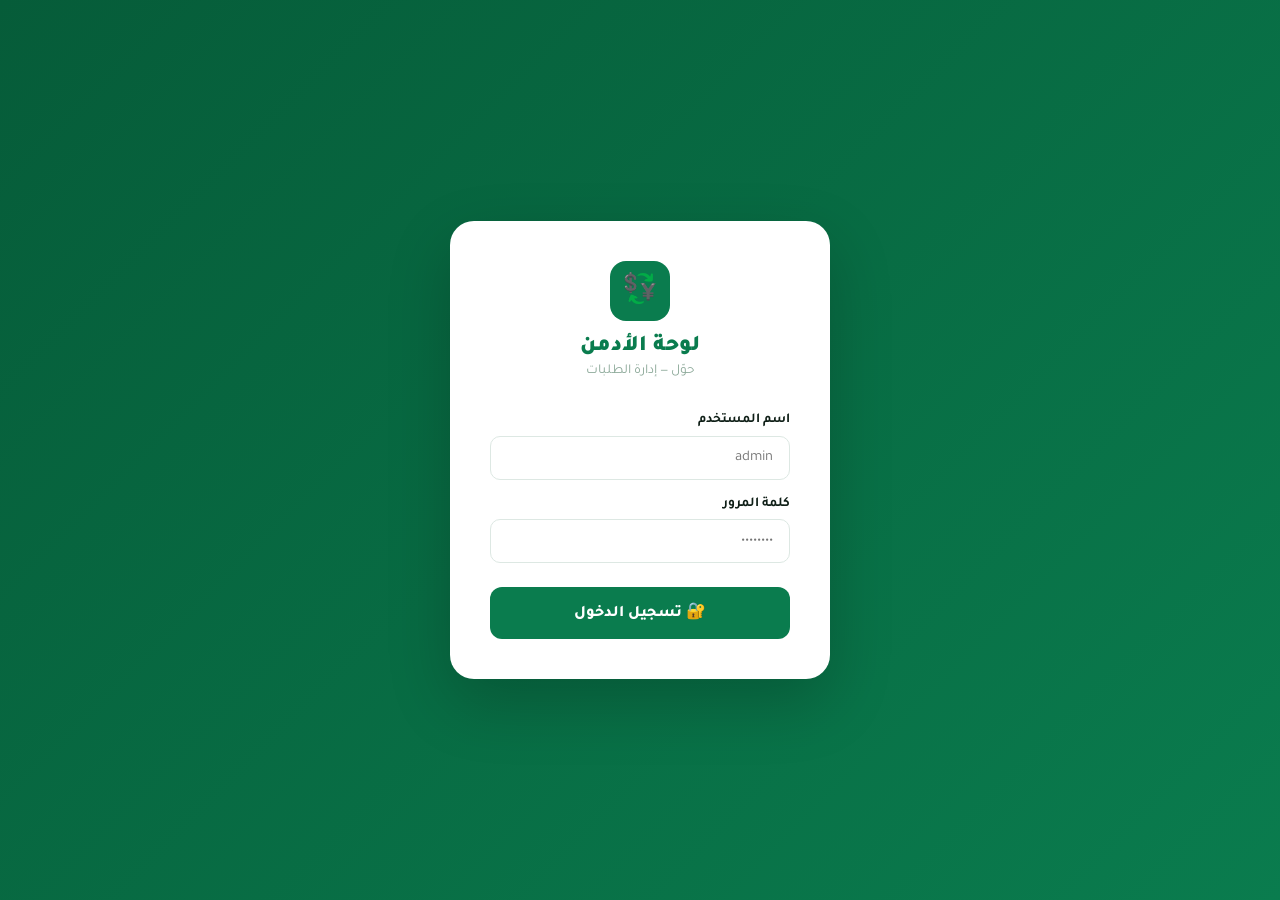
==== hwwil/public/admin/index.html @ 3f45c7f5 "حفظ التعديلات النهائية لملفات الموقع" ====
<!DOCTYPE html>
<html lang="ar" dir="rtl">
<head>
<meta charset="UTF-8"/>
<meta name="viewport" content="width=device-width, initial-scale=1.0"/>
<title>لوحة الأدمن | حوّل</title>
<link href="https://fonts.googleapis.com/css2?family=Tajawal:wght@300;400;500;700;800;900&display=swap" rel="stylesheet"/>
<style>
*,*::before,*::after{box-sizing:border-box;margin:0;padding:0}
:root{
  --green:#0A7C4E;--green-dark:#065C39;--green-light:#E8F5EE;
  --gold:#D4A853;--red:#DC2626;--red-light:#FEF2F2;
  --ink:#0F1F17;--mid:#4A6357;--muted:#8BA898;
  --bg:#F0F4F2;--white:#fff;--sand:#E8EFeb;
  --shadow:0 2px 16px rgba(10,124,78,.08);
  --shadow-lg:0 8px 32px rgba(10,124,78,.14);
}
body{font-family:'Tajawal',sans-serif;background:var(--bg);color:var(--ink);direction:rtl;min-height:100vh}

/* LOGIN */
.login-wrap{min-height:100vh;display:flex;align-items:center;justify-content:center;background:linear-gradient(135deg,var(--green-dark),var(--green))}
.login-card{background:var(--white);border-radius:24px;padding:2.5rem;width:100%;max-width:380px;box-shadow:0 24px 64px rgba(0,0,0,.2)}
.login-logo{text-align:center;margin-bottom:2rem}
.login-logo-icon{width:60px;height:60px;background:var(--green);border-radius:16px;display:flex;align-items:center;justify-content:center;font-size:1.8rem;margin:0 auto .8rem}
.login-logo h1{font-size:1.4rem;font-weight:900;color:var(--green)}
.login-logo p{font-size:.85rem;color:var(--muted);margin-top:.2rem}
.login-field{display:flex;flex-direction:column;gap:.4rem;margin-bottom:1rem}
.login-field label{font-size:.85rem;font-weight:700}
.login-input{padding:.75rem 1rem;border:1.5px solid #DDE8E3;border-radius:10px;font-family:inherit;font-size:.93rem;outline:none;transition:border-color .2s}
.login-input:focus{border-color:var(--green)}
.login-btn{width:100%;padding:.9rem;background:var(--green);color:#fff;border:none;border-radius:12px;font-family:inherit;font-size:1rem;font-weight:800;cursor:pointer;transition:background .2s;margin-top:.5rem}
.login-btn:hover{background:var(--green-dark)}
.login-btn:disabled{background:var(--muted);cursor:not-allowed;}
.login-err{color:var(--red);font-size:.85rem;text-align:center;margin-top:.5rem;display:none}

/* LAYOUT */
.app{display:none;min-height:100vh;flex-direction:column}
.app.show{display:flex}

/* TOPBAR */
.topbar{background:var(--white);border-bottom:1.5px solid var(--sand);padding:0 1.5rem;height:64px;display:flex;align-items:center;justify-content:space-between;position:sticky;top:0;z-index:100}
.topbar-logo{font-size:1.3rem;font-weight:900;color:var(--green);display:flex;align-items:center;gap:.5rem}
.topbar-logo-icon{width:32px;height:32px;background:var(--green);border-radius:8px;display:flex;align-items:center;justify-content:center;color:#fff;font-size:1rem}
.topbar-right{display:flex;align-items:center;gap:1rem}
.live-badge{display:flex;align-items:center;gap:.4rem;background:var(--green-light);color:var(--green);border-radius:99px;padding:.3rem .8rem;font-size:.8rem;font-weight:700}
.live-dot{width:8px;height:8px;background:var(--green);border-radius:50%;animation:pulse 1.5s infinite}
@keyframes pulse{0%,100%{opacity:1}50%{opacity:.4}}
.logout-btn{background:var(--red-light);color:var(--red);border:none;border-radius:8px;padding:.4rem .9rem;font-family:inherit;font-size:.85rem;font-weight:700;cursor:pointer;transition:background .2s}
.logout-btn:hover{background:#FCA5A5}

/* MAIN */
.main{flex:1;padding:1.5rem;max-width:1400px;width:100%;margin:0 auto}

/* TABS */
.tabs{display:flex;gap:.4rem;margin-bottom:1.5rem;background:var(--white);padding:.4rem;border-radius:12px;box-shadow:var(--shadow)}
.tab{flex:1;padding:.6rem;border:none;border-radius:8px;font-family:inherit;font-size:.9rem;font-weight:700;cursor:pointer;background:transparent;color:var(--mid);transition:all .2s}
.tab.active{background:var(--green);color:#fff}

/* STATS */
.stats{display:grid;grid-template-columns:repeat(4,1fr);gap:1rem;margin-bottom:1.5rem}
.stat-card{background:var(--white);border-radius:16px;padding:1.2rem 1.4rem;box-shadow:var(--shadow);border:1.5px solid var(--sand)}
.stat-icon{font-size:1.6rem;margin-bottom:.6rem}
.stat-val{font-size:1.7rem;font-weight:900;color:var(--ink);letter-spacing:-.02em}
.stat-label{font-size:.8rem;color:var(--muted);margin-top:.2rem}
.stat-card.green .stat-val{color:var(--green)}
.stat-card.gold  .stat-val{color:var(--gold)}

/* TABLE */
.table-card{background:var(--white);border-radius:16px;box-shadow:var(--shadow);border:1.5px solid var(--sand);overflow:hidden;margin-bottom:1.5rem}
.table-header{padding:1rem 1.4rem;border-bottom:1.5px solid var(--sand);display:flex;align-items:center;justify-content:space-between;flex-wrap:wrap;gap:.8rem}
.table-title{font-size:1rem;font-weight:800}
.search-input{padding:.5rem .9rem;border:1.5px solid var(--sand);border-radius:8px;font-family:inherit;font-size:.85rem;outline:none;width:200px;transition:border-color .2s}
.search-input:focus{border-color:var(--green)}
.table-wrap{overflow-x:auto}
table{width:100%;border-collapse:collapse;min-width:600px}
th{background:var(--bg);padding:.8rem 1rem;text-align:right;font-size:.8rem;font-weight:800;color:var(--mid);border-bottom:1.5px solid var(--sand);white-space:nowrap}
td{padding:.85rem 1rem;border-bottom:1px solid var(--sand);font-size:.85rem;vertical-align:middle}
tr:last-child td{border-bottom:none}
tr:hover td{background:var(--bg)}
.status-select{border:1.5px solid var(--sand);border-radius:8px;padding:.3rem .6rem;font-family:inherit;font-size:.8rem;cursor:pointer;outline:none;background:var(--white);color:var(--ink);font-weight:600}
.ref{font-family:monospace;font-size:.8rem;background:var(--bg);border-radius:6px;padding:.15rem .5rem;color:var(--green);font-weight:700}
.empty{text-align:center;padding:3rem;color:var(--muted)}
.empty-icon{font-size:3rem;margin-bottom:.8rem}
.loading{text-align:center;padding:3rem;color:var(--muted)}

/* STOCK BTN */
.stock-btn{background:var(--green);color:#fff;border:none;border-radius:8px;padding:.4rem .9rem;font-family:inherit;font-size:.85rem;font-weight:700;cursor:pointer;transition:background .2s;display:inline-flex;align-items:center;gap:.4rem}
.stock-btn:hover{background:var(--green-dark)}
.del-btn{background:var(--red-light);color:var(--red);border:none;border-radius:6px;padding:.25rem .6rem;font-size:.75rem;font-weight:700;cursor:pointer;transition:background .15s}
.del-btn:hover{background:#FCA5A5}

/* MODALS */
.modal-overlay{display:none;position:fixed;inset:0;background:rgba(0,0,0,.55);z-index:500;align-items:flex-start;justify-content:center;padding:1.5rem 1rem;overflow-y:auto;backdrop-filter:blur(4px)}
.modal-overlay.open{display:flex}
.modal-box{background:var(--white);border-radius:24px;width:100%;max-width:580px;box-shadow:0 24px 64px rgba(0,0,0,.22);margin:auto}
.cm-modal{background:var(--white);border-radius:24px;width:100%;max-width:540px;box-shadow:0 24px 64px rgba(0,0,0,.22);margin:auto;max-height:90vh;overflow-y:auto}
.modal-hdr{padding:1.2rem 1.5rem;border-bottom:1.5px solid var(--sand);display:flex;align-items:center;justify-content:space-between;position:sticky;top:0;background:var(--white);border-radius:24px 24px 0 0;z-index:1}
.modal-x{width:34px;height:34px;border-radius:50%;background:var(--sand);border:none;cursor:pointer;font-size:1.1rem;display:flex;align-items:center;justify-content:center}
.modal-x:hover{background:var(--red-light);color:var(--red)}
.modal-bod{padding:1.5rem}

/* FORM */
.form-row{margin-bottom:1.2rem}
.flabel{display:block;font-size:.85rem;font-weight:800;margin-bottom:.5rem;color:var(--ink)}
.finput{width:100%;padding:.7rem 1rem;border:1.5px solid #DDE8E3;border-radius:10px;font-family:inherit;font-size:.9rem;color:var(--ink);outline:none;transition:border-color .2s;background:var(--white)}
.finput:focus{border-color:var(--green);box-shadow:0 0 0 3px rgba(10,124,78,.08)}

/* CAT GRID */
.cat-grid{display:grid;grid-template-columns:repeat(4,1fr);gap:.5rem}
.cat-btn{border:2px solid #DDE8E3;border-radius:10px;padding:.55rem .4rem;text-align:center;cursor:pointer;font-size:.82rem;font-weight:700;transition:all .15s;background:var(--white);color:var(--mid)}
.cat-btn:hover{border-color:var(--green);color:var(--green)}
.cat-btn.active{border-color:var(--green);background:var(--green-light);color:var(--green)}

/* PREVIEW */
.preview-box{background:var(--green-light);border:1.5px solid rgba(10,124,78,.2);border-radius:12px;padding:1rem 1.2rem;margin-bottom:1.2rem}
.code-preview{font-family:monospace;font-size:.82rem;background:var(--white);border-radius:6px;padding:.3rem .6rem;margin:.2rem 0;display:inline-block;color:var(--ink);border:1px solid var(--sand)}
.code-cell{font-family:monospace;font-size:.78rem;background:var(--bg);border-radius:6px;padding:.2rem .5rem;color:var(--ink);cursor:pointer;border:1px solid var(--sand);transition:background .15s}
.code-cell:hover{background:var(--green-light);border-color:var(--green)}

/* SAVE BTN */
.save-btn{width:100%;padding:.9rem;background:var(--green);color:#fff;border:none;border-radius:12px;font-family:inherit;font-size:1rem;font-weight:800;cursor:pointer;transition:all .2s;box-shadow:0 4px 16px rgba(10,124,78,.25)}
.save-btn:hover{background:var(--green-dark);transform:translateY(-1px)}
.save-btn:disabled{background:var(--muted);cursor:not-allowed;transform:none}

/* BANK PREVIEW */
.preview-circle{width:64px;height:64px;border-radius:14px;display:flex;align-items:center;justify-content:center;font-size:1.6rem;border:2px solid var(--sand)}

/* TOAST */
.toast{position:fixed;bottom:1.5rem;left:50%;transform:translateX(-50%) translateY(80px);background:var(--ink);color:#fff;border-radius:99px;padding:.7rem 1.6rem;font-size:.9rem;font-weight:700;box-shadow:0 8px 30px rgba(0,0,0,.2);z-index:999;transition:transform .35s cubic-bezier(.34,1.56,.64,1),opacity .3s;opacity:0;white-space:nowrap}
.toast.show{transform:translateX(-50%) translateY(0);opacity:1}

/* CONTENT SECTION */
.content-section{background:var(--white);border-radius:16px;box-shadow:var(--shadow);border:1.5px solid var(--sand);margin-bottom:1.5rem;overflow:hidden}
.content-section-hdr{padding:1rem 1.4rem;border-bottom:1.5px solid var(--sand);display:flex;align-items:center;justify-content:space-between}
.content-section-title{font-size:1rem;font-weight:800}

/* CODE INPUT NEW */
.code-input-field {
    width: 140px;
    padding: 0.4rem 0.6rem;
    border: 1.5px dashed var(--green);
    border-radius: 8px;
    font-family: monospace;
    font-size: 0.8rem;
    outline: none;
    background: var(--green-light);
    color: var(--ink);
    font-weight: bold;
    transition: all 0.2s;
}
.code-input-field:focus { border-style: solid; box-shadow: 0 0 0 3px rgba(10,124,78,.1); }

/* =========================================
   💡 أكواد الإخفاء الذكية الخاصة بالمدير
========================================= */
/* إخفاء العمود بالكامل في قسم المخزون فقط للعامل */
.admin-col { display: none !important; }
body.is-admin .admin-col { display: table-cell !important; }

/* إخفاء النص فقط في جداول التحويلات والبطاقات */
.admin-text { display: none !important; }
body.is-admin .admin-text { display: inline !important; }

@media(max-width:768px){
  .stats{grid-template-columns:repeat(2,1fr)}
  .main{padding:1rem}
  .search-input{width:140px}
  .cat-grid{grid-template-columns:repeat(2,1fr)}
  .tabs{flex-wrap:wrap}
}
@media(max-width:480px){
  .stats{grid-template-columns:1fr 1fr}
  .topbar-logo span{display:none}
}
</style>
</head>
<body>

<div class="login-wrap" id="loginWrap">
  <div class="login-card">
    <div class="login-logo">
      <div class="login-logo-icon">💱</div>
      <h1>لوحة الأدمن</h1>
      <p>حوّل — إدارة الطلبات</p>
    </div>
    <div class="login-field">
      <label>اسم المستخدم</label>
      <input class="login-input" id="loginUser" type="text" placeholder="admin" autocomplete="username"/>
    </div>
    <div class="login-field">
      <label>كلمة المرور</label>
      <input class="login-input" id="loginPass" type="password" placeholder="••••••••" autocomplete="current-password"/>
    </div>
    <button class="login-btn" id="loginBtn">🔐 تسجيل الدخول</button>
    <div class="login-err" id="loginErr">❌ اسم المستخدم أو كلمة المرور غير صحيحة</div>
  </div>
</div>

<div class="app" id="app">

  <div class="topbar">
    <div class="topbar-logo">
      <div class="topbar-logo-icon">💱</div>
      <span>حوّل — لوحة الأدمن</span>
    </div>
    <div class="topbar-right">
      <div class="live-badge"><div class="live-dot"></div> مباشر</div>
      <button class="logout-btn" id="logoutBtn">خروج</button>
    </div>
  </div>

  <div class="main">

    <div class="stats">
      <div class="stat-card green"><div class="stat-icon">📋</div><div class="stat-val" id="sTotal">—</div><div class="stat-label">إجمالي الطلبات</div></div>
      <div class="stat-card"><div class="stat-icon">⏳</div><div class="stat-val" id="sPending">—</div><div class="stat-label">طلبات معلقة</div></div>
      <div class="stat-card green"><div class="stat-icon">✅</div><div class="stat-val" id="sDone">—</div><div class="stat-label">طلبات مكتملة</div></div>
      <div class="stat-card gold"><div class="stat-icon">💰</div><div class="stat-val" id="sAmount">—</div><div class="stat-label">إجمالي المبالغ (أوقية)</div></div>
    </div>

    <div class="tabs">
      <button class="tab active" data-tab="transfers">🏦 التحويلات</button>
      <button class="tab" data-tab="cards">🎮 الطلبات الرقمية</button>
      <button class="tab" data-tab="stock">📦 المخزون</button>
      <button class="tab" data-tab="content">⚙️ إدارة المحتوى</button>
    </div>

    <div id="tabTransfers" class="table-card">
      <div class="table-header">
        <div class="table-title">طلبات التحويل البنكي</div>
        <input class="search-input" id="searchTransfer" placeholder="🔍 بحث..."/>
      </div>
      <div class="table-wrap">
        <table>
          <thead><tr><th>رقم الطلب</th><th>الاسم</th><th>الهاتف</th><th>المبلغ</th><th>العمولة</th><th>يستلم</th><th>من بنك</th><th>إلى بنك</th><th>رقم الحساب</th><th>التاريخ</th><th>الوصل</th><th>الحالة<span class="admin-text"> والإجراء</span></th></tr></thead>
          <tbody id="transfersBody"><tr><td colspan="12" class="loading">⏳ جاري التحميل...</td></tr></tbody>
        </table>
      </div>
    </div>

    <div id="tabCards" class="table-card" style="display:none">
      <div class="table-header">
        <div class="table-title">طلبات البطاقات والخدمات الرقمية</div>
        <input class="search-input" id="searchCards" placeholder="🔍 بحث..."/>
      </div>
      <div class="table-wrap">
        <table>
          <thead><tr><th>رقم الطلب</th><th>المنتج</th><th>الباقة</th><th>دفع عبر</th><th>تسليم الكود</th><th>شراء من المورد</th><th>بيانات الحساب</th><th>الهاتف</th><th>التاريخ</th><th>الوصل</th><th>الحالة<span class="admin-text"> والإجراء</span></th></tr></thead>
          <tbody id="cardsBody"><tr><td colspan="11" class="loading">⏳ جاري التحميل...</td></tr></tbody>
        </table>
      </div>
    </div>

    <div id="tabStock" style="display:none">
      <div class="stats" style="margin-bottom:1.2rem">
        <div class="stat-card green"><div class="stat-icon">🃏</div><div class="stat-val" id="stTotal">—</div><div class="stat-label">إجمالي البطاقات</div></div>
        <div class="stat-card"><div class="stat-icon">✅</div><div class="stat-val" id="stAvail">—</div><div class="stat-label">متاح</div></div>
        <div class="stat-card gold"><div class="stat-icon">📤</div><div class="stat-val" id="stUsed">—</div><div class="stat-label">مستخدم</div></div>
        <div class="stat-card"><div class="stat-icon">🏷️</div><div class="stat-val" id="stCategories">—</div><div class="stat-label">فئات</div></div>
      </div>
      <div class="table-card" style="margin-bottom:1rem">
        <div style="padding:1rem 1.4rem;display:flex;gap:.8rem;flex-wrap:wrap;align-items:center">
          <select class="status-select" id="filterCat" style="padding:.5rem .8rem;font-size:.85rem"><option value="">كل الفئات</option></select>
          <select class="status-select" id="filterStatus" style="padding:.5rem .8rem;font-size:.85rem">
            <option value="">كل الحالات</option>
            <option value="available">✅ متاح</option>
            <option value="used">📤 مستخدم</option>
          </select>
          <input class="search-input" id="searchStock" placeholder="🔍 بحث بالكود..." style="width:200px"/>
          <button class="stock-btn" id="openStockBtn" style="margin-right:auto">📦 إضافة بطاقات</button>
        </div>
      </div>
      <div class="table-card">
        <div class="table-header">
          <div class="table-title">📦 مخزون البطاقات</div>
          <span id="stockCount" style="font-size:.82rem;color:var(--muted)"></span>
        </div>
        <div class="table-wrap">
          <table>
            <thead><tr><th>الفئة</th><th>البطاقة</th><th>الباقة</th><th>الكود</th><th>تاريخ الإضافة</th><th>الحالة</th><th class="admin-col">إجراء</th></tr></thead>
            <tbody id="stockBody"><tr><td colspan="7" class="loading">⏳ جاري التحميل...</td></tr></tbody>
          </table>
        </div>
      </div>
    </div>

    <div id="tabContent" style="display:none">
      
      <div class="content-section">
        <div class="content-section-hdr">
          <div class="content-section-title">🖼️ إدارة السلايدر (العروض المتحركة)</div>
          <button class="stock-btn" id="openAddSliderBtn">➕ إضافة عرض للسلايدر</button>
        </div>
        <div class="table-wrap">
          <table>
            <thead><tr><th>الصورة</th><th>المنتج المرتبط</th><th>الترتيب</th><th>إجراء</th></tr></thead>
            <tbody id="slidersBody"><tr><td colspan="4" class="loading">⏳ جاري التحميل...</td></tr></tbody>
          </table>
        </div>
      </div>

      <div class="content-section">
        <div class="content-section-hdr">
          <div class="content-section-title">💳 بنوك دفع البطاقات (يختارها العميل)</div>
          <button class="stock-btn" id="openAddPaymentBankBtn">➕ اختيار بنك دفع</button>
        </div>
        <div class="table-wrap">
          <table>
            <thead><tr><th>البنك</th><th>الترتيب</th><th>إجراء</th></tr></thead>
            <tbody id="paymentBanksBody"><tr><td colspan="3" class="loading">⏳ جاري التحميل...</td></tr></tbody>
          </table>
        </div>
      </div>

      <div class="content-section">
        <div class="content-section-hdr">
          <div class="content-section-title">🏦 إدارة البنوك</div>
          <button class="stock-btn" id="openAddBankBtn">➕ إضافة بنك</button>
        </div>
        <div class="table-wrap">
          <table>
            <thead><tr><th>البنك</th><th>رابط الشعار</th><th>اللون</th><th>الترتيب</th><th>إجراء</th></tr></thead>
            <tbody id="banksBody"><tr><td colspan="5" class="loading">⏳ جاري التحميل...</td></tr></tbody>
          </table>
        </div>
      </div>

      <div class="content-section">
        <div class="content-section-hdr">
          <div class="content-section-title">🎮 إدارة البطاقات والمنتجات</div>
          <button class="stock-btn" id="openAddGameBtn">➕ إضافة منتج / لعبة</button>
        </div>
        <div class="table-wrap">
          <table>
            <thead><tr><th>المنتج</th><th>النوع</th><th>الشارة</th><th>الباقات</th><th>الترتيب</th><th>إجراء</th></tr></thead>
            <tbody id="gamesBody"><tr><td colspan="6" class="loading">⏳ جاري التحميل...</td></tr></tbody>
          </table>
        </div>
      </div>
    </div>

  </div>
</div>

<div class="modal-overlay" id="imagePreviewModal" onclick="this.classList.remove('open')" style="z-index: 9999;">
  <div style="max-width: 90%; max-height: 90%; margin: auto; position: relative;">
    <span style="position:absolute; top:-40px; right:0; color:white; font-size:2.5rem; cursor:pointer; font-weight:bold;">&times;</span>
    <img id="largeImagePreview" src="" style="max-width: 100%; max-height: 85vh; border-radius: 12px; box-shadow: 0 10px 30px rgba(0,0,0,0.5);">
  </div>
</div>

<div class="modal-overlay" id="sliderModal">
  <div class="cm-modal">
    <div class="modal-hdr">
      <div style="font-size:1.1rem;font-weight:900" id="sliderModalTitle">➕ إضافة عرض للسلايدر</div>
      <button class="modal-x" id="closeSliderBtn">✕</button>
    </div>
    <div class="modal-bod">
      <div class="form-row">
        <label class="flabel" style="color:var(--green)">اختر المنتج (ستظهر صورته في السلايدر ويفتح عند الضغط) *</label>
        <select class="finput" id="sliderGameId" style="border-color:var(--green); font-weight:bold;">
          <option value="">— اختر المنتج —</option>
        </select>
      </div>
      <div class="form-row">
        <label class="flabel">الترتيب</label>
        <input class="finput" id="sliderOrder" type="number" value="0"/>
      </div>
      <div id="sliderPreviewCont" style="margin-top:1rem; display:none; height: 160px; background: var(--bg); border-radius: 12px; overflow: hidden; position: relative; border:2px dashed var(--sand);">
        <img id="sliderPreviewImg" src="" style="width:100%; height:100%; object-fit:cover; display:none;">
        <div id="sliderPreviewFallback" style="width:100%; height:100%; display:flex; align-items:center; justify-content:center; font-size:4rem; color:var(--white);"></div>
      </div>
      <button class="save-btn" id="saveSliderBtn" style="margin-top:1rem">💾 حفظ العرض</button>
    </div>
  </div>
</div>

<div class="modal-overlay" id="paymentBankModal">
  <div class="cm-modal">
    <div class="modal-hdr">
      <div style="font-size:1.1rem;font-weight:900" id="paymentBankModalTitle">➕ اختيار بنك دفع للبطاقات</div>
      <button class="modal-x" id="closePaymentBankBtn">✕</button>
    </div>
    <div class="modal-bod">
      <div class="form-row">
        <label class="flabel" style="color:var(--green);">اختر البنك (من قائمة بنوك التحويل) *</label>
        <select class="finput" id="pbBankSelect" style="border-color:var(--green); font-weight:bold;">
          <option value="">— اختر البنك —</option>
        </select>
      </div>
      <div class="form-row">
        <label class="flabel">الترتيب</label>
        <input class="finput" id="pbOrder" type="number" value="0"/>
      </div>
      <button class="save-btn" id="savePaymentBankBtn" style="margin-top:1rem">💾 إضافة البنك للدفع</button>
    </div>
  </div>
</div>

<div class="modal-overlay" id="stockModal">
  <div class="modal-box">
    <div class="modal-hdr">
      <div style="font-size:1.1rem;font-weight:900">📦 إضافة بطاقات للمخزون</div>
      <button class="modal-x" id="closeStockBtn">✕</button>
    </div>
    <div class="modal-bod">
      <div class="form-row">
        <label class="flabel">١ — الفئة</label>
        <div class="cat-grid" id="catGrid">
          <div class="cat-btn active" data-cat="Apple">🍎 Apple</div>
          <div class="cat-btn" data-cat="Google Play">🎮 Google Play</div>
          <div class="cat-btn" data-cat="Netflix">🎬 Netflix</div>
          <div class="cat-btn" data-cat="PlayStation">🕹️ PlayStation</div>
          <div class="cat-btn" data-cat="PUBG">🎯 PUBG</div>
          <div class="cat-btn" data-cat="Free Fire">🔥 Free Fire</div>
          <div class="cat-btn" data-cat="Steam">🖥️ Steam</div>
          <div class="cat-btn" data-cat="أخرى">➕ أخرى</div>
        </div>
        <input class="finput" id="customCat" placeholder="فئة مخصصة..." style="display:none;margin-top:.5rem"/>
      </div>
      <div class="form-row">
        <label class="flabel">٢ — نوع البطاقة</label>
        <select class="finput" id="cardType"><option value="">— اختر —</option></select>
      </div>
      
      <div class="form-row">
        <label class="flabel">٣ — الكودات (كل كود في سطر)</label>
        <textarea class="finput" id="codesArea" rows="6" style="resize:vertical;font-family:monospace;font-size:.88rem;line-height:1.8" placeholder="XXXX-XXXX-XXXX&#10;YYYY-YYYY-YYYY"></textarea>
        <div style="display:flex;justify-content:space-between;margin-top:.3rem">
          <span style="font-size:.78rem;color:var(--muted)" id="codesCount">٠ كود</span>
          <button id="clearCodesBtn" style="background:none;border:none;color:var(--red);font-size:.78rem;cursor:pointer;font-family:inherit">مسح الكل</button>
        </div>
      </div>
      <div class="preview-box" id="previewBox" style="display:none">
        <div style="font-size:.82rem;font-weight:800;margin-bottom:.5rem;color:var(--green)">📋 معاينة</div>
        <div id="previewContent"></div>
      </div>
      <button class="save-btn" id="saveStockBtn">💾 حفظ البطاقات في المخزون</button>
    </div>
  </div>
</div>

<div class="modal-overlay" id="bankModal">
  <div class="cm-modal">
    <div class="modal-hdr">
      <div style="font-size:1.1rem;font-weight:900" id="bankModalTitle">➕ إضافة بنك</div>
      <button class="modal-x" id="closeBankBtn">✕</button>
    </div>
    <div class="modal-bod">
      <div style="display:flex;align-items:center;gap:1rem;margin-bottom:1.5rem;background:var(--bg);border-radius:14px;padding:1rem 1.2rem">
        <div class="preview-circle" id="bankPreview" style="background:#0A7C4E"><span style="color:#fff;font-weight:900">؟</span></div>
        <div style="font-size:.85rem;color:var(--mid)">معاينة مباشرة</div>
      </div>
      <div class="form-row"><label class="flabel">اسم البنك *</label><input class="finput" id="bankName" type="text" placeholder="مثال: BCI"/></div>
      <div class="form-row"><label class="flabel">رابط الشعار (URL)</label><input class="finput" id="bankLogo" type="url" placeholder="https://..."/></div>
      <div class="form-row">
        <label class="flabel">لون الخلفية</label>
        <input type="color" id="bankColor" value="#0A7C4E" style="width:50px;height:40px;border:none;border-radius:8px;cursor:pointer"/>
      </div>
      <div class="form-row"><label class="flabel">معرّف البنك (ID) — فارغ = تلقائي</label><input class="finput" id="bankId" type="text" placeholder="مثال: bci"/></div>
      <div class="form-row"><label class="flabel">الترتيب</label><input class="finput" id="bankOrder" type="number" value="0"/></div>
      <button class="save-btn" id="saveBankBtn">💾 حفظ البنك</button>
    </div>
  </div>
</div>

<div class="modal-overlay" id="gameModal">
  <div class="cm-modal">
    <div class="modal-hdr">
      <div style="font-size:1.1rem;font-weight:900" id="gameModalTitle">➕ إضافة منتج / لعبة</div>
      <button class="modal-x" id="closeGameBtn">✕</button>
    </div>
    <div class="modal-bod">
      <div style="display:flex;align-items:center;gap:1rem;margin-bottom:1.5rem;background:var(--bg);border-radius:14px;padding:1rem 1.2rem">
        <div class="preview-circle" id="gamePreview" style="background:#1A1A2E"><span style="font-size:2rem">🎮</span></div>
        <div style="font-size:.85rem;color:var(--mid)">معاينة مباشرة</div>
      </div>
      
      <div class="form-row" style="margin-bottom:1.5rem; background: var(--green-light); padding: 1rem; border-radius: 10px; border: 1px solid var(--green);">
        <label class="flabel" style="color: var(--green);">تحديد نوع المنتج *</label>
        <select class="finput" id="productType" style="border-color: var(--green); font-weight: bold;">
          <option value="game">🎮 لعبة (مثل ببجي، فري فاير)</option>
          <option value="service">💳 خدمة / بطاقة (مثل نتفلكس، آبل، بلايستيشن)</option>
        </select>
      </div>

      <div style="display:grid;grid-template-columns:1fr 1fr;gap:1rem">
        <div class="form-row" style="margin-bottom:0"><label class="flabel">اسم المنتج *</label><input class="finput" id="gameName" type="text" placeholder="مثال: نتفلكس"/></div>
        <div class="form-row" style="margin-bottom:0"><label class="flabel">الأيقونة</label><input class="finput" id="gameIcon" type="text" placeholder="🎬"/></div>
      </div>
      <div class="form-row" style="margin-top:1rem"><label class="flabel">رابط الشعار (URL)</label><input class="finput" id="gameLogo" type="url" placeholder="https://..."/></div>
      <div class="form-row">
        <label class="flabel">لون الخلفية</label>
        <input type="color" id="gameBg" value="#1A1A2E" style="width:50px;height:40px;border:none;border-radius:8px;cursor:pointer"/>
      </div>
      <div class="form-row"><label class="flabel">وصف قصير</label><input class="finput" id="gameDesc" type="text" placeholder="مثال: اشتراك رسمي"/></div>
      <div style="display:grid;grid-template-columns:1fr 1fr;gap:1rem">
        <div class="form-row" style="margin-bottom:0"><label class="flabel">شارة</label><input class="finput" id="gameBadge" type="text" placeholder="الأكثر مبيعاً"/></div>
        <div class="form-row" style="margin-bottom:0"><label class="flabel">الترتيب</label><input class="finput" id="gameOrder" type="number" value="0"/></div>
      </div>
      <div class="form-row" style="margin-top:1rem"><label class="flabel">معرّف المنتج (ID) — فارغ = تلقائي</label><input class="finput" id="gameId" type="text" placeholder="مثال: netflix"/></div>
      
      <div class="form-row" style="margin-top:1rem; padding:1rem; background:var(--sand); border-radius:10px;">
        <label style="display:block; font-weight:800; font-size:.9rem; color:var(--ink); margin-bottom:.8rem;">🔗 الموردين (اختياري)</label>
        <div id="supsEditor" style="margin-top:.5rem"></div>
      </div>

      <div class="form-row" style="margin-top:1rem">
        <label class="flabel">تصنيف العرض (الستيكر في واجهة العميل)</label>
        <div style="display: flex; gap: 10px; align-items: center;">
            <select class="finput" id="gameProvider" style="flex: 1; cursor: pointer;">
                <option value="">— اختر التصنيف —</option>
                <option value="PUBG">ببجي 🎯</option>
                <option value="Free Fire">فري فاير 🔥</option>
                <option value="Netflix">نتفلكس 🎬</option>
                <option value="Apple">آبل 🍎</option>
                <option value="Others">أخرى ➕</option>
            </select>
        </div>
      </div>

      <div class="form-row" style="margin-top:1rem">
        <label class="flabel">الباقات والأسعار</label>
        <div id="pkgsEditor" style="margin-top:.5rem"></div>
      </div>
      <button class="save-btn" id="saveGameBtn" style="margin-top:1rem">💾 حفظ المنتج</button>
    </div>
  </div>
</div>

<div class="toast" id="toast"></div>

<script type="module">
import { initializeApp } from "https://www.gstatic.com/firebasejs/10.12.0/firebase-app.js";
import { getFirestore, collection, onSnapshot, doc, updateDoc, setDoc, getDocs, where,
         orderBy, query, addDoc, deleteDoc, serverTimestamp }
  from "https://www.gstatic.com/firebasejs/10.12.0/firebase-firestore.js";

const app = initializeApp({
  apiKey: "AIzaSyA4W0Rq_Rd7c7zmh-Vuw8YV9v4WDFCgoeI",
  authDomain: "hawwil2.firebaseapp.com",
  projectId: "hawwil2",
  storageBucket: "hawwil2.firebasestorage.app",
  messagingSenderId: "350634992471",
  appId: "1:350634992471:web:5c1da802f0bad15332715c"
});

const db = getFirestore(app);

function playAlertSound() {}

let currentUserRole = ''; 

window.doLogin = async function() {
  const u = document.getElementById('loginUser').value.trim();
  const p = document.getElementById('loginPass').value.trim();
  const btn = document.getElementById('loginBtn');
  const err = document.getElementById('loginErr');

  if(!u || !p) return;

  btn.disabled = true;
  btn.textContent = '⏳ جاري التحقق...';
  err.style.display = 'none';

  try {
    const qAdmins = query(collection(db, 'admins'), where('username', '==', u));
    const snap = await getDocs(qAdmins);

    if (!snap.empty) {
      const userData = snap.docs[0].data();
      if (userData.password === p) {
        currentUserRole = userData.role;
        
        if(currentUserRole === 'admin') {
           document.body.classList.add('is-admin');
        } else {
           document.body.classList.remove('is-admin');
        }

        document.getElementById('loginWrap').style.display = 'none';
        document.getElementById('app').classList.add('show');
        startListeners();
      } else { throw new Error(); }
    } else { throw new Error(); }
  } catch (e) {
    err.style.display = 'block';
  }
  btn.disabled = false;
  btn.textContent = '🔐 تسجيل الدخول';
}

document.getElementById('loginBtn').addEventListener('click', doLogin);
document.getElementById('logoutBtn').addEventListener('click', () => {
  location.reload(); 
});
document.addEventListener('keydown', e => {
  if (e.key === 'Enter' && document.getElementById('loginWrap').style.display !== 'none') doLogin();
});

let allTransfers = [], allCards = [], allStock = [], allBanks = [], allGames = [], allSliders = [], allPaymentBanks = [];

function startListeners() {
  onSnapshot(query(collection(db,'transfers'), orderBy('createdAt','desc')), snap => {
    allTransfers = snap.docs.map(d => ({id:d.id,...d.data()}));
    renderTransfers(allTransfers); updateStats();
  });
  
  onSnapshot(query(collection(db,'cards'), orderBy('createdAt','desc')), snap => {
    allCards = snap.docs.map(d => ({id:d.id,...d.data()}));
    renderCards(allCards); updateStats();
  });
  
  onSnapshot(query(collection(db,'stock'), orderBy('createdAt','desc')), snap => {
    allStock = snap.docs.map(d => ({id:d.id,...d.data()}));
    renderStock(); updateStockStats(); updateCatFilter();
  });

  onSnapshot(collection(db,'banks'), snap => {
    allBanks = snap.docs.map(d => ({id:d.id,...d.data()}));
    renderBanksTable();
  });

  onSnapshot(collection(db,'games'), snap => {
    allGames = snap.docs.map(d => ({id:d.id,...d.data()}));
    renderGamesTable();
    if(allCards.length > 0) renderCards(allCards);
  });

  onSnapshot(query(collection(db,'sliders'), orderBy('order','asc')), snap => {
    allSliders = snap.docs.map(d => ({id:d.id,...d.data()}));
    renderSlidersTable();
  });

  onSnapshot(query(collection(db,'payment_banks'), orderBy('order','asc')), snap => {
    allPaymentBanks = snap.docs.map(d => ({id:d.id,...d.data()}));
    renderPaymentBanksTable();
  });
}

const TAB_IDS = ['transfers','cards','stock','content'];
document.querySelectorAll('.tab').forEach(btn => {
  btn.addEventListener('click', () => {
    const tab = btn.dataset.tab;
    document.querySelectorAll('.tab').forEach(t => t.classList.remove('active'));
    btn.classList.add('active');
    TAB_IDS.forEach(t => {
      const el = document.getElementById('tab' + t.charAt(0).toUpperCase() + t.slice(1));
      if (el) el.style.display = t === tab ? 'block' : 'none';
    });
  });
});

function updateStats() {
  const all = [...allTransfers,...allCards];
  document.getElementById('sTotal').textContent   = fmt(all.length);
  document.getElementById('sPending').textContent = fmt(all.filter(r=>r.status==='pending').length);
  document.getElementById('sDone').textContent    = fmt(all.filter(r=>r.status==='done').length);
  document.getElementById('sAmount').textContent  = fmt(Math.round(
    allTransfers.reduce((s,r)=>s+(r.amount||0),0)+allCards.reduce((s,r)=>s+(r.price||0),0)
  ));
}
function updateStockStats() {
  document.getElementById('stTotal').textContent      = fmt(allStock.length);
  document.getElementById('stAvail').textContent      = fmt(allStock.filter(s=>s.status==='available').length);
  document.getElementById('stUsed').textContent       = fmt(allStock.filter(s=>s.status==='used').length);
  document.getElementById('stCategories').textContent = fmt(new Set(allStock.map(s=>s.category)).size);
}

window.previewImage = function(url) {
  document.getElementById('largeImagePreview').src = url;
  document.getElementById('imagePreviewModal').classList.add('open');
};

window.deleteOrder = async (collectionName, docId) => {
  if (currentUserRole !== 'admin') {
    showToast('❌ عذراً، لا تملك صلاحية لحذف الطلبات!');
    return;
  }
  if (!confirm('⚠️ هل أنت متأكد من حذف هذا الطلب نهائياً؟')) return;
  try { 
    await deleteDoc(doc(db, collectionName, docId)); 
    showToast('🗑️ تم الحذف بنجاح'); 
  } catch(e) { 
    showToast('❌ حدث خطأ في الحذف'); 
  }
};

function renderTransfers(data) {
  const tbody = document.getElementById('transfersBody');
  if (!data.length) { tbody.innerHTML=`<tr><td colspan="12"><div class="empty"><div class="empty-icon">📭</div>لا توجد طلبات</div></td></tr>`; return; }
  tbody.innerHTML = data.map(r=>{
    const imgUrl = r.image || r.receipt || r.img || "";
    return `<tr>
    <td><span class="ref">${r.ref||'—'}</span></td>
    <td><strong>${r.name||'—'}</strong></td>
    <td dir="ltr">${r.phone||'—'}</td>
    <td><strong>${fmt(r.amount||0)} أوقية</strong></td>
    <td style="color:#DC2626">-${fmt(r.commission||0)}</td>
    <td style="color:var(--green);font-weight:800">${fmt(r.receive||0)}</td>
    <td>${r.fromBank||'—'}</td><td>${r.toBank||'—'}</td>
    <td dir="ltr" style="font-weight:bold; color:var(--ink);">${r.account||'—'}</td>
    <td style="font-size:.78rem">${fmtDate(r.createdAt)}</td>
    <td>${imgUrl ? `<img src="${imgUrl}" onclick="previewImage('${imgUrl}')" style="width:38px;height:38px;border-radius:6px;object-fit:cover;border:1px solid var(--sand);cursor:pointer;" title="اضغط لتكبير الصورة">` : '<span style="color:var(--muted);font-size:.7rem">لا يوجد</span>'}</td>
    <td>
      <div style="display:flex; gap:8px; align-items:center;">
        <select class="status-select" onchange="changeStatus('transfers','${r.id}',this.value)">
          <option value="pending" ${r.status==='pending'?'selected':''}>⏳ معلق</option>
          <option value="done" ${r.status==='done'?'selected':''}>✅ مكتمل</option>
          <option value="rejected" ${r.status==='rejected'?'selected':''}>❌ مرفوض</option>
        </select>
        ${currentUserRole === 'admin' ? `<button class="del-btn" onclick="deleteOrder('transfers', '${r.id}')" title="حذف الطلب">🗑️</button>` : ''}
      </div>
    </td></tr>`;
  }).join('');
}

function renderCards(data) {
  const tbody = document.getElementById('cardsBody');
  if (!data.length) { tbody.innerHTML=`<tr><td colspan="10"><div class="empty"><div class="empty-icon">🎮</div>لا توجد طلبات</div></td></tr>`; return; }
  
  tbody.innerHTML = data.map(r=>{
    const imgUrl = r.image || r.receipt || r.img || ""; 
    const specificGame = allGames.find(g => (g.id && r.gameId && g.id === r.gameId) || g.name === r.game);
    
    let gameSups = [];
    if(specificGame) {
       if (specificGame.sups && specificGame.sups.length > 0) {
           gameSups = specificGame.sups;
       } 
       else if (specificGame.supName && specificGame.supLink) {
           gameSups = [{ name: specificGame.supName, link: specificGame.supLink }];
       }
    }

    let dropdownHtml = '';
    if(gameSups.length > 0) {
       let optionsHtml = gameSups.map((s, idx) => `<option value="${s.link}" ${idx===0?'selected':''}>🛒 ${s.name}</option>`).join('');
       dropdownHtml = `
       <div style="display:flex; gap:4px; align-items:center; min-width:140px;">
          <select id="sup_${r.id}" class="status-select" style="flex:1; font-size:0.75rem; padding:4px; max-width:100px;">
             ${optionsHtml}
          </select>
          <button onclick="const l=document.getElementById('sup_${r.id}').value; if(l){ window.open(l, '_blank'); }" style="background:var(--gold); color:white; border:none; border-radius:6px; padding:4px 8px; cursor:pointer; font-weight:bold; font-size:0.75rem;">شراء</button>
       </div>`;
    } else {
       dropdownHtml = `<span style="font-size:0.75rem; color:var(--muted);">لا يوجد مورد</span>`;
    }

    return `<tr>
    <td><span class="ref">${r.ref||'—'}</span></td>
    <td><strong>${r.game||'—'}</strong></td>
    <td>${r.package||'—'}</td>
    <td style="color:var(--green); font-weight:bold;">${r.paymentBank || '—'}</td>
    <td>
      <input type="text" class="code-input-field" placeholder="الصق الكود هنا..." 
             value="${r.deliveredCode || ''}" 
             onchange="updateDeliveredCode('${r.id}', this.value)">
    </td>
    <td>${dropdownHtml}</td>
    <td dir="ltr">${r.playerId||'—'}</td>
    <td dir="ltr">${r.phone||'—'}</td>
    <td style="font-size:.78rem">${fmtDate(r.createdAt)}</td>
    <td>${imgUrl ? `<img src="${imgUrl}" onclick="previewImage('${imgUrl}')" style="width:38px;height:38px;border-radius:6px;object-fit:cover;border:1px solid var(--sand);cursor:pointer;" title="اضغط لتكبير الصورة">` : '<span style="color:var(--muted);font-size:.7rem">لا يوجد</span>'}</td>
    <td>
      <div style="display:flex; gap:8px; align-items:center;">
        <select class="status-select" onchange="changeStatus('cards','${r.id}',this.value)">
          <option value="pending" ${r.status==='pending'?'selected':''}>⏳ معلق</option>
          <option value="done" ${r.status==='done'?'selected':''}>✅ مكتمل</option>
          <option value="rejected" ${r.status==='rejected'?'selected':''}>❌ مرفوض</option>
        </select>
        ${currentUserRole === 'admin' ? `<button class="del-btn" onclick="deleteOrder('cards', '${r.id}')" title="حذف الطلب">🗑️</button>` : ''}
      </div>
    </td></tr>`;
  }).join('');
}

window.updateDeliveredCode = async (id, code) => {
  try {
    await updateDoc(doc(db, 'cards', id), { deliveredCode: code });
    showToast('✅ تم حفظ الكود بالطلب!');
  } catch (e) {
    showToast('❌ حدث خطأ أثناء حفظ الكود');
  }
};

function renderStock() {
  const catF   = document.getElementById('filterCat').value;
  const statF  = document.getElementById('filterStatus').value;
  const searchF= document.getElementById('searchStock').value.toLowerCase();
  const data   = allStock.filter(s => {
    if (catF   && s.category !== catF)  return false;
    if (statF  && s.status   !== statF) return false;
    if (searchF && !(s.code||'').toLowerCase().includes(searchF)) return false;
    return true;
  });
  document.getElementById('stockCount').textContent = `${fmt(data.length)} بطاقة`;
  const tbody = document.getElementById('stockBody');
  if (!data.length) { tbody.innerHTML=`<tr><td colspan="7"><div class="empty"><div class="empty-icon">📭</div>لا توجد بطاقات</div></td></tr>`; return; }
  
  tbody.innerHTML = data.map(s=>`<tr>
    <td><strong>${s.category||'—'}</strong></td>
    <td>${s.cardType||'—'}</td><td>${s.value||'—'}</td>
    <td><span class="code-cell" onclick="copyCode('${s.code}')">${s.code||'—'}</span></td>
    <td style="font-size:.78rem">${fmtDate(s.createdAt)}</td>
    <td><select class="status-select" onchange="changeStatus('stock','${s.id}',this.value)">
      <option value="available" ${s.status==='available'?'selected':''}>✅ متاح</option>
      <option value="used" ${s.status==='used'?'selected':''}>📤 مستخدم</option>
    </select></td>
    <td class="admin-col">
      <button class="del-btn" onclick="deleteStock('${s.id}')">🗑️</button>
    </td></tr>`).join('');
}

function updateCatFilter() {
  const sel  = document.getElementById('filterCat');
  const cats = [...new Set(allStock.map(s=>s.category).filter(Boolean))];
  const cur  = sel.value;
  sel.innerHTML = '<option value="">كل الفئات</option>'+cats.map(c=>`<option value="${c}" ${c===cur?'selected':''}>${c}</option>`).join('');
}

function renderBanksTable() {
  const tbody = document.getElementById('banksBody'); if (!tbody) return;
  if (!allBanks.length) { tbody.innerHTML=`<tr><td colspan="5"><div class="empty"><div class="empty-icon">🏦</div>لا توجد بنوك</div></td></tr>`; return; }
  
  tbody.innerHTML = allBanks.map(b=>`<tr>
    <td><div style="display:flex;align-items:center;gap:.7rem">
      <div style="width:40px;height:40px;border-radius:8px;background:${b.color||'#888'};display:flex;align-items:center;justify-content:center;overflow:hidden;flex-shrink:0">
        ${b.logo?`<img src="${b.logo}" style="width:36px;height:36px;object-fit:contain" onerror="this.parentElement.innerHTML='<span style=color:#fff;font-weight:800;font-size:.75rem>${(b.name||'').substring(0,3)}</span>'">`:`<span style="color:#fff;font-weight:800;font-size:.75rem">${(b.name||'').substring(0,3)}</span>`}
      </div><strong>${b.name||'—'}</strong></div></td>
    <td><span style="font-size:.75rem;color:var(--muted)">${b.logo?b.logo.substring(0,40)+'...':'لا يوجد'}</span></td>
    <td><div style="width:24px;height:24px;border-radius:50%;background:${b.color||'#888'}"></div></td>
    <td>${b.order||0}</td>
    <td><div style="display:flex;gap:.4rem">
      <button class="stock-btn" style="font-size:.75rem;padding:.3rem .7rem" onclick="openEditBank('${b.id}')">✏️</button>
      <button class="del-btn" onclick="deleteBank('${b.id}')">🗑️</button>
    </div></td></tr>`).join('');
}

function renderGamesTable() {
  const tbody = document.getElementById('gamesBody'); if (!tbody) return;
  if (!allGames.length) { tbody.innerHTML=`<tr><td colspan="6"><div class="empty"><div class="empty-icon">🎮</div>لا توجد منتجات</div></td></tr>`; return; }
  
  tbody.innerHTML = allGames.map(g=>{
    const typeLabel = g.productType === 'service' ? '💳 خدمة' : '🎮 لعبة';
    return `<tr>
    <td><div style="display:flex;align-items:center;gap:.7rem">
      <div style="width:44px;height:44px;border-radius:10px;background:${g.bg||'#1a1a2e'};display:flex;align-items:center;justify-content:center;overflow:hidden;flex-shrink:0">
        ${g.logo?`<img src="${g.logo}" style="width:38px;height:38px;object-fit:contain" onerror="this.parentElement.innerHTML='<span style=font-size:1.4rem>${g.icon||'🎮'}</span>'">`:`<span style="font-size:1.4rem">${g.icon||'🎮'}</span>`}
      </div>
      <div><div style="font-weight:800">${g.name||'—'}</div><div style="font-size:.75rem;color:var(--muted)">${g.desc||''}</div></div>
    </div></td>
    <td><span style="background:var(--bg);padding:0.2rem 0.5rem;border-radius:6px;font-size:0.8rem;font-weight:bold;">${typeLabel}</span></td>
    <td>${g.badge||'—'}</td>
    <td>${(g.pkgs||[]).length} باقة</td>
    <td>${g.order||0}</td>
    <td><div style="display:flex;gap:.4rem">
      <button class="stock-btn" style="font-size:.75rem;padding:.3rem .7rem" onclick="openEditGame('${g.id}')">✏️</button>
      <button class="del-btn" onclick="deleteGame('${g.id}')">🗑️</button>
    </div></td></tr>`;
  }).join('');
}

function renderSlidersTable() {
  const tbody = document.getElementById('slidersBody'); if(!tbody) return;
  if(!allSliders.length) { tbody.innerHTML=`<tr><td colspan="4"><div class="empty"><div class="empty-icon">🖼️</div>لا توجد عروض</div></td></tr>`; return; }
  tbody.innerHTML = allSliders.map(s=> {
    const g = allGames.find(x => x.id === s.gameId);
    const gameName = g ? g.name : '—';
    const imgHtml = (g && g.logo) 
      ? `<img src="${g.logo}" style="height:50px; width:80px; object-fit:cover; border-radius:8px;">` 
      : `<div style="height:50px; width:80px; border-radius:8px; background:${g?g.bg:'#eee'}; display:flex; align-items:center; justify-content:center; font-size:1.5rem;">${g?g.icon:'🎮'}</div>`;
    return `<tr>
    <td>${imgHtml}</td>
    <td><strong>${gameName}</strong></td>
    <td>${s.order||0}</td>
    <td><button class="del-btn" onclick="deleteSlider('${s.id}')">🗑️</button></td>
  </tr>`}).join('');
}

function renderPaymentBanksTable() {
  const tbody = document.getElementById('paymentBanksBody'); if(!tbody) return;
  if(!allPaymentBanks.length) { tbody.innerHTML=`<tr><td colspan="3"><div class="empty"><div class="empty-icon">💳</div>لا توجد بنوك دفع</div></td></tr>`; return; }
  tbody.innerHTML = allPaymentBanks.map(b=>`<tr>
    <td>
      <div style="display:flex;align-items:center;gap:.7rem">
        <div style="width:36px;height:36px;border-radius:8px;background:${b.color||'#0A7C4E'};display:flex;align-items:center;justify-content:center;overflow:hidden;">
          ${b.logo?`<img src="${b.logo}" style="width:100%;height:100%;object-fit:contain">`:`<span style="color:#fff;font-size:.7rem;font-weight:bold">${(b.name||'').substring(0,3)}</span>`}
        </div>
        <strong>${b.name||'—'}</strong>
      </div>
    </td>
    <td>${b.order||0}</td>
    <td><button class="del-btn" onclick="deletePaymentBank('${b.id}')">🗑️</button></td>
  </tr>`).join('');
}

window.changeStatus = async (col, docId, status) => {
  try { await updateDoc(doc(db,col,docId),{status}); showToast('✅ تم تحديث الحالة'); }
  catch { showToast('❌ خطأ في التحديث'); }
};

window.deleteStock = async (id) => {
  if (currentUserRole !== 'admin') return;
  if (!confirm('حذف هذه البطاقة؟')) return;
  try { await deleteDoc(doc(db,'stock',id)); showToast('🗑️ تم الحذف'); }
  catch { showToast('❌ خطأ في الحذف'); }
};
window.copyCode = (code) => navigator.clipboard.writeText(code).then(()=>showToast('📋 تم نسخ: '+code));

window.deleteBank = async (id) => {
  if (!confirm('حذف هذا البنك؟')) return;
  try { await deleteDoc(doc(db,'banks',id)); showToast('🗑️ تم الحذف'); }
  catch { showToast('❌ خطأ'); }
};
window.deleteGame = async (id) => {
  if (!confirm('حذف هذا المنتج؟')) return;
  try { await deleteDoc(doc(db,'games',id)); showToast('🗑️ تم الحذف'); }
  catch { showToast('❌ خطأ'); }
};

window.deleteSlider = async (id) => {
  if(!confirm('حذف هذا العرض من السلايدر؟')) return;
  try { await deleteDoc(doc(db,'sliders',id)); showToast('🗑️ تم الحذف'); } catch { showToast('❌ خطأ'); }
};
window.deletePaymentBank = async (id) => {
  if(!confirm('حذف بنك الدفع هذا؟')) return;
  try { await deleteDoc(doc(db,'payment_banks',id)); showToast('🗑️ تم الحذف'); } catch { showToast('❌ خطأ'); }
};

document.getElementById('searchTransfer').addEventListener('input', function() {
  const q = this.value.toLowerCase();
  renderTransfers(allTransfers.filter(r=>(r.name||'').toLowerCase().includes(q)||(r.phone||'').includes(q)||(r.ref||'').toLowerCase().includes(q)));
});
document.getElementById('searchCards').addEventListener('input', function() {
  const q = this.value.toLowerCase();
  renderCards(allCards.filter(r=>(r.game||'').toLowerCase().includes(q)||(r.ref||'').toLowerCase().includes(q)));
});
document.getElementById('filterCat').addEventListener('change', renderStock);
document.getElementById('filterStatus').addEventListener('change', renderStock);
document.getElementById('searchStock').addEventListener('input', renderStock);

const CARD_OPTIONS = {
  'Apple':['iTunes 10$','iTunes 25$','iTunes 50$','iTunes 100$','App Store 5$','App Store 15$'],
  'Google Play':['Google Play 5$','Google Play 10$','Google Play 25$','Google Play 50$'],
  'Netflix':['Netflix 1 شهر','Netflix 3 أشهر','Netflix 6 أشهر','Netflix سنة'],
  'PlayStation':['PSN 10$','PSN 20$','PSN 50$','PSN 100$','PS Plus شهر','PS Plus سنة'],
  'PUBG':['60 UC','325 UC','660 UC','1800 UC','3850 UC','8100 UC'],
  'Free Fire':['100 جوهرة','310 جوهرة','520 جوهرة','1060 جوهرة','2180 جوهرة'],
  'Steam':['Steam 5$','Steam 10$','Steam 20$','Steam 50$','Steam 100$'],
  'أخرى':['مخصص'],
};
let selectedCat = 'Apple';

function updateCardOptions() {
  const opts = CARD_OPTIONS[selectedCat]||['مخصص'];
  document.getElementById('cardType').innerHTML = '<option value="">— اختر —</option>'+opts.map(o=>`<option value="${o}">${o}</option>`).join('');
  updatePreview();
}

function getCodes() {
  return document.getElementById('codesArea').value.split('\n').map(c=>c.trim()).filter(c=>c);
}

function updatePreview() {
  const codes    = getCodes();
  const cardType = document.getElementById('cardType').value;
  const box      = document.getElementById('previewBox');
  if (!codes.length||!cardType) { box.style.display='none'; return; }
  box.style.display='block';
  const preview  = codes.slice(0,3).map(c=>`<div class="code-preview">${c}</div>`).join('');
  const more     = codes.length>3?`<div style="font-size:.78rem;color:var(--muted);margin-top:.3rem">+${codes.length-3} كود...</div>`:'';
  document.getElementById('previewContent').innerHTML=`
    <div style="font-size:.82rem;color:var(--mid);margin-bottom:.5rem"><strong>${selectedCat}</strong> — ${cardType}</div>
    ${preview}${more}
    <div style="margin-top:.6rem;font-size:.82rem;font-weight:800;color:var(--green)">إجمالي: ${codes.length} بطاقة</div>`;
}

document.getElementById('openStockBtn').addEventListener('click', () => {
  document.getElementById('codesArea').value = '';
  document.getElementById('codesCount').textContent = '٠ كود';
  document.getElementById('previewBox').style.display = 'none';
  updateCardOptions();
  document.getElementById('stockModal').classList.add('open');
});
document.getElementById('closeStockBtn').addEventListener('click', () => document.getElementById('stockModal').classList.remove('open'));
document.getElementById('stockModal').addEventListener('click', e => { if(e.target===document.getElementById('stockModal')) document.getElementById('stockModal').classList.remove('open'); });
document.getElementById('clearCodesBtn').addEventListener('click', () => {
  document.getElementById('codesArea').value='';
  document.getElementById('codesCount').textContent='٠ كود';
  document.getElementById('previewBox').style.display='none';
});
document.getElementById('codesArea').addEventListener('input', () => {
  document.getElementById('codesCount').textContent = getCodes().length+' كود';
  updatePreview();
});
document.getElementById('catGrid').addEventListener('click', e => {
  const btn = e.target.closest('.cat-btn'); if (!btn) return;
  document.querySelectorAll('.cat-btn').forEach(b=>b.classList.remove('active'));
  btn.classList.add('active');
  selectedCat = btn.dataset.cat;
  document.getElementById('customCat').style.display = selectedCat==='أخرى'?'block':'none';
  updateCardOptions();
});
document.getElementById('customCat').addEventListener('input', updateCardOptions);
document.getElementById('cardType').addEventListener('change', updatePreview);

document.getElementById('saveStockBtn').addEventListener('click', async () => {
  const cardType = document.getElementById('cardType').value;
  const codes    = getCodes();
  const cat      = selectedCat==='أخرى'?(document.getElementById('customCat').value.trim()||'أخرى'):selectedCat;
  
  if (!cardType) { showToast('⚠️ اختر نوع البطاقة أولاً'); return; }
  if (!codes.length) { showToast('⚠️ أدخل كود واحد على الأقل'); return; }
  
  const btn = document.getElementById('saveStockBtn');
  btn.disabled=true; btn.textContent='⏳ جاري الحفظ...';
  try {
    await Promise.all(codes.map(code=>addDoc(collection(db,'stock'),{
      category:cat, cardType, value:cardType,
      code, status:'available', createdAt:serverTimestamp()
    })));
    showToast(`✅ تم حفظ ${codes.length} بطاقة!`);
    document.getElementById('stockModal').classList.remove('open');
  } catch(e) { console.error("STOCK ERROR:", e); showToast('❌ خطأ في الحفظ: '+e.message); }
  btn.disabled=false; btn.textContent='💾 حفظ البطاقات في المخزون';
});

// 🟢 إدارة أزرار السلايدر الجديدة بدون حقل الرابط
document.getElementById('openAddSliderBtn').addEventListener('click', () => {
  document.getElementById('sliderOrder').value = allSliders.length;
  document.getElementById('sliderPreviewCont').style.display = 'none';
  const gameSelect = document.getElementById('sliderGameId');
  gameSelect.innerHTML = '<option value="">— اختر المنتج —</option>' + allGames.map(g => `<option value="${g.id}">${g.name}</option>`).join('');
  document.getElementById('sliderModal').classList.add('open');
});

document.getElementById('closeSliderBtn').addEventListener('click', () => document.getElementById('sliderModal').classList.remove('open'));

document.getElementById('sliderGameId').addEventListener('change', (e) => {
   const gameId = e.target.value;
   const cont = document.getElementById('sliderPreviewCont');
   const img = document.getElementById('sliderPreviewImg');
   const fallback = document.getElementById('sliderPreviewFallback');
   if(gameId) {
       const g = allGames.find(x => x.id === gameId);
       cont.style.display = 'block';
       if(g && g.logo) { img.src = g.logo; img.style.display = 'block'; fallback.style.display = 'none'; } 
       else if (g) { img.style.display = 'none'; fallback.style.display = 'flex'; fallback.style.background = g.bg || '#1A1A2E'; fallback.innerHTML = g.icon || '🎮'; }
   } else { cont.style.display = 'none'; }
});

document.getElementById('saveSliderBtn').addEventListener('click', async () => {
  const order = parseInt(document.getElementById('sliderOrder').value)||0;
  const gameId = document.getElementById('sliderGameId').value;
  if(!gameId) { showToast('⚠️ اختر المنتج المرتبط'); return; }
  const btn = document.getElementById('saveSliderBtn'); btn.disabled=true; btn.textContent='⏳...';
  try {
    await addDoc(collection(db,'sliders'), { gameId, order, createdAt:serverTimestamp() });
    showToast('✅ تم إضافة العرض'); document.getElementById('sliderModal').classList.remove('open');
  } catch(e) { showToast('❌ '+e.message); }
  btn.disabled=false; btn.textContent='💾 حفظ العرض';
});

// 🔵 إدارة بنوك الدفع (للبطاقات)
document.getElementById('openAddPaymentBankBtn').addEventListener('click', () => {
  const select = document.getElementById('pbBankSelect');
  select.innerHTML = '<option value="">— اختر البنك —</option>' + allBanks.map(b => `<option value="${b.id}">${b.name}</option>`).join('');
  document.getElementById('pbOrder').value = allPaymentBanks.length;
  document.getElementById('paymentBankModal').classList.add('open');
});
document.getElementById('closePaymentBankBtn').addEventListener('click', () => document.getElementById('paymentBankModal').classList.remove('open'));
document.getElementById('savePaymentBankBtn').addEventListener('click', async () => {
  const bankId = document.getElementById('pbBankSelect').value;
  const order = parseInt(document.getElementById('pbOrder').value)||0;
  if(!bankId) { showToast('⚠️ يرجى اختيار البنك'); return; }
  const selectedBank = allBanks.find(b => b.id === bankId); if(!selectedBank) return;
  const name = selectedBank.name; const logo = selectedBank.logo || ''; const color = selectedBank.color || '#0A7C4E';
  const btn = document.getElementById('savePaymentBankBtn'); btn.disabled=true; btn.textContent='⏳...';
  try {
    await addDoc(collection(db,'payment_banks'), { name, logo, color, order, createdAt:serverTimestamp() });
    showToast('✅ تم إضافة بنك الدفع'); document.getElementById('paymentBankModal').classList.remove('open');
  } catch(e) { showToast('❌ '+e.message); }
  btn.disabled=false; btn.textContent='💾 إضافة البنك للدفع';
});

let editingBankId = null;
function updateBankPreview() {
  const logo  = document.getElementById('bankLogo').value.trim(); const color = document.getElementById('bankColor').value;
  const name  = document.getElementById('bankName').value.trim(); const prev  = document.getElementById('bankPreview');
  prev.style.background = color;
  prev.innerHTML = logo ? `<img src="${logo}" style="width:40px;height:40px;object-fit:contain" onerror="this.parentElement.innerHTML='<span style=color:#fff;font-weight:900;font-size:.85rem>${name.substring(0,3)||'؟'}</span>'">` : `<span style="color:#fff;font-weight:900;font-size:.85rem">${name.substring(0,3)||'؟'}</span>`;
}
document.getElementById('bankName').addEventListener('input',  updateBankPreview); document.getElementById('bankLogo').addEventListener('input',  updateBankPreview); document.getElementById('bankColor').addEventListener('input', updateBankPreview);

document.getElementById('openAddBankBtn').addEventListener('click', () => {
  editingBankId = null; document.getElementById('bankModalTitle').textContent = '➕ إضافة بنك';
  ['bankName','bankLogo','bankId'].forEach(id=>document.getElementById(id).value='');
  document.getElementById('bankColor').value = '#0A7C4E'; document.getElementById('bankOrder').value = allBanks.length;
  updateBankPreview(); document.getElementById('bankModal').classList.add('open');
});
document.getElementById('closeBankBtn').addEventListener('click', ()=>document.getElementById('bankModal').classList.remove('open'));
document.getElementById('bankModal').addEventListener('click', e=>{ if(e.target===document.getElementById('bankModal')) document.getElementById('bankModal').classList.remove('open'); });

window.openEditBank = (id) => {
  const b = allBanks.find(x=>x.id===id); if (!b) return;
  editingBankId = id; document.getElementById('bankModalTitle').textContent = '✏️ تعديل البنك';
  document.getElementById('bankName').value  = b.name||''; document.getElementById('bankLogo').value  = b.logo||'';
  document.getElementById('bankColor').value = b.color||'#0A7C4E'; document.getElementById('bankOrder').value = b.order||0;
  document.getElementById('bankId').value    = b.id||''; updateBankPreview(); document.getElementById('bankModal').classList.add('open');
};

document.getElementById('saveBankBtn').addEventListener('click', async () => {
  const name  = document.getElementById('bankName').value.trim(); const logo  = document.getElementById('bankLogo').value.trim();
  const color = document.getElementById('bankColor').value; const order = parseInt(document.getElementById('bankOrder').value)||0;
  const rawId = document.getElementById('bankId').value.trim()||name.toLowerCase().replace(/\s+/g,'-').replace(/[^a-z0-9-]/g,''); const finalId = rawId||'bank-'+Date.now();
  if (!name) { showToast('⚠️ أدخل اسم البنك'); return; }
  const btn = document.getElementById('saveBankBtn'); btn.disabled=true; btn.textContent='⏳...';
  try {
    if (editingBankId) await updateDoc(doc(db,'banks',editingBankId),{name,logo,color,order});
    else await setDoc(doc(db,'banks',finalId),{name,logo,color,order,createdAt:serverTimestamp()});
    showToast('✅ تم حفظ البنك'); document.getElementById('bankModal').classList.remove('open');
  } catch(e) { console.error("BANK ERROR:", e); showToast('❌ '+e.message); }
  btn.disabled=false; btn.textContent='💾 حفظ البنك';
});

let editingGameId = null, gamePkgs = [], gameSups = [];
function updateGamePreview() {
  const logo = document.getElementById('gameLogo').value.trim(); const bg = document.getElementById('gameBg').value;
  const icon = document.getElementById('gameIcon').value||'🎮'; const prev = document.getElementById('gamePreview');
  prev.style.background = bg;
  prev.innerHTML = logo ? `<img src="${logo}" style="width:48px;height:48px;object-fit:contain;border-radius:8px" onerror="this.outerHTML='<span style=font-size:2rem>${icon}</span>'">` : `<span style="font-size:2rem">${icon}</span>`;
}
function renderSupsEditor() {
  const cont = document.getElementById('supsEditor');
  cont.innerHTML = gameSups.map((s,i)=>`<div style="display:flex;gap:.5rem;align-items:center;margin-bottom:.5rem"><input class="finput" style="flex:1" value="${s.name||''}" oninput="gameSupUpdate(${i},'name',this.value)" placeholder="اسم المتجر..."/><input class="finput" style="flex:2" type="url" dir="ltr" value="${s.link||''}" oninput="gameSupUpdate(${i},'link',this.value)" placeholder="https://..."/><button onclick="gameSupRemove(${i})" style="background:var(--red-light);color:var(--red);border:none;border-radius:8px;width:32px;height:32px;cursor:pointer;font-size:1rem">✕</button></div>`).join('')+`<button onclick="gameSupAdd()" class="stock-btn" style="font-size:.82rem;padding:.4rem .9rem;margin-top:.3rem;background:var(--mid);">➕ إضافة مورد آخر</button>`;
}
window.gameSupAdd = () => { gameSups.push({name:'',link:''}); renderSupsEditor(); }; window.gameSupRemove = (i) => { gameSups.splice(i,1); renderSupsEditor(); }; window.gameSupUpdate = (i,f,v) => { gameSups[i][f]=v; };
function renderPkgsEditor() {
  const cont = document.getElementById('pkgsEditor');
  cont.innerHTML = gamePkgs.map((p,i)=>`<div style="display:flex;gap:.5rem;align-items:center;margin-bottom:.5rem"><input class="finput" style="flex:1" value="${p.amount||''}" oninput="gamePkgUpdate(${i},'amount',this.value)" placeholder="مثال: 60 UC"/><input class="finput" style="width:110px" type="number" value="${p.price||''}" oninput="gamePkgUpdate(${i},'price',this.value)" placeholder="السعر"/><button onclick="gamePkgRemove(${i})" style="background:var(--red-light);color:var(--red);border:none;border-radius:8px;width:32px;height:32px;cursor:pointer;font-size:1rem">✕</button></div>`).join('')+`<button onclick="gamePkgAdd()" class="stock-btn" style="font-size:.82rem;padding:.4rem .9rem;margin-top:.3rem">➕ إضافة باقة</button>`;
}
window.gamePkgAdd = () => { gamePkgs.push({amount:'',price:0}); renderPkgsEditor(); }; window.gamePkgRemove = (i) => { gamePkgs.splice(i,1); renderPkgsEditor(); }; window.gamePkgUpdate = (i,f,v) => { gamePkgs[i][f]=f==='price'?parseFloat(v)||0:v; };
document.getElementById('gameName').addEventListener('input', updateGamePreview); document.getElementById('gameLogo').addEventListener('input', updateGamePreview); document.getElementById('gameIcon').addEventListener('input', updateGamePreview); document.getElementById('gameBg').addEventListener('input', updateGamePreview);

document.getElementById('openAddGameBtn').addEventListener('click', () => {
  editingGameId=null; gamePkgs=[]; gameSups=[]; document.getElementById('gameModalTitle').textContent='➕ إضافة منتج / لعبة';
  ['gameName','gameLogo','gameDesc','gameBadge','gameId','gameProvider'].forEach(id=>document.getElementById(id).value='');
  document.getElementById('gameIcon').value='🎮'; document.getElementById('gameBg').value='#1A1A2E'; document.getElementById('productType').value='game'; document.getElementById('gameOrder').value=allGames.length;
  renderPkgsEditor(); renderSupsEditor(); updateGamePreview(); document.getElementById('gameModal').classList.add('open');
});
document.getElementById('closeGameBtn').addEventListener('click', ()=>document.getElementById('gameModal').classList.remove('open')); document.getElementById('gameModal').addEventListener('click', e=>{ if(e.target===document.getElementById('gameModal')) document.getElementById('gameModal').classList.remove('open'); });

window.openEditGame = (id) => {
  const g=allGames.find(x=>x.id===id); if (!g) return;
  editingGameId=id; gamePkgs=JSON.parse(JSON.stringify(g.pkgs||[])); gameSups=JSON.parse(JSON.stringify(g.sups||[]));
  if(g.supName && g.supLink && gameSups.length === 0) gameSups.push({name: g.supName, link: g.supLink});
  document.getElementById('gameModalTitle').textContent='✏️ تعديل المنتج'; document.getElementById('gameName').value = g.name||''; document.getElementById('gameIcon').value = g.icon||'🎮';
  document.getElementById('gameLogo').value = g.logo||''; document.getElementById('gameBg').value = g.bg||'#1A1A2E'; document.getElementById('gameDesc').value = g.desc||'';
  document.getElementById('gameBadge').value = g.badge||''; document.getElementById('gameOrder').value = g.order||0; document.getElementById('gameId').value = g.id||'';
  document.getElementById('gameProvider').value = g.provider||''; document.getElementById('productType').value = g.productType||'game';
  renderPkgsEditor(); renderSupsEditor(); updateGamePreview(); document.getElementById('gameModal').classList.add('open');
};

document.getElementById('saveGameBtn').addEventListener('click', async () => {
  const name = document.getElementById('gameName').value.trim(); const icon = document.getElementById('gameIcon').value.trim()||'🎮';
  const logo = document.getElementById('gameLogo').value.trim(); const bg = document.getElementById('gameBg').value; const desc = document.getElementById('gameDesc').value.trim();
  const badge = document.getElementById('gameBadge').value.trim(); const order = parseInt(document.getElementById('gameOrder').value)||0; const provider = document.getElementById('gameProvider').value; const productType = document.getElementById('productType').value;
  const rawId = document.getElementById('gameId').value.trim()||name.toLowerCase().replace(/\s+/g,'-').replace(/[^\w-]/g,'').substring(0,20); const finalId = rawId||'game-'+Date.now();
  if (!name) { showToast('⚠️ أدخل اسم المنتج'); return; }
  const pkgs = gamePkgs.filter(p=>p.amount&&p.price>0); const sups = gameSups.filter(s=>s.name&&s.link);
  const btn = document.getElementById('saveGameBtn'); btn.disabled=true; btn.textContent='⏳...';
  try {
    const data={name,icon,logo,bg,desc,badge,order,pkgs,sups,provider,productType};
    if (editingGameId) await updateDoc(doc(db,'games',editingGameId),data); else await setDoc(doc(db,'games',finalId),{...data,createdAt:serverTimestamp()});
    showToast('✅ تم الحفظ بنجاح'); document.getElementById('gameModal').classList.remove('open');
  } catch(e) { console.error("GAME ERROR:", e); showToast('❌ '+e.message); }
  btn.disabled=false; btn.textContent='💾 حفظ المنتج';
});
function fmt(n) { return Number(n).toLocaleString('ar-MA'); }
function fmtDate(ts) { if (!ts) return '—'; try { const d=ts.toDate?ts.toDate():new Date(ts); return d.toLocaleDateString('ar-MA',{day:'2-digit',month:'2-digit',year:'numeric'})+' '+d.toLocaleTimeString('ar-MA',{hour:'2-digit',minute:'2-digit'}); } catch { return '—'; } }
function showToast(msg) { const t=document.getElementById('toast'); t.textContent=msg; t.classList.add('show'); setTimeout(()=>t.classList.remove('show'),3000); }
</script>
</body>
</html>
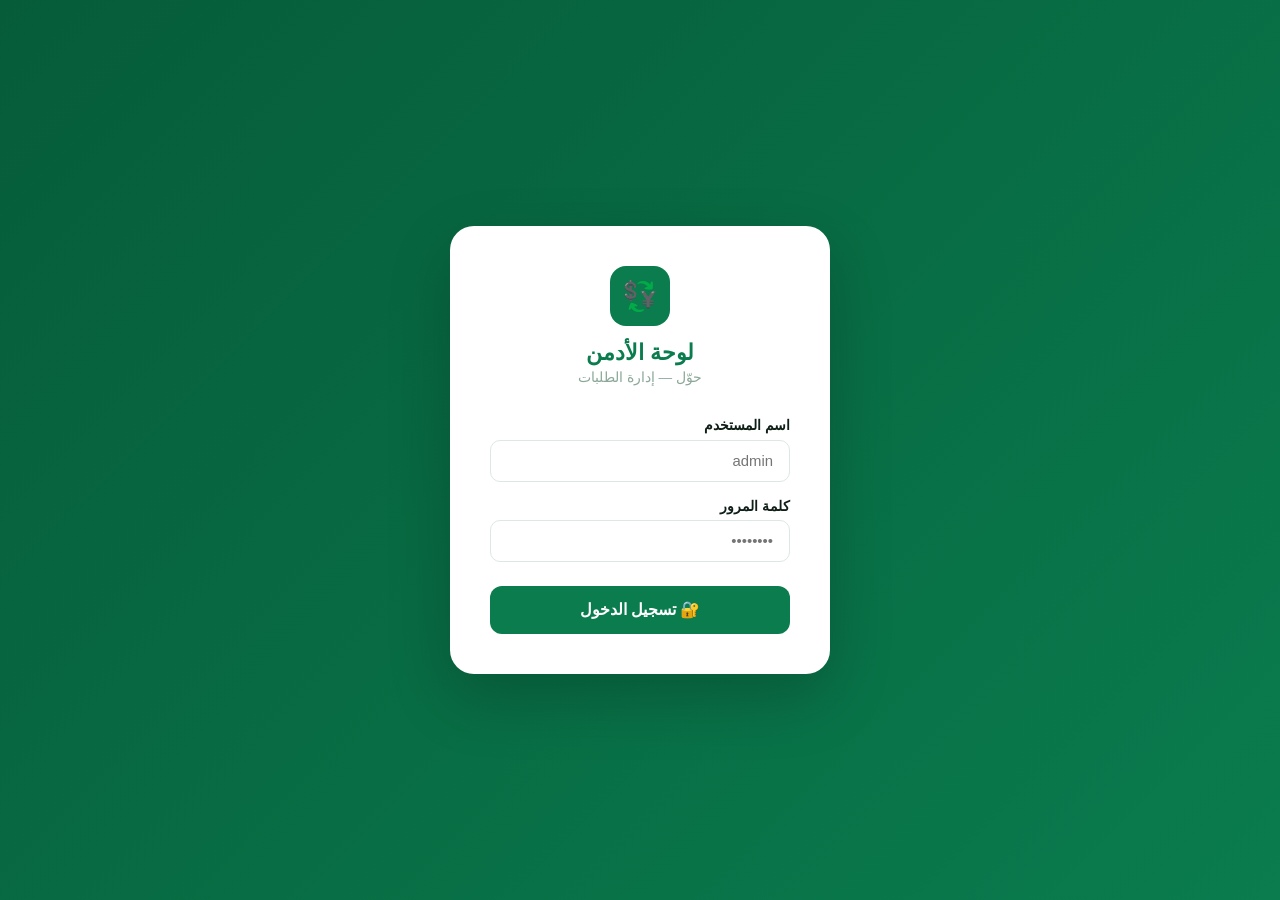
==== commit adeaa908: "حفظ التعديلات النهائية لملفات الموقع" ====
--- a/hwwil/public/admin/index.html
+++ b/hwwil/public/admin/index.html
@@ -4,7 +4,7 @@
 <meta charset="UTF-8"/>
 <meta name="viewport" content="width=device-width, initial-scale=1.0"/>
 <title>لوحة الأدمن | حوّل</title>
-<link href="https://fonts.googleapis.com/css2?family=Tajawal:wght@300;400;500;700;800;900&display=swap" rel="stylesheet"/>
+<link href="[https://fonts.googleapis.com/css2?family=Tajawal:wght@300;400;500;700;800;900&display=swap](https://fonts.googleapis.com/css2?family=Tajawal:wght@300;400;500;700;800;900&display=swap)" rel="stylesheet"/>
 <style>
 *,*::before,*::after{box-sizing:border-box;margin:0;padding:0}
 :root{
@@ -136,22 +136,22 @@
 
 /* CODE INPUT NEW */
 .code-input-field {
-    width: 140px;
-    padding: 0.4rem 0.6rem;
-    border: 1.5px dashed var(--green);
-    border-radius: 8px;
-    font-family: monospace;
-    font-size: 0.8rem;
-    outline: none;
-    background: var(--green-light);
-    color: var(--ink);
-    font-weight: bold;
-    transition: all 0.2s;
+width: 140px;
+padding: 0.4rem 0.6rem;
+border: 1.5px dashed var(--green);
+border-radius: 8px;
+font-family: monospace;
+font-size: 0.8rem;
+outline: none;
+background: var(--green-light);
+color: var(--ink);
+font-weight: bold;
+transition: all 0.2s;
 }
 .code-input-field:focus { border-style: solid; box-shadow: 0 0 0 3px rgba(10,124,78,.1); }
 
 /* =========================================
-   💡 أكواد الإخفاء الذكية الخاصة بالمدير
+💡 أكواد الإخفاء الذكية الخاصة بالمدير
 ========================================= */
 /* إخفاء العمود بالكامل في قسم المخزون فقط للعامل */
 .admin-col { display: none !important; }
@@ -162,17 +162,18 @@
 body.is-admin .admin-text { display: inline !important; }
 
 @media(max-width:768px){
-  .stats{grid-template-columns:repeat(2,1fr)}
-  .main{padding:1rem}
-  .search-input{width:140px}
-  .cat-grid{grid-template-columns:repeat(2,1fr)}
-  .tabs{flex-wrap:wrap}
+.stats{grid-template-columns:repeat(2,1fr)}
+.main{padding:1rem}
+.search-input{width:140px}
+.cat-grid{grid-template-columns:repeat(2,1fr)}
+.tabs{flex-wrap:wrap}
 }
 @media(max-width:480px){
-  .stats{grid-template-columns:1fr 1fr}
-  .topbar-logo span{display:none}
+.stats{grid-template-columns:1fr 1fr}
+.topbar-logo span{display:none}
 }
 </style>
+
 </head>
 <body>
 
@@ -211,133 +212,133 @@
 
   <div class="main">
 
-    <div class="stats">
-      <div class="stat-card green"><div class="stat-icon">📋</div><div class="stat-val" id="sTotal">—</div><div class="stat-label">إجمالي الطلبات</div></div>
-      <div class="stat-card"><div class="stat-icon">⏳</div><div class="stat-val" id="sPending">—</div><div class="stat-label">طلبات معلقة</div></div>
-      <div class="stat-card green"><div class="stat-icon">✅</div><div class="stat-val" id="sDone">—</div><div class="stat-label">طلبات مكتملة</div></div>
-      <div class="stat-card gold"><div class="stat-icon">💰</div><div class="stat-val" id="sAmount">—</div><div class="stat-label">إجمالي المبالغ (أوقية)</div></div>
-    </div>
-
-    <div class="tabs">
-      <button class="tab active" data-tab="transfers">🏦 التحويلات</button>
-      <button class="tab" data-tab="cards">🎮 الطلبات الرقمية</button>
-      <button class="tab" data-tab="stock">📦 المخزون</button>
-      <button class="tab" data-tab="content">⚙️ إدارة المحتوى</button>
-    </div>
-
-    <div id="tabTransfers" class="table-card">
-      <div class="table-header">
-        <div class="table-title">طلبات التحويل البنكي</div>
-        <input class="search-input" id="searchTransfer" placeholder="🔍 بحث..."/>
-      </div>
-      <div class="table-wrap">
-        <table>
-          <thead><tr><th>رقم الطلب</th><th>الاسم</th><th>الهاتف</th><th>المبلغ</th><th>العمولة</th><th>يستلم</th><th>من بنك</th><th>إلى بنك</th><th>رقم الحساب</th><th>التاريخ</th><th>الوصل</th><th>الحالة<span class="admin-text"> والإجراء</span></th></tr></thead>
-          <tbody id="transfersBody"><tr><td colspan="12" class="loading">⏳ جاري التحميل...</td></tr></tbody>
-        </table>
-      </div>
-    </div>
-
-    <div id="tabCards" class="table-card" style="display:none">
-      <div class="table-header">
-        <div class="table-title">طلبات البطاقات والخدمات الرقمية</div>
-        <input class="search-input" id="searchCards" placeholder="🔍 بحث..."/>
-      </div>
-      <div class="table-wrap">
-        <table>
-          <thead><tr><th>رقم الطلب</th><th>المنتج</th><th>الباقة</th><th>دفع عبر</th><th>تسليم الكود</th><th>شراء من المورد</th><th>بيانات الحساب</th><th>الهاتف</th><th>التاريخ</th><th>الوصل</th><th>الحالة<span class="admin-text"> والإجراء</span></th></tr></thead>
-          <tbody id="cardsBody"><tr><td colspan="11" class="loading">⏳ جاري التحميل...</td></tr></tbody>
-        </table>
-      </div>
-    </div>
-
-    <div id="tabStock" style="display:none">
-      <div class="stats" style="margin-bottom:1.2rem">
-        <div class="stat-card green"><div class="stat-icon">🃏</div><div class="stat-val" id="stTotal">—</div><div class="stat-label">إجمالي البطاقات</div></div>
-        <div class="stat-card"><div class="stat-icon">✅</div><div class="stat-val" id="stAvail">—</div><div class="stat-label">متاح</div></div>
-        <div class="stat-card gold"><div class="stat-icon">📤</div><div class="stat-val" id="stUsed">—</div><div class="stat-label">مستخدم</div></div>
-        <div class="stat-card"><div class="stat-icon">🏷️</div><div class="stat-val" id="stCategories">—</div><div class="stat-label">فئات</div></div>
-      </div>
-      <div class="table-card" style="margin-bottom:1rem">
-        <div style="padding:1rem 1.4rem;display:flex;gap:.8rem;flex-wrap:wrap;align-items:center">
-          <select class="status-select" id="filterCat" style="padding:.5rem .8rem;font-size:.85rem"><option value="">كل الفئات</option></select>
-          <select class="status-select" id="filterStatus" style="padding:.5rem .8rem;font-size:.85rem">
-            <option value="">كل الحالات</option>
-            <option value="available">✅ متاح</option>
-            <option value="used">📤 مستخدم</option>
-          </select>
-          <input class="search-input" id="searchStock" placeholder="🔍 بحث بالكود..." style="width:200px"/>
-          <button class="stock-btn" id="openStockBtn" style="margin-right:auto">📦 إضافة بطاقات</button>
-        </div>
-      </div>
-      <div class="table-card">
-        <div class="table-header">
-          <div class="table-title">📦 مخزون البطاقات</div>
-          <span id="stockCount" style="font-size:.82rem;color:var(--muted)"></span>
-        </div>
-        <div class="table-wrap">
-          <table>
-            <thead><tr><th>الفئة</th><th>البطاقة</th><th>الباقة</th><th>الكود</th><th>تاريخ الإضافة</th><th>الحالة</th><th class="admin-col">إجراء</th></tr></thead>
-            <tbody id="stockBody"><tr><td colspan="7" class="loading">⏳ جاري التحميل...</td></tr></tbody>
-          </table>
-        </div>
-      </div>
-    </div>
-
-    <div id="tabContent" style="display:none">
-      
-      <div class="content-section">
-        <div class="content-section-hdr">
-          <div class="content-section-title">🖼️ إدارة السلايدر (العروض المتحركة)</div>
-          <button class="stock-btn" id="openAddSliderBtn">➕ إضافة عرض للسلايدر</button>
-        </div>
-        <div class="table-wrap">
-          <table>
-            <thead><tr><th>الصورة</th><th>المنتج المرتبط</th><th>الترتيب</th><th>إجراء</th></tr></thead>
-            <tbody id="slidersBody"><tr><td colspan="4" class="loading">⏳ جاري التحميل...</td></tr></tbody>
-          </table>
-        </div>
-      </div>
-
-      <div class="content-section">
-        <div class="content-section-hdr">
-          <div class="content-section-title">💳 بنوك دفع البطاقات (يختارها العميل)</div>
-          <button class="stock-btn" id="openAddPaymentBankBtn">➕ اختيار بنك دفع</button>
-        </div>
-        <div class="table-wrap">
-          <table>
-            <thead><tr><th>البنك</th><th>الترتيب</th><th>إجراء</th></tr></thead>
-            <tbody id="paymentBanksBody"><tr><td colspan="3" class="loading">⏳ جاري التحميل...</td></tr></tbody>
-          </table>
-        </div>
-      </div>
-
-      <div class="content-section">
-        <div class="content-section-hdr">
-          <div class="content-section-title">🏦 إدارة البنوك</div>
-          <button class="stock-btn" id="openAddBankBtn">➕ إضافة بنك</button>
-        </div>
-        <div class="table-wrap">
-          <table>
-            <thead><tr><th>البنك</th><th>رابط الشعار</th><th>اللون</th><th>الترتيب</th><th>إجراء</th></tr></thead>
-            <tbody id="banksBody"><tr><td colspan="5" class="loading">⏳ جاري التحميل...</td></tr></tbody>
-          </table>
-        </div>
-      </div>
-
-      <div class="content-section">
-        <div class="content-section-hdr">
-          <div class="content-section-title">🎮 إدارة البطاقات والمنتجات</div>
-          <button class="stock-btn" id="openAddGameBtn">➕ إضافة منتج / لعبة</button>
-        </div>
-        <div class="table-wrap">
-          <table>
-            <thead><tr><th>المنتج</th><th>النوع</th><th>الشارة</th><th>الباقات</th><th>الترتيب</th><th>إجراء</th></tr></thead>
-            <tbody id="gamesBody"><tr><td colspan="6" class="loading">⏳ جاري التحميل...</td></tr></tbody>
-          </table>
-        </div>
-      </div>
-    </div>
+<div class="stats">
+  <div class="stat-card green"><div class="stat-icon">📋</div><div class="stat-val" id="sTotal">—</div><div class="stat-label">إجمالي الطلبات</div></div>
+  <div class="stat-card"><div class="stat-icon">⏳</div><div class="stat-val" id="sPending">—</div><div class="stat-label">طلبات معلقة</div></div>
+  <div class="stat-card green"><div class="stat-icon">✅</div><div class="stat-val" id="sDone">—</div><div class="stat-label">طلبات مكتملة</div></div>
+  <div class="stat-card gold"><div class="stat-icon">💰</div><div class="stat-val" id="sAmount">—</div><div class="stat-label">إجمالي المبالغ (أوقية)</div></div>
+</div>
+
+<div class="tabs">
+  <button class="tab active" data-tab="transfers">🏦 التحويلات</button>
+  <button class="tab" data-tab="cards">🎮 الطلبات الرقمية</button>
+  <button class="tab" data-tab="stock">📦 المخزون</button>
+  <button class="tab" data-tab="content">⚙️ إدارة المحتوى</button>
+</div>
+
+<div id="tabTransfers" class="table-card">
+  <div class="table-header">
+    <div class="table-title">طلبات التحويل البنكي</div>
+    <input class="search-input" id="searchTransfer" placeholder="🔍 بحث..."/>
+  </div>
+  <div class="table-wrap">
+    <table>
+      <thead><tr><th>رقم الطلب</th><th>الاسم</th><th>الهاتف</th><th>المبلغ</th><th>العمولة</th><th>يستلم</th><th>من بنك</th><th>إلى بنك</th><th>رقم الحساب</th><th>التاريخ</th><th>الوصل</th><th>الحالة<span class="admin-text"> والإجراء</span></th></tr></thead>
+      <tbody id="transfersBody"><tr><td colspan="12" class="loading">⏳ جاري التحميل...</td></tr></tbody>
+    </table>
+  </div>
+</div>
+
+<div id="tabCards" class="table-card" style="display:none">
+  <div class="table-header">
+    <div class="table-title">طلبات البطاقات والخدمات الرقمية</div>
+    <input class="search-input" id="searchCards" placeholder="🔍 بحث..."/>
+  </div>
+  <div class="table-wrap">
+    <table>
+      <thead><tr><th>رقم الطلب</th><th>المنتج</th><th>الباقة</th><th>دفع عبر</th><th>تسليم الكود</th><th>شراء من المورد</th><th>بيانات الحساب</th><th>الهاتف</th><th>التاريخ</th><th>الوصل</th><th>الحالة<span class="admin-text"> والإجراء</span></th></tr></thead>
+      <tbody id="cardsBody"><tr><td colspan="11" class="loading">⏳ جاري التحميل...</td></tr></tbody>
+    </table>
+  </div>
+</div>
+
+<div id="tabStock" style="display:none">
+  <div class="stats" style="margin-bottom:1.2rem">
+    <div class="stat-card green"><div class="stat-icon">🃏</div><div class="stat-val" id="stTotal">—</div><div class="stat-label">إجمالي البطاقات</div></div>
+    <div class="stat-card"><div class="stat-icon">✅</div><div class="stat-val" id="stAvail">—</div><div class="stat-label">متاح</div></div>
+    <div class="stat-card gold"><div class="stat-icon">📤</div><div class="stat-val" id="stUsed">—</div><div class="stat-label">مستخدم</div></div>
+    <div class="stat-card"><div class="stat-icon">🏷️</div><div class="stat-val" id="stCategories">—</div><div class="stat-label">فئات</div></div>
+  </div>
+  <div class="table-card" style="margin-bottom:1rem">
+    <div style="padding:1rem 1.4rem;display:flex;gap:.8rem;flex-wrap:wrap;align-items:center">
+      <select class="status-select" id="filterCat" style="padding:.5rem .8rem;font-size:.85rem"><option value="">كل الفئات</option></select>
+      <select class="status-select" id="filterStatus" style="padding:.5rem .8rem;font-size:.85rem">
+        <option value="">كل الحالات</option>
+        <option value="available">✅ متاح</option>
+        <option value="used">📤 مستخدم</option>
+      </select>
+      <input class="search-input" id="searchStock" placeholder="🔍 بحث بالكود..." style="width:200px"/>
+      <button class="stock-btn" id="openStockBtn" style="margin-right:auto">📦 إضافة بطاقات</button>
+    </div>
+  </div>
+  <div class="table-card">
+    <div class="table-header">
+      <div class="table-title">📦 مخزون البطاقات</div>
+      <span id="stockCount" style="font-size:.82rem;color:var(--muted)"></span>
+    </div>
+    <div class="table-wrap">
+      <table>
+        <thead><tr><th>الفئة</th><th>البطاقة</th><th>الباقة</th><th>الكود</th><th>تاريخ الإضافة</th><th>الحالة</th><th class="admin-col">إجراء</th></tr></thead>
+        <tbody id="stockBody"><tr><td colspan="7" class="loading">⏳ جاري التحميل...</td></tr></tbody>
+      </table>
+    </div>
+  </div>
+</div>
+
+<div id="tabContent" style="display:none">
+  
+  <div class="content-section">
+    <div class="content-section-hdr">
+      <div class="content-section-title">🖼️ إدارة السلايدر (العروض المتحركة)</div>
+      <button class="stock-btn" id="openAddSliderBtn">➕ إضافة عرض للسلايدر</button>
+    </div>
+    <div class="table-wrap">
+      <table>
+        <thead><tr><th>الصورة</th><th>المنتج المرتبط</th><th>الترتيب</th><th>إجراء</th></tr></thead>
+        <tbody id="slidersBody"><tr><td colspan="4" class="loading">⏳ جاري التحميل...</td></tr></tbody>
+      </table>
+    </div>
+  </div>
+
+  <div class="content-section">
+    <div class="content-section-hdr">
+      <div class="content-section-title">💳 بنوك دفع البطاقات (يختارها العميل)</div>
+      <button class="stock-btn" id="openAddPaymentBankBtn">➕ اختيار بنك دفع</button>
+    </div>
+    <div class="table-wrap">
+      <table>
+        <thead><tr><th>البنك</th><th>الترتيب</th><th>إجراء</th></tr></thead>
+        <tbody id="paymentBanksBody"><tr><td colspan="3" class="loading">⏳ جاري التحميل...</td></tr></tbody>
+      </table>
+    </div>
+  </div>
+
+  <div class="content-section">
+    <div class="content-section-hdr">
+      <div class="content-section-title">🏦 إدارة البنوك (للتحويل البنكي)</div>
+      <button class="stock-btn" id="openAddBankBtn">➕ إضافة بنك</button>
+    </div>
+    <div class="table-wrap">
+      <table>
+        <thead><tr><th>البنك</th><th>رابط الشعار</th><th>اللون</th><th>الترتيب</th><th>إجراء</th></tr></thead>
+        <tbody id="banksBody"><tr><td colspan="5" class="loading">⏳ جاري التحميل...</td></tr></tbody>
+      </table>
+    </div>
+  </div>
+
+  <div class="content-section">
+    <div class="content-section-hdr">
+      <div class="content-section-title">🎮 إدارة البطاقات والمنتجات</div>
+      <button class="stock-btn" id="openAddGameBtn">➕ إضافة منتج / لعبة</button>
+    </div>
+    <div class="table-wrap">
+      <table>
+        <thead><tr><th>المنتج</th><th>النوع</th><th>الشارة</th><th>الباقات</th><th>الترتيب</th><th>إجراء</th></tr></thead>
+        <tbody id="gamesBody"><tr><td colspan="6" class="loading">⏳ جاري التحميل...</td></tr></tbody>
+      </table>
+    </div>
+  </div>
+</div>
 
   </div>
 </div>
@@ -357,18 +358,22 @@
     </div>
     <div class="modal-bod">
       <div class="form-row">
-        <label class="flabel" style="color:var(--green)">اختر المنتج (ستظهر صورته في السلايدر ويفتح عند الضغط) *</label>
+        <label class="flabel" style="color:var(--green)">١ — اختر المنتج المرتبط *</label>
         <select class="finput" id="sliderGameId" style="border-color:var(--green); font-weight:bold;">
           <option value="">— اختر المنتج —</option>
         </select>
       </div>
       <div class="form-row">
+        <label class="flabel" style="color:var(--gold)">٢ — رفع صورة العرض (بانر مستطيل عريض) *</label>
+        <input type="file" id="sliderBannerFile" accept="image/*" class="finput" style="padding-top:.5rem" onchange="handleBannerPreview(event)">
+        <p style="font-size:.75rem; color:var(--muted); margin-top:.3rem">💡 ارفع صورة عريضة لتظهر بشكل فخم كما في المواقع العالمية.</p>
+      </div>
+      <div id="bannerPreviewCont" style="margin-top:1rem; display:none; height: 160px; background: var(--bg); border-radius: 12px; overflow: hidden; position: relative; border:2px dashed var(--gold);">
+        <img id="bannerPreviewImg" src="" style="width:100%; height:100%; object-fit:contain;">
+      </div>
+      <div class="form-row">
         <label class="flabel">الترتيب</label>
         <input class="finput" id="sliderOrder" type="number" value="0"/>
-      </div>
-      <div id="sliderPreviewCont" style="margin-top:1rem; display:none; height: 160px; background: var(--bg); border-radius: 12px; overflow: hidden; position: relative; border:2px dashed var(--sand);">
-        <img id="sliderPreviewImg" src="" style="width:100%; height:100%; object-fit:cover; display:none;">
-        <div id="sliderPreviewFallback" style="width:100%; height:100%; display:flex; align-items:center; justify-content:center; font-size:4rem; color:var(--white);"></div>
       </div>
       <button class="save-btn" id="saveSliderBtn" style="margin-top:1rem">💾 حفظ العرض</button>
     </div>
@@ -422,21 +427,22 @@
         <label class="flabel">٢ — نوع البطاقة</label>
         <select class="finput" id="cardType"><option value="">— اختر —</option></select>
       </div>
-      
-      <div class="form-row">
-        <label class="flabel">٣ — الكودات (كل كود في سطر)</label>
-        <textarea class="finput" id="codesArea" rows="6" style="resize:vertical;font-family:monospace;font-size:.88rem;line-height:1.8" placeholder="XXXX-XXXX-XXXX&#10;YYYY-YYYY-YYYY"></textarea>
-        <div style="display:flex;justify-content:space-between;margin-top:.3rem">
-          <span style="font-size:.78rem;color:var(--muted)" id="codesCount">٠ كود</span>
-          <button id="clearCodesBtn" style="background:none;border:none;color:var(--red);font-size:.78rem;cursor:pointer;font-family:inherit">مسح الكل</button>
-        </div>
-      </div>
-      <div class="preview-box" id="previewBox" style="display:none">
-        <div style="font-size:.82rem;font-weight:800;margin-bottom:.5rem;color:var(--green)">📋 معاينة</div>
-        <div id="previewContent"></div>
-      </div>
-      <button class="save-btn" id="saveStockBtn">💾 حفظ البطاقات في المخزون</button>
-    </div>
+
+  <div class="form-row">
+    <label class="flabel">٣ — الكودات (كل كود في سطر)</label>
+    <textarea class="finput" id="codesArea" rows="6" style="resize:vertical;font-family:monospace;font-size:.88rem;line-height:1.8" placeholder="XXXX-XXXX-XXXX&#10;YYYY-YYYY-YYYY"></textarea>
+    <div style="display:flex;justify-content:space-between;margin-top:.3rem">
+      <span style="font-size:.78rem;color:var(--muted)" id="codesCount">٠ كود</span>
+      <button id="clearCodesBtn" style="background:none;border:none;color:var(--red);font-size:.78rem;cursor:pointer;font-family:inherit">مسح الكل</button>
+    </div>
+  </div>
+  <div class="preview-box" id="previewBox" style="display:none">
+    <div style="font-size:.82rem;font-weight:800;margin-bottom:.5rem;color:var(--green)">📋 معاينة</div>
+    <div id="previewContent"></div>
+  </div>
+  <button class="save-btn" id="saveStockBtn">💾 حفظ البطاقات في المخزون</button>
+</div>
+
   </div>
 </div>
 
@@ -475,66 +481,67 @@
         <div class="preview-circle" id="gamePreview" style="background:#1A1A2E"><span style="font-size:2rem">🎮</span></div>
         <div style="font-size:.85rem;color:var(--mid)">معاينة مباشرة</div>
       </div>
-      
-      <div class="form-row" style="margin-bottom:1.5rem; background: var(--green-light); padding: 1rem; border-radius: 10px; border: 1px solid var(--green);">
-        <label class="flabel" style="color: var(--green);">تحديد نوع المنتج *</label>
-        <select class="finput" id="productType" style="border-color: var(--green); font-weight: bold;">
-          <option value="game">🎮 لعبة (مثل ببجي، فري فاير)</option>
-          <option value="service">💳 خدمة / بطاقة (مثل نتفلكس، آبل، بلايستيشن)</option>
+
+  <div class="form-row" style="margin-bottom:1.5rem; background: var(--green-light); padding: 1rem; border-radius: 10px; border: 1px solid var(--green);">
+    <label class="flabel" style="color: var(--green);">تحديد نوع المنتج *</label>
+    <select class="finput" id="productType" style="border-color: var(--green); font-weight: bold;">
+      <option value="game">🎮 لعبة (مثل ببجي، فري فاير)</option>
+      <option value="service">💳 خدمة / بطاقة (مثل نتفلكس، آبل، بلايستيشن)</option>
+    </select>
+  </div>
+
+  <div style="display:grid;grid-template-columns:1fr 1fr;gap:1rem">
+    <div class="form-row" style="margin-bottom:0"><label class="flabel">اسم المنتج *</label><input class="finput" id="gameName" type="text" placeholder="مثال: نتفلكس"/></div>
+    <div class="form-row" style="margin-bottom:0"><label class="flabel">الأيقونة</label><input class="finput" id="gameIcon" type="text" placeholder="🎬"/></div>
+  </div>
+  <div class="form-row" style="margin-top:1rem"><label class="flabel">رابط الشعار (URL)</label><input class="finput" id="gameLogo" type="url" placeholder="https://..."/></div>
+  <div class="form-row">
+    <label class="flabel">لون الخلفية</label>
+    <input type="color" id="gameBg" value="#1A1A2E" style="width:50px;height:40px;border:none;border-radius:8px;cursor:pointer"/>
+  </div>
+  <div class="form-row"><label class="flabel">وصف قصير</label><input class="finput" id="gameDesc" type="text" placeholder="مثال: اشتراك رسمي"/></div>
+  <div style="display:grid;grid-template-columns:1fr 1fr;gap:1rem">
+    <div class="form-row" style="margin-bottom:0"><label class="flabel">شارة</label><input class="finput" id="gameBadge" type="text" placeholder="الأكثر مبيعاً"/></div>
+    <div class="form-row" style="margin-bottom:0"><label class="flabel">الترتيب</label><input class="finput" id="gameOrder" type="number" value="0"/></div>
+  </div>
+  <div class="form-row" style="margin-top:1rem"><label class="flabel">معرّف المنتج (ID) — فارغ = تلقائي</label><input class="finput" id="gameId" type="text" placeholder="مثال: netflix"/></div>
+  
+  <div class="form-row" style="margin-top:1rem; padding:1rem; background:var(--sand); border-radius:10px;">
+    <label style="display:block; font-weight:800; font-size:.9rem; color:var(--ink); margin-bottom:.8rem;">🔗 الموردين (اختياري)</label>
+    <div id="supsEditor" style="margin-top:.5rem"></div>
+  </div>
+
+  <div class="form-row" style="margin-top:1rem">
+    <label class="flabel">تصنيف العرض (الستيكر في واجهة العميل)</label>
+    <div style="display: flex; gap: 10px; align-items: center;">
+        <select class="finput" id="gameProvider" style="flex: 1; cursor: pointer;">
+            <option value="">— اختر التصنيف —</option>
+            <option value="PUBG">ببجي 🎯</option>
+            <option value="Free Fire">فري فاير 🔥</option>
+            <option value="Netflix">نتفلكس 🎬</option>
+            <option value="Apple">آبل 🍎</option>
+            <option value="Others">أخرى ➕</option>
         </select>
-      </div>
-
-      <div style="display:grid;grid-template-columns:1fr 1fr;gap:1rem">
-        <div class="form-row" style="margin-bottom:0"><label class="flabel">اسم المنتج *</label><input class="finput" id="gameName" type="text" placeholder="مثال: نتفلكس"/></div>
-        <div class="form-row" style="margin-bottom:0"><label class="flabel">الأيقونة</label><input class="finput" id="gameIcon" type="text" placeholder="🎬"/></div>
-      </div>
-      <div class="form-row" style="margin-top:1rem"><label class="flabel">رابط الشعار (URL)</label><input class="finput" id="gameLogo" type="url" placeholder="https://..."/></div>
-      <div class="form-row">
-        <label class="flabel">لون الخلفية</label>
-        <input type="color" id="gameBg" value="#1A1A2E" style="width:50px;height:40px;border:none;border-radius:8px;cursor:pointer"/>
-      </div>
-      <div class="form-row"><label class="flabel">وصف قصير</label><input class="finput" id="gameDesc" type="text" placeholder="مثال: اشتراك رسمي"/></div>
-      <div style="display:grid;grid-template-columns:1fr 1fr;gap:1rem">
-        <div class="form-row" style="margin-bottom:0"><label class="flabel">شارة</label><input class="finput" id="gameBadge" type="text" placeholder="الأكثر مبيعاً"/></div>
-        <div class="form-row" style="margin-bottom:0"><label class="flabel">الترتيب</label><input class="finput" id="gameOrder" type="number" value="0"/></div>
-      </div>
-      <div class="form-row" style="margin-top:1rem"><label class="flabel">معرّف المنتج (ID) — فارغ = تلقائي</label><input class="finput" id="gameId" type="text" placeholder="مثال: netflix"/></div>
-      
-      <div class="form-row" style="margin-top:1rem; padding:1rem; background:var(--sand); border-radius:10px;">
-        <label style="display:block; font-weight:800; font-size:.9rem; color:var(--ink); margin-bottom:.8rem;">🔗 الموردين (اختياري)</label>
-        <div id="supsEditor" style="margin-top:.5rem"></div>
-      </div>
-
-      <div class="form-row" style="margin-top:1rem">
-        <label class="flabel">تصنيف العرض (الستيكر في واجهة العميل)</label>
-        <div style="display: flex; gap: 10px; align-items: center;">
-            <select class="finput" id="gameProvider" style="flex: 1; cursor: pointer;">
-                <option value="">— اختر التصنيف —</option>
-                <option value="PUBG">ببجي 🎯</option>
-                <option value="Free Fire">فري فاير 🔥</option>
-                <option value="Netflix">نتفلكس 🎬</option>
-                <option value="Apple">آبل 🍎</option>
-                <option value="Others">أخرى ➕</option>
-            </select>
-        </div>
-      </div>
-
-      <div class="form-row" style="margin-top:1rem">
-        <label class="flabel">الباقات والأسعار</label>
-        <div id="pkgsEditor" style="margin-top:.5rem"></div>
-      </div>
-      <button class="save-btn" id="saveGameBtn" style="margin-top:1rem">💾 حفظ المنتج</button>
-    </div>
-  </div>
+    </div>
+  </div>
+
+  <div class="form-row" style="margin-top:1rem">
+    <label class="flabel">الباقات والأسعار</label>
+    <div id="pkgsEditor" style="margin-top:.5rem"></div>
+  </div>
+  <button class="save-btn" id="saveGameBtn" style="margin-top:1rem">💾 حفظ المنتج</button>
 </div>
 
+  </div>
+</div>
+
 <div class="toast" id="toast"></div>
 
 <script type="module">
-import { initializeApp } from "https://www.gstatic.com/firebasejs/10.12.0/firebase-app.js";
+import { initializeApp } from "[https://www.gstatic.com/firebasejs/10.12.0/firebase-app.js](https://www.gstatic.com/firebasejs/10.12.0/firebase-app.js)";
 import { getFirestore, collection, onSnapshot, doc, updateDoc, setDoc, getDocs, where,
          orderBy, query, addDoc, deleteDoc, serverTimestamp }
-  from "https://www.gstatic.com/firebasejs/10.12.0/firebase-firestore.js";
+  from "[https://www.gstatic.com/firebasejs/10.12.0/firebase-firestore.js](https://www.gstatic.com/firebasejs/10.12.0/firebase-firestore.js)";
 
 const app = initializeApp({
   apiKey: "AIzaSyA4W0Rq_Rd7c7zmh-Vuw8YV9v4WDFCgoeI",
@@ -627,11 +634,13 @@
     if(allCards.length > 0) renderCards(allCards);
   });
 
+  // Listener for Sliders
   onSnapshot(query(collection(db,'sliders'), orderBy('order','asc')), snap => {
     allSliders = snap.docs.map(d => ({id:d.id,...d.data()}));
     renderSlidersTable();
   });
 
+  // Listener for Payment Banks
   onSnapshot(query(collection(db,'payment_banks'), orderBy('order','asc')), snap => {
     allPaymentBanks = snap.docs.map(d => ({id:d.id,...d.data()}));
     renderPaymentBanksTable();
@@ -660,6 +669,7 @@
     allTransfers.reduce((s,r)=>s+(r.amount||0),0)+allCards.reduce((s,r)=>s+(r.price||0),0)
   ));
 }
+
 function updateStockStats() {
   document.getElementById('stTotal').textContent      = fmt(allStock.length);
   document.getElementById('stAvail').textContent      = fmt(allStock.filter(s=>s.status==='available').length);
@@ -688,7 +698,10 @@
 
 function renderTransfers(data) {
   const tbody = document.getElementById('transfersBody');
-  if (!data.length) { tbody.innerHTML=`<tr><td colspan="12"><div class="empty"><div class="empty-icon">📭</div>لا توجد طلبات</div></td></tr>`; return; }
+  if (!data.length) { 
+      tbody.innerHTML=`<tr><td colspan="12"><div class="empty"><div class="empty-icon">📭</div>لا توجد طلبات</div></td></tr>`; 
+      return; 
+  }
   tbody.innerHTML = data.map(r=>{
     const imgUrl = r.image || r.receipt || r.img || "";
     return `<tr>
@@ -717,11 +730,15 @@
 
 function renderCards(data) {
   const tbody = document.getElementById('cardsBody');
-  if (!data.length) { tbody.innerHTML=`<tr><td colspan="10"><div class="empty"><div class="empty-icon">🎮</div>لا توجد طلبات</div></td></tr>`; return; }
+  if (!data.length) { 
+      tbody.innerHTML=`<tr><td colspan="11"><div class="empty"><div class="empty-icon">🎮</div>لا توجد طلبات</div></td></tr>`; 
+      return; 
+  }
   
   tbody.innerHTML = data.map(r=>{
     const imgUrl = r.image || r.receipt || r.img || ""; 
     const specificGame = allGames.find(g => (g.id && r.gameId && g.id === r.gameId) || g.name === r.game);
+    const paymentBank = r.paymentBank || '—';
     
     let gameSups = [];
     if(specificGame) {
@@ -751,7 +768,7 @@
     <td><span class="ref">${r.ref||'—'}</span></td>
     <td><strong>${r.game||'—'}</strong></td>
     <td>${r.package||'—'}</td>
-    <td style="color:var(--green); font-weight:bold;">${r.paymentBank || '—'}</td>
+    <td style="color:var(--green); font-weight:bold;">${paymentBank}</td>
     <td>
       <input type="text" class="code-input-field" placeholder="الصق الكود هنا..." 
              value="${r.deliveredCode || ''}" 
@@ -788,15 +805,20 @@
   const catF   = document.getElementById('filterCat').value;
   const statF  = document.getElementById('filterStatus').value;
   const searchF= document.getElementById('searchStock').value.toLowerCase();
+  
   const data   = allStock.filter(s => {
     if (catF   && s.category !== catF)  return false;
     if (statF  && s.status   !== statF) return false;
     if (searchF && !(s.code||'').toLowerCase().includes(searchF)) return false;
     return true;
   });
+  
   document.getElementById('stockCount').textContent = `${fmt(data.length)} بطاقة`;
   const tbody = document.getElementById('stockBody');
-  if (!data.length) { tbody.innerHTML=`<tr><td colspan="7"><div class="empty"><div class="empty-icon">📭</div>لا توجد بطاقات</div></td></tr>`; return; }
+  if (!data.length) { 
+      tbody.innerHTML=`<tr><td colspan="7"><div class="empty"><div class="empty-icon">📭</div>لا توجد بطاقات</div></td></tr>`; 
+      return; 
+  }
   
   tbody.innerHTML = data.map(s=>`<tr>
     <td><strong>${s.category||'—'}</strong></td>
@@ -820,8 +842,12 @@
 }
 
 function renderBanksTable() {
-  const tbody = document.getElementById('banksBody'); if (!tbody) return;
-  if (!allBanks.length) { tbody.innerHTML=`<tr><td colspan="5"><div class="empty"><div class="empty-icon">🏦</div>لا توجد بنوك</div></td></tr>`; return; }
+  const tbody = document.getElementById('banksBody'); 
+  if (!tbody) return;
+  if (!allBanks.length) { 
+      tbody.innerHTML=`<tr><td colspan="5"><div class="empty"><div class="empty-icon">🏦</div>لا توجد بنوك — أضف بنكاً الآن</div></td></tr>`; 
+      return; 
+  }
   
   tbody.innerHTML = allBanks.map(b=>`<tr>
     <td><div style="display:flex;align-items:center;gap:.7rem">
@@ -838,8 +864,12 @@
 }
 
 function renderGamesTable() {
-  const tbody = document.getElementById('gamesBody'); if (!tbody) return;
-  if (!allGames.length) { tbody.innerHTML=`<tr><td colspan="6"><div class="empty"><div class="empty-icon">🎮</div>لا توجد منتجات</div></td></tr>`; return; }
+  const tbody = document.getElementById('gamesBody'); 
+  if (!tbody) return;
+  if (!allGames.length) { 
+      tbody.innerHTML=`<tr><td colspan="6"><div class="empty"><div class="empty-icon">🎮</div>لا توجد منتجات — أضف منتجاً الآن</div></td></tr>`; 
+      return; 
+  }
   
   tbody.innerHTML = allGames.map(g=>{
     const typeLabel = g.productType === 'service' ? '💳 خدمة' : '🎮 لعبة';
@@ -861,15 +891,20 @@
   }).join('');
 }
 
+// 🟢 دالة عرض السلايدر
 function renderSlidersTable() {
-  const tbody = document.getElementById('slidersBody'); if(!tbody) return;
-  if(!allSliders.length) { tbody.innerHTML=`<tr><td colspan="4"><div class="empty"><div class="empty-icon">🖼️</div>لا توجد عروض</div></td></tr>`; return; }
-  tbody.innerHTML = allSliders.map(s=> {
-    const g = allGames.find(x => x.id === s.gameId);
-    const gameName = g ? g.name : '—';
-    const imgHtml = (g && g.logo) 
-      ? `<img src="${g.logo}" style="height:50px; width:80px; object-fit:cover; border-radius:8px;">` 
-      : `<div style="height:50px; width:80px; border-radius:8px; background:${g?g.bg:'#eee'}; display:flex; align-items:center; justify-content:center; font-size:1.5rem;">${g?g.icon:'🎮'}</div>`;
+  const tbody = document.getElementById('slidersBody'); 
+  if(!tbody) return;
+  if(!allSliders.length) { 
+      tbody.innerHTML=`<tr><td colspan="4"><div class="empty"><div class="empty-icon">🖼️</div>لا توجد عروض</div></td></tr>`; 
+      return; 
+  }
+  tbody.innerHTML = allSliders.map(s => {
+    const linkedGame = allGames.find(g => g.id === s.gameId);
+    const gameName = linkedGame ? linkedGame.name : '—';
+    const imgHtml = (s.bannerUrl) 
+      ? `<img src="${s.bannerUrl}" style="height:50px; width:80px; object-fit:cover; border-radius:8px;">` 
+      : `<div style="height:50px; width:80px; border-radius:8px; background:${linkedGame?linkedGame.bg:'#eee'}; display:flex; align-items:center; justify-content:center; font-size:1.5rem;">${linkedGame?linkedGame.icon:'🎮'}</div>`;
     return `<tr>
     <td>${imgHtml}</td>
     <td><strong>${gameName}</strong></td>
@@ -878,10 +913,15 @@
   </tr>`}).join('');
 }
 
+// 🔵 دالة عرض بنوك الدفع (البطاقات)
 function renderPaymentBanksTable() {
-  const tbody = document.getElementById('paymentBanksBody'); if(!tbody) return;
-  if(!allPaymentBanks.length) { tbody.innerHTML=`<tr><td colspan="3"><div class="empty"><div class="empty-icon">💳</div>لا توجد بنوك دفع</div></td></tr>`; return; }
-  tbody.innerHTML = allPaymentBanks.map(b=>`<tr>
+  const tbody = document.getElementById('paymentBanksBody'); 
+  if(!tbody) return;
+  if(!allPaymentBanks.length) { 
+      tbody.innerHTML=`<tr><td colspan="3"><div class="empty"><div class="empty-icon">💳</div>لا توجد بنوك دفع</div></td></tr>`; 
+      return; 
+  }
+  tbody.innerHTML = allPaymentBanks.map(b => `<tr>
     <td>
       <div style="display:flex;align-items:center;gap:.7rem">
         <div style="width:36px;height:36px;border-radius:8px;background:${b.color||'#0A7C4E'};display:flex;align-items:center;justify-content:center;overflow:hidden;">
@@ -896,46 +936,77 @@
 }
 
 window.changeStatus = async (col, docId, status) => {
-  try { await updateDoc(doc(db,col,docId),{status}); showToast('✅ تم تحديث الحالة'); }
-  catch { showToast('❌ خطأ في التحديث'); }
+  try { 
+      await updateDoc(doc(db,col,docId),{status}); 
+      showToast('✅ تم تحديث الحالة'); 
+  } catch { 
+      showToast('❌ خطأ في التحديث'); 
+  }
 };
 
 window.deleteStock = async (id) => {
   if (currentUserRole !== 'admin') return;
   if (!confirm('حذف هذه البطاقة؟')) return;
-  try { await deleteDoc(doc(db,'stock',id)); showToast('🗑️ تم الحذف'); }
-  catch { showToast('❌ خطأ في الحذف'); }
-};
+  try { 
+      await deleteDoc(doc(db,'stock',id)); 
+      showToast('🗑️ تم الحذف'); 
+  } catch { 
+      showToast('❌ خطأ في الحذف'); 
+  }
+};
+
 window.copyCode = (code) => navigator.clipboard.writeText(code).then(()=>showToast('📋 تم نسخ: '+code));
 
 window.deleteBank = async (id) => {
   if (!confirm('حذف هذا البنك؟')) return;
-  try { await deleteDoc(doc(db,'banks',id)); showToast('🗑️ تم الحذف'); }
-  catch { showToast('❌ خطأ'); }
-};
+  try { 
+      await deleteDoc(doc(db,'banks',id)); 
+      showToast('🗑️ تم الحذف'); 
+  } catch { 
+      showToast('❌ خطأ'); 
+  }
+};
+
 window.deleteGame = async (id) => {
   if (!confirm('حذف هذا المنتج؟')) return;
-  try { await deleteDoc(doc(db,'games',id)); showToast('🗑️ تم الحذف'); }
-  catch { showToast('❌ خطأ'); }
+  try { 
+      await deleteDoc(doc(db,'games',id)); 
+      showToast('🗑️ تم الحذف'); 
+  } catch { 
+      showToast('❌ خطأ'); 
+  }
 };
 
 window.deleteSlider = async (id) => {
   if(!confirm('حذف هذا العرض من السلايدر؟')) return;
-  try { await deleteDoc(doc(db,'sliders',id)); showToast('🗑️ تم الحذف'); } catch { showToast('❌ خطأ'); }
-};
+  try { 
+      await deleteDoc(doc(db,'sliders',id)); 
+      showToast('🗑️ تم الحذف'); 
+  } catch { 
+      showToast('❌ خطأ'); 
+  }
+};
+
 window.deletePaymentBank = async (id) => {
   if(!confirm('حذف بنك الدفع هذا؟')) return;
-  try { await deleteDoc(doc(db,'payment_banks',id)); showToast('🗑️ تم الحذف'); } catch { showToast('❌ خطأ'); }
+  try { 
+      await deleteDoc(doc(db,'payment_banks',id)); 
+      showToast('🗑️ تم الحذف'); 
+  } catch { 
+      showToast('❌ خطأ'); 
+  }
 };
 
 document.getElementById('searchTransfer').addEventListener('input', function() {
   const q = this.value.toLowerCase();
   renderTransfers(allTransfers.filter(r=>(r.name||'').toLowerCase().includes(q)||(r.phone||'').includes(q)||(r.ref||'').toLowerCase().includes(q)));
 });
+
 document.getElementById('searchCards').addEventListener('input', function() {
   const q = this.value.toLowerCase();
   renderCards(allCards.filter(r=>(r.game||'').toLowerCase().includes(q)||(r.ref||'').toLowerCase().includes(q)));
 });
+
 document.getElementById('filterCat').addEventListener('change', renderStock);
 document.getElementById('filterStatus').addEventListener('change', renderStock);
 document.getElementById('searchStock').addEventListener('input', renderStock);
@@ -965,11 +1036,17 @@
 function updatePreview() {
   const codes    = getCodes();
   const cardType = document.getElementById('cardType').value;
+  
   const box      = document.getElementById('previewBox');
-  if (!codes.length||!cardType) { box.style.display='none'; return; }
+  if (!codes.length||!cardType) { 
+      box.style.display='none'; 
+      return; 
+  }
+  
   box.style.display='block';
   const preview  = codes.slice(0,3).map(c=>`<div class="code-preview">${c}</div>`).join('');
   const more     = codes.length>3?`<div style="font-size:.78rem;color:var(--muted);margin-top:.3rem">+${codes.length-3} كود...</div>`:'';
+  
   document.getElementById('previewContent').innerHTML=`
     <div style="font-size:.82rem;color:var(--mid);margin-bottom:.5rem"><strong>${selectedCat}</strong> — ${cardType}</div>
     ${preview}${more}
@@ -983,25 +1060,31 @@
   updateCardOptions();
   document.getElementById('stockModal').classList.add('open');
 });
+
 document.getElementById('closeStockBtn').addEventListener('click', () => document.getElementById('stockModal').classList.remove('open'));
 document.getElementById('stockModal').addEventListener('click', e => { if(e.target===document.getElementById('stockModal')) document.getElementById('stockModal').classList.remove('open'); });
+
 document.getElementById('clearCodesBtn').addEventListener('click', () => {
   document.getElementById('codesArea').value='';
   document.getElementById('codesCount').textContent='٠ كود';
   document.getElementById('previewBox').style.display='none';
 });
+
 document.getElementById('codesArea').addEventListener('input', () => {
   document.getElementById('codesCount').textContent = getCodes().length+' كود';
   updatePreview();
 });
+
 document.getElementById('catGrid').addEventListener('click', e => {
-  const btn = e.target.closest('.cat-btn'); if (!btn) return;
+  const btn = e.target.closest('.cat-btn'); 
+  if (!btn) return;
   document.querySelectorAll('.cat-btn').forEach(b=>b.classList.remove('active'));
   btn.classList.add('active');
   selectedCat = btn.dataset.cat;
   document.getElementById('customCat').style.display = selectedCat==='أخرى'?'block':'none';
   updateCardOptions();
 });
+
 document.getElementById('customCat').addEventListener('input', updateCardOptions);
 document.getElementById('cardType').addEventListener('change', updatePreview);
 
@@ -1014,7 +1097,9 @@
   if (!codes.length) { showToast('⚠️ أدخل كود واحد على الأقل'); return; }
   
   const btn = document.getElementById('saveStockBtn');
-  btn.disabled=true; btn.textContent='⏳ جاري الحفظ...';
+  btn.disabled=true; 
+  btn.textContent='⏳ جاري الحفظ...';
+  
   try {
     await Promise.all(codes.map(code=>addDoc(collection(db,'stock'),{
       category:cat, cardType, value:cardType,
@@ -1022,164 +1107,394 @@
     })));
     showToast(`✅ تم حفظ ${codes.length} بطاقة!`);
     document.getElementById('stockModal').classList.remove('open');
-  } catch(e) { console.error("STOCK ERROR:", e); showToast('❌ خطأ في الحفظ: '+e.message); }
-  btn.disabled=false; btn.textContent='💾 حفظ البطاقات في المخزون';
-});
-
-// 🟢 إدارة أزرار السلايدر الجديدة بدون حقل الرابط
+  } catch(e) { 
+      console.error("STOCK ERROR:", e); 
+      showToast('❌ خطأ في الحفظ: '+e.message); 
+  }
+  
+  btn.disabled=false; 
+  btn.textContent='💾 حفظ البطاقات في المخزون';
+});
+
+// 🟢 إدارة أزرار السلايدر (تم إضافة Base64)
+let currentBannerBase64 = "";
+
+window.handleBannerPreview = async (event) => {
+    const file = event.target.files[0];
+    if (!file) return;
+    
+    const reader = new FileReader();
+    reader.readAsDataURL(file);
+    reader.onload = e => {
+        const img = new Image();
+        img.src = e.target.result;
+        img.onload = () => {
+            const canvas = document.createElement('canvas');
+            let width = img.width, height = img.height;
+            if (width > 1200) { height *= 1200 / width; width = 1200; }
+            canvas.width = width; canvas.height = height;
+            const ctx = canvas.getContext('2d');
+            ctx.drawImage(img, 0, 0, width, height);
+            currentBannerBase64 = canvas.toDataURL('image/jpeg', 0.7);
+            
+            document.getElementById('bannerPreviewCont').style.display = 'block';
+            document.getElementById('bannerPreviewImg').src = currentBannerBase64;
+        };
+    };
+};
+
 document.getElementById('openAddSliderBtn').addEventListener('click', () => {
   document.getElementById('sliderOrder').value = allSliders.length;
-  document.getElementById('sliderPreviewCont').style.display = 'none';
+  document.getElementById('bannerPreviewCont').style.display = 'none';
+  currentBannerBase64 = "";
+  
   const gameSelect = document.getElementById('sliderGameId');
   gameSelect.innerHTML = '<option value="">— اختر المنتج —</option>' + allGames.map(g => `<option value="${g.id}">${g.name}</option>`).join('');
+
   document.getElementById('sliderModal').classList.add('open');
 });
 
 document.getElementById('closeSliderBtn').addEventListener('click', () => document.getElementById('sliderModal').classList.remove('open'));
-
-document.getElementById('sliderGameId').addEventListener('change', (e) => {
-   const gameId = e.target.value;
-   const cont = document.getElementById('sliderPreviewCont');
-   const img = document.getElementById('sliderPreviewImg');
-   const fallback = document.getElementById('sliderPreviewFallback');
-   if(gameId) {
-       const g = allGames.find(x => x.id === gameId);
-       cont.style.display = 'block';
-       if(g && g.logo) { img.src = g.logo; img.style.display = 'block'; fallback.style.display = 'none'; } 
-       else if (g) { img.style.display = 'none'; fallback.style.display = 'flex'; fallback.style.background = g.bg || '#1A1A2E'; fallback.innerHTML = g.icon || '🎮'; }
-   } else { cont.style.display = 'none'; }
-});
 
 document.getElementById('saveSliderBtn').addEventListener('click', async () => {
   const order = parseInt(document.getElementById('sliderOrder').value)||0;
   const gameId = document.getElementById('sliderGameId').value;
+  
   if(!gameId) { showToast('⚠️ اختر المنتج المرتبط'); return; }
-  const btn = document.getElementById('saveSliderBtn'); btn.disabled=true; btn.textContent='⏳...';
+  if(!currentBannerBase64) { showToast('⚠️ ارفع صورة البانر من جهازك'); return; }
+  
+  const btn = document.getElementById('saveSliderBtn');
+  btn.disabled=true; 
+  btn.textContent='⏳...';
+  
   try {
-    await addDoc(collection(db,'sliders'), { gameId, order, createdAt:serverTimestamp() });
-    showToast('✅ تم إضافة العرض'); document.getElementById('sliderModal').classList.remove('open');
-  } catch(e) { showToast('❌ '+e.message); }
-  btn.disabled=false; btn.textContent='💾 حفظ العرض';
-});
-
-// 🔵 إدارة بنوك الدفع (للبطاقات)
+    await addDoc(collection(db,'sliders'), { 
+        gameId, 
+        order, 
+        bannerUrl: currentBannerBase64,
+        createdAt:serverTimestamp() 
+    });
+    showToast('✅ تم إضافة العرض');
+    document.getElementById('sliderModal').classList.remove('open');
+  } catch(e) { 
+      showToast('❌ '+e.message); 
+  }
+  
+  btn.disabled=false; 
+  btn.textContent='💾 حفظ العرض';
+});
+
+// 🔵 إدارة بنوك دفع البطاقات
 document.getElementById('openAddPaymentBankBtn').addEventListener('click', () => {
   const select = document.getElementById('pbBankSelect');
   select.innerHTML = '<option value="">— اختر البنك —</option>' + allBanks.map(b => `<option value="${b.id}">${b.name}</option>`).join('');
   document.getElementById('pbOrder').value = allPaymentBanks.length;
   document.getElementById('paymentBankModal').classList.add('open');
 });
+
 document.getElementById('closePaymentBankBtn').addEventListener('click', () => document.getElementById('paymentBankModal').classList.remove('open'));
+
 document.getElementById('savePaymentBankBtn').addEventListener('click', async () => {
   const bankId = document.getElementById('pbBankSelect').value;
   const order = parseInt(document.getElementById('pbOrder').value)||0;
-  if(!bankId) { showToast('⚠️ يرجى اختيار البنك'); return; }
-  const selectedBank = allBanks.find(b => b.id === bankId); if(!selectedBank) return;
-  const name = selectedBank.name; const logo = selectedBank.logo || ''; const color = selectedBank.color || '#0A7C4E';
-  const btn = document.getElementById('savePaymentBankBtn'); btn.disabled=true; btn.textContent='⏳...';
+  
+  if(!bankId) { 
+      showToast('⚠️ يرجى اختيار البنك'); 
+      return; 
+  }
+  
+  const selectedBank = allBanks.find(b => b.id === bankId);
+  if(!selectedBank) return;
+  
+  const name = selectedBank.name;
+  const logo = selectedBank.logo || '';
+  const color = selectedBank.color || '#0A7C4E';
+  
+  const btn = document.getElementById('savePaymentBankBtn');
+  btn.disabled=true; 
+  btn.textContent='⏳...';
+  
   try {
-    await addDoc(collection(db,'payment_banks'), { name, logo, color, order, createdAt:serverTimestamp() });
-    showToast('✅ تم إضافة بنك الدفع'); document.getElementById('paymentBankModal').classList.remove('open');
-  } catch(e) { showToast('❌ '+e.message); }
-  btn.disabled=false; btn.textContent='💾 إضافة البنك للدفع';
+    await addDoc(collection(db,'payment_banks'), { 
+        name, 
+        logo, 
+        color, 
+        order, 
+        createdAt:serverTimestamp() 
+    });
+    showToast('✅ تم إضافة بنك الدفع');
+    document.getElementById('paymentBankModal').classList.remove('open');
+  } catch(e) { 
+      showToast('❌ '+e.message); 
+  }
+  
+  btn.disabled=false; 
+  btn.textContent='💾 إضافة البنك للدفع';
 });
 
 let editingBankId = null;
+
 function updateBankPreview() {
-  const logo  = document.getElementById('bankLogo').value.trim(); const color = document.getElementById('bankColor').value;
-  const name  = document.getElementById('bankName').value.trim(); const prev  = document.getElementById('bankPreview');
+  const logo  = document.getElementById('bankLogo').value.trim();
+  const color = document.getElementById('bankColor').value;
+  const name  = document.getElementById('bankName').value.trim();
+  const prev  = document.getElementById('bankPreview');
+  
   prev.style.background = color;
-  prev.innerHTML = logo ? `<img src="${logo}" style="width:40px;height:40px;object-fit:contain" onerror="this.parentElement.innerHTML='<span style=color:#fff;font-weight:900;font-size:.85rem>${name.substring(0,3)||'؟'}</span>'">` : `<span style="color:#fff;font-weight:900;font-size:.85rem">${name.substring(0,3)||'؟'}</span>`;
-}
-document.getElementById('bankName').addEventListener('input',  updateBankPreview); document.getElementById('bankLogo').addEventListener('input',  updateBankPreview); document.getElementById('bankColor').addEventListener('input', updateBankPreview);
+  prev.innerHTML = logo
+    ? `<img src="${logo}" style="width:40px;height:40px;object-fit:contain" onerror="this.parentElement.innerHTML='<span style=color:#fff;font-weight:900;font-size:.85rem>${name.substring(0,3)||'؟'}</span>'">`
+    : `<span style="color:#fff;font-weight:900;font-size:.85rem">${name.substring(0,3)||'؟'}</span>`;
+}
+
+document.getElementById('bankName').addEventListener('input',  updateBankPreview);
+document.getElementById('bankLogo').addEventListener('input',  updateBankPreview);
+document.getElementById('bankColor').addEventListener('input', updateBankPreview);
 
 document.getElementById('openAddBankBtn').addEventListener('click', () => {
-  editingBankId = null; document.getElementById('bankModalTitle').textContent = '➕ إضافة بنك';
+  editingBankId = null;
+  document.getElementById('bankModalTitle').textContent = '➕ إضافة بنك';
   ['bankName','bankLogo','bankId'].forEach(id=>document.getElementById(id).value='');
-  document.getElementById('bankColor').value = '#0A7C4E'; document.getElementById('bankOrder').value = allBanks.length;
-  updateBankPreview(); document.getElementById('bankModal').classList.add('open');
-});
+  document.getElementById('bankColor').value = '#0A7C4E';
+  document.getElementById('bankOrder').value = allBanks.length;
+  updateBankPreview();
+  document.getElementById('bankModal').classList.add('open');
+});
+
 document.getElementById('closeBankBtn').addEventListener('click', ()=>document.getElementById('bankModal').classList.remove('open'));
 document.getElementById('bankModal').addEventListener('click', e=>{ if(e.target===document.getElementById('bankModal')) document.getElementById('bankModal').classList.remove('open'); });
 
 window.openEditBank = (id) => {
-  const b = allBanks.find(x=>x.id===id); if (!b) return;
-  editingBankId = id; document.getElementById('bankModalTitle').textContent = '✏️ تعديل البنك';
-  document.getElementById('bankName').value  = b.name||''; document.getElementById('bankLogo').value  = b.logo||'';
-  document.getElementById('bankColor').value = b.color||'#0A7C4E'; document.getElementById('bankOrder').value = b.order||0;
-  document.getElementById('bankId').value    = b.id||''; updateBankPreview(); document.getElementById('bankModal').classList.add('open');
+  const b = allBanks.find(x=>x.id===id); 
+  if (!b) return;
+  
+  editingBankId = id;
+  document.getElementById('bankModalTitle').textContent = '✏️ تعديل البنك';
+  document.getElementById('bankName').value  = b.name||'';
+  document.getElementById('bankLogo').value  = b.logo||'';
+  document.getElementById('bankColor').value = b.color||'#0A7C4E';
+  document.getElementById('bankOrder').value = b.order||0;
+  document.getElementById('bankId').value    = b.id||'';
+  
+  updateBankPreview();
+  document.getElementById('bankModal').classList.add('open');
 };
 
 document.getElementById('saveBankBtn').addEventListener('click', async () => {
-  const name  = document.getElementById('bankName').value.trim(); const logo  = document.getElementById('bankLogo').value.trim();
-  const color = document.getElementById('bankColor').value; const order = parseInt(document.getElementById('bankOrder').value)||0;
-  const rawId = document.getElementById('bankId').value.trim()||name.toLowerCase().replace(/\s+/g,'-').replace(/[^a-z0-9-]/g,''); const finalId = rawId||'bank-'+Date.now();
+  const name  = document.getElementById('bankName').value.trim();
+  const logo  = document.getElementById('bankLogo').value.trim();
+  const color = document.getElementById('bankColor').value;
+  const order = parseInt(document.getElementById('bankOrder').value)||0;
+  const rawId = document.getElementById('bankId').value.trim()||name.toLowerCase().replace(/\s+/g,'-').replace(/[^a-z0-9-]/g,'');
+  const finalId = rawId||'bank-'+Date.now();
+  
   if (!name) { showToast('⚠️ أدخل اسم البنك'); return; }
-  const btn = document.getElementById('saveBankBtn'); btn.disabled=true; btn.textContent='⏳...';
+  
+  const btn = document.getElementById('saveBankBtn');
+  btn.disabled=true; 
+  btn.textContent='⏳...';
+  
   try {
-    if (editingBankId) await updateDoc(doc(db,'banks',editingBankId),{name,logo,color,order});
-    else await setDoc(doc(db,'banks',finalId),{name,logo,color,order,createdAt:serverTimestamp()});
-    showToast('✅ تم حفظ البنك'); document.getElementById('bankModal').classList.remove('open');
-  } catch(e) { console.error("BANK ERROR:", e); showToast('❌ '+e.message); }
-  btn.disabled=false; btn.textContent='💾 حفظ البنك';
-});
-
+    if (editingBankId) {
+      await updateDoc(doc(db,'banks',editingBankId),{name,logo,color,order});
+    } else {
+      await setDoc(doc(db,'banks',finalId),{name,logo,color,order,createdAt:serverTimestamp()});
+    }
+    showToast('✅ تم حفظ البنك');
+    document.getElementById('bankModal').classList.remove('open');
+  } catch(e) { 
+      console.error("BANK ERROR:", e); 
+      showToast('❌ '+e.message); 
+  }
+  
+  btn.disabled=false; 
+  btn.textContent='💾 حفظ البنك';
+});
+
+// ── GAME MODAL ──
 let editingGameId = null, gamePkgs = [], gameSups = [];
+
 function updateGamePreview() {
-  const logo = document.getElementById('gameLogo').value.trim(); const bg = document.getElementById('gameBg').value;
-  const icon = document.getElementById('gameIcon').value||'🎮'; const prev = document.getElementById('gamePreview');
+  const logo = document.getElementById('gameLogo').value.trim();
+  const bg   = document.getElementById('gameBg').value;
+  const icon = document.getElementById('gameIcon').value||'🎮';
+  const prev = document.getElementById('gamePreview');
+  
   prev.style.background = bg;
-  prev.innerHTML = logo ? `<img src="${logo}" style="width:48px;height:48px;object-fit:contain;border-radius:8px" onerror="this.outerHTML='<span style=font-size:2rem>${icon}</span>'">` : `<span style="font-size:2rem">${icon}</span>`;
-}
+  prev.innerHTML = logo
+    ? `<img src="${logo}" style="width:48px;height:48px;object-fit:contain;border-radius:8px" onerror="this.outerHTML='<span style=font-size:2rem>${icon}</span>'">`
+    : `<span style="font-size:2rem">${icon}</span>`;
+}
+
 function renderSupsEditor() {
   const cont = document.getElementById('supsEditor');
-  cont.innerHTML = gameSups.map((s,i)=>`<div style="display:flex;gap:.5rem;align-items:center;margin-bottom:.5rem"><input class="finput" style="flex:1" value="${s.name||''}" oninput="gameSupUpdate(${i},'name',this.value)" placeholder="اسم المتجر..."/><input class="finput" style="flex:2" type="url" dir="ltr" value="${s.link||''}" oninput="gameSupUpdate(${i},'link',this.value)" placeholder="https://..."/><button onclick="gameSupRemove(${i})" style="background:var(--red-light);color:var(--red);border:none;border-radius:8px;width:32px;height:32px;cursor:pointer;font-size:1rem">✕</button></div>`).join('')+`<button onclick="gameSupAdd()" class="stock-btn" style="font-size:.82rem;padding:.4rem .9rem;margin-top:.3rem;background:var(--mid);">➕ إضافة مورد آخر</button>`;
-}
-window.gameSupAdd = () => { gameSups.push({name:'',link:''}); renderSupsEditor(); }; window.gameSupRemove = (i) => { gameSups.splice(i,1); renderSupsEditor(); }; window.gameSupUpdate = (i,f,v) => { gameSups[i][f]=v; };
+  cont.innerHTML = gameSups.map((s,i)=>`
+    <div style="display:flex;gap:.5rem;align-items:center;margin-bottom:.5rem">
+      <input class="finput" style="flex:1" value="${s.name||''}" oninput="gameSupUpdate(${i},'name',this.value)" placeholder="اسم المتجر..."/>
+      <input class="finput" style="flex:2" type="url" dir="ltr" value="${s.link||''}" oninput="gameSupUpdate(${i},'link',this.value)" placeholder="https://..."/>
+      <button onclick="gameSupRemove(${i})" style="background:var(--red-light);color:var(--red);border:none;border-radius:8px;width:32px;height:32px;cursor:pointer;font-size:1rem">✕</button>
+    </div>`).join('')
+    +`<button onclick="gameSupAdd()" class="stock-btn" style="font-size:.82rem;padding:.4rem .9rem;margin-top:.3rem;background:var(--mid);">➕ إضافة مورد آخر</button>`;
+}
+
+window.gameSupAdd = () => { 
+    gameSups.push({name:'',link:''}); 
+    renderSupsEditor(); 
+};
+
+window.gameSupRemove = (i) => { 
+    gameSups.splice(i,1); 
+    renderSupsEditor(); 
+};
+
+window.gameSupUpdate = (i,f,v) => { 
+    gameSups[i][f]=v; 
+};
+
 function renderPkgsEditor() {
   const cont = document.getElementById('pkgsEditor');
-  cont.innerHTML = gamePkgs.map((p,i)=>`<div style="display:flex;gap:.5rem;align-items:center;margin-bottom:.5rem"><input class="finput" style="flex:1" value="${p.amount||''}" oninput="gamePkgUpdate(${i},'amount',this.value)" placeholder="مثال: 60 UC"/><input class="finput" style="width:110px" type="number" value="${p.price||''}" oninput="gamePkgUpdate(${i},'price',this.value)" placeholder="السعر"/><button onclick="gamePkgRemove(${i})" style="background:var(--red-light);color:var(--red);border:none;border-radius:8px;width:32px;height:32px;cursor:pointer;font-size:1rem">✕</button></div>`).join('')+`<button onclick="gamePkgAdd()" class="stock-btn" style="font-size:.82rem;padding:.4rem .9rem;margin-top:.3rem">➕ إضافة باقة</button>`;
-}
-window.gamePkgAdd = () => { gamePkgs.push({amount:'',price:0}); renderPkgsEditor(); }; window.gamePkgRemove = (i) => { gamePkgs.splice(i,1); renderPkgsEditor(); }; window.gamePkgUpdate = (i,f,v) => { gamePkgs[i][f]=f==='price'?parseFloat(v)||0:v; };
-document.getElementById('gameName').addEventListener('input', updateGamePreview); document.getElementById('gameLogo').addEventListener('input', updateGamePreview); document.getElementById('gameIcon').addEventListener('input', updateGamePreview); document.getElementById('gameBg').addEventListener('input', updateGamePreview);
+  cont.innerHTML = gamePkgs.map((p,i)=>`
+    <div style="display:flex;gap:.5rem;align-items:center;margin-bottom:.5rem">
+      <input class="finput" style="flex:1" value="${p.amount||''}" oninput="gamePkgUpdate(${i},'amount',this.value)" placeholder="مثال: 60 UC"/>
+      <input class="finput" style="width:110px" type="number" value="${p.price||''}" oninput="gamePkgUpdate(${i},'price',this.value)" placeholder="السعر"/>
+      <button onclick="gamePkgRemove(${i})" style="background:var(--red-light);color:var(--red);border:none;border-radius:8px;width:32px;height:32px;cursor:pointer;font-size:1rem">✕</button>
+    </div>`).join('')
+    +`<button onclick="gamePkgAdd()" class="stock-btn" style="font-size:.82rem;padding:.4rem .9rem;margin-top:.3rem">➕ إضافة باقة</button>`;
+}
+
+window.gamePkgAdd = () => { 
+    gamePkgs.push({amount:'',price:0}); 
+    renderPkgsEditor(); 
+};
+
+window.gamePkgRemove = (i) => { 
+    gamePkgs.splice(i,1); 
+    renderPkgsEditor(); 
+};
+
+window.gamePkgUpdate = (i,f,v) => { 
+    gamePkgs[i][f]=f==='price'?parseFloat(v)||0:v; 
+};
+
+document.getElementById('gameName').addEventListener('input', updateGamePreview);
+document.getElementById('gameLogo').addEventListener('input', updateGamePreview);
+document.getElementById('gameIcon').addEventListener('input', updateGamePreview);
+document.getElementById('gameBg').addEventListener('input',   updateGamePreview);
 
 document.getElementById('openAddGameBtn').addEventListener('click', () => {
-  editingGameId=null; gamePkgs=[]; gameSups=[]; document.getElementById('gameModalTitle').textContent='➕ إضافة منتج / لعبة';
+  editingGameId=null; 
+  gamePkgs=[]; 
+  gameSups=[];
+  document.getElementById('gameModalTitle').textContent='➕ إضافة منتج / لعبة';
+  
   ['gameName','gameLogo','gameDesc','gameBadge','gameId','gameProvider'].forEach(id=>document.getElementById(id).value='');
-  document.getElementById('gameIcon').value='🎮'; document.getElementById('gameBg').value='#1A1A2E'; document.getElementById('productType').value='game'; document.getElementById('gameOrder').value=allGames.length;
-  renderPkgsEditor(); renderSupsEditor(); updateGamePreview(); document.getElementById('gameModal').classList.add('open');
-});
-document.getElementById('closeGameBtn').addEventListener('click', ()=>document.getElementById('gameModal').classList.remove('open')); document.getElementById('gameModal').addEventListener('click', e=>{ if(e.target===document.getElementById('gameModal')) document.getElementById('gameModal').classList.remove('open'); });
+  document.getElementById('gameIcon').value='🎮';
+  document.getElementById('gameBg').value='#1A1A2E';
+  document.getElementById('productType').value='game';
+  document.getElementById('gameOrder').value=allGames.length;
+  
+  renderPkgsEditor(); 
+  renderSupsEditor(); 
+  updateGamePreview();
+  
+  document.getElementById('gameModal').classList.add('open');
+});
+
+document.getElementById('closeGameBtn').addEventListener('click', ()=>document.getElementById('gameModal').classList.remove('open'));
+document.getElementById('gameModal').addEventListener('click', e=>{ if(e.target===document.getElementById('gameModal')) document.getElementById('gameModal').classList.remove('open'); });
 
 window.openEditGame = (id) => {
-  const g=allGames.find(x=>x.id===id); if (!g) return;
-  editingGameId=id; gamePkgs=JSON.parse(JSON.stringify(g.pkgs||[])); gameSups=JSON.parse(JSON.stringify(g.sups||[]));
-  if(g.supName && g.supLink && gameSups.length === 0) gameSups.push({name: g.supName, link: g.supLink});
-  document.getElementById('gameModalTitle').textContent='✏️ تعديل المنتج'; document.getElementById('gameName').value = g.name||''; document.getElementById('gameIcon').value = g.icon||'🎮';
-  document.getElementById('gameLogo').value = g.logo||''; document.getElementById('gameBg').value = g.bg||'#1A1A2E'; document.getElementById('gameDesc').value = g.desc||'';
-  document.getElementById('gameBadge').value = g.badge||''; document.getElementById('gameOrder').value = g.order||0; document.getElementById('gameId').value = g.id||'';
-  document.getElementById('gameProvider').value = g.provider||''; document.getElementById('productType').value = g.productType||'game';
-  renderPkgsEditor(); renderSupsEditor(); updateGamePreview(); document.getElementById('gameModal').classList.add('open');
+  const g=allGames.find(x=>x.id===id); 
+  if (!g) return;
+  
+  editingGameId=id; 
+  gamePkgs=JSON.parse(JSON.stringify(g.pkgs||[]));
+  gameSups=JSON.parse(JSON.stringify(g.sups||[]));
+  
+  if(g.supName && g.supLink && gameSups.length === 0) {
+      gameSups.push({name: g.supName, link: g.supLink});
+  }
+
+  document.getElementById('gameModalTitle').textContent='✏️ تعديل المنتج';
+  document.getElementById('gameName').value     = g.name||'';
+  document.getElementById('gameIcon').value     = g.icon||'🎮';
+  document.getElementById('gameLogo').value     = g.logo||'';
+  document.getElementById('gameBg').value       = g.bg||'#1A1A2E';
+  document.getElementById('gameDesc').value     = g.desc||'';
+  document.getElementById('gameBadge').value    = g.badge||'';
+  document.getElementById('gameOrder').value    = g.order||0;
+  document.getElementById('gameId').value       = g.id||'';
+  document.getElementById('gameProvider').value = g.provider||'';
+  document.getElementById('productType').value  = g.productType||'game';
+  
+  renderPkgsEditor(); 
+  renderSupsEditor(); 
+  updateGamePreview();
+  
+  document.getElementById('gameModal').classList.add('open');
 };
 
 document.getElementById('saveGameBtn').addEventListener('click', async () => {
-  const name = document.getElementById('gameName').value.trim(); const icon = document.getElementById('gameIcon').value.trim()||'🎮';
-  const logo = document.getElementById('gameLogo').value.trim(); const bg = document.getElementById('gameBg').value; const desc = document.getElementById('gameDesc').value.trim();
-  const badge = document.getElementById('gameBadge').value.trim(); const order = parseInt(document.getElementById('gameOrder').value)||0; const provider = document.getElementById('gameProvider').value; const productType = document.getElementById('productType').value;
-  const rawId = document.getElementById('gameId').value.trim()||name.toLowerCase().replace(/\s+/g,'-').replace(/[^\w-]/g,'').substring(0,20); const finalId = rawId||'game-'+Date.now();
+  const name     = document.getElementById('gameName').value.trim();
+  const icon     = document.getElementById('gameIcon').value.trim()||'🎮';
+  const logo     = document.getElementById('gameLogo').value.trim();
+  const bg       = document.getElementById('gameBg').value;
+  const desc     = document.getElementById('gameDesc').value.trim();
+  const badge    = document.getElementById('gameBadge').value.trim();
+  const order    = parseInt(document.getElementById('gameOrder').value)||0;
+  const provider = document.getElementById('gameProvider').value; 
+  const productType = document.getElementById('productType').value;
+
+  const rawId    = document.getElementById('gameId').value.trim()||name.toLowerCase().replace(/\s+/g,'-').replace(/[^\w-]/g,'').substring(0,20);
+  const finalId  = rawId||'game-'+Date.now();
+  
   if (!name) { showToast('⚠️ أدخل اسم المنتج'); return; }
-  const pkgs = gamePkgs.filter(p=>p.amount&&p.price>0); const sups = gameSups.filter(s=>s.name&&s.link);
-  const btn = document.getElementById('saveGameBtn'); btn.disabled=true; btn.textContent='⏳...';
+  
+  const pkgs = gamePkgs.filter(p=>p.amount&&p.price>0);
+  const sups = gameSups.filter(s=>s.name&&s.link);
+  
+  const btn  = document.getElementById('saveGameBtn');
+  btn.disabled=true; 
+  btn.textContent='⏳...';
+  
   try {
     const data={name,icon,logo,bg,desc,badge,order,pkgs,sups,provider,productType};
-    if (editingGameId) await updateDoc(doc(db,'games',editingGameId),data); else await setDoc(doc(db,'games',finalId),{...data,createdAt:serverTimestamp()});
-    showToast('✅ تم الحفظ بنجاح'); document.getElementById('gameModal').classList.remove('open');
-  } catch(e) { console.error("GAME ERROR:", e); showToast('❌ '+e.message); }
-  btn.disabled=false; btn.textContent='💾 حفظ المنتج';
-});
-function fmt(n) { return Number(n).toLocaleString('ar-MA'); }
-function fmtDate(ts) { if (!ts) return '—'; try { const d=ts.toDate?ts.toDate():new Date(ts); return d.toLocaleDateString('ar-MA',{day:'2-digit',month:'2-digit',year:'numeric'})+' '+d.toLocaleTimeString('ar-MA',{hour:'2-digit',minute:'2-digit'}); } catch { return '—'; } }
-function showToast(msg) { const t=document.getElementById('toast'); t.textContent=msg; t.classList.add('show'); setTimeout(()=>t.classList.remove('show'),3000); }
+    if (editingGameId) {
+      await updateDoc(doc(db,'games',editingGameId),data);
+    } else {
+      await setDoc(doc(db,'games',finalId),{...data,createdAt:serverTimestamp()});
+    }
+    showToast('✅ تم الحفظ بنجاح');
+    document.getElementById('gameModal').classList.remove('open');
+  } catch(e) { 
+      console.error("GAME ERROR:", e); 
+      showToast('❌ '+e.message); 
+  }
+  
+  btn.disabled=false; 
+  btn.textContent='💾 حفظ المنتج';
+});
+
+function fmt(n) { 
+    return Number(n).toLocaleString('ar-MA'); 
+}
+
+function fmtDate(ts) {
+  if (!ts) return '—';
+  try {
+    const d=ts.toDate?ts.toDate():new Date(ts);
+    return d.toLocaleDateString('ar-MA',{day:'2-digit',month:'2-digit',year:'numeric'})
+      +' '+d.toLocaleTimeString('ar-MA',{hour:'2-digit',minute:'2-digit'});
+  } catch { 
+      return '—'; 
+  }
+}
+
+function showToast(msg) {
+  const t=document.getElementById('toast');
+  t.textContent=msg; 
+  t.classList.add('show');
+  setTimeout(()=>t.classList.remove('show'),3000);
+}
 </script>
 </body>
 </html>
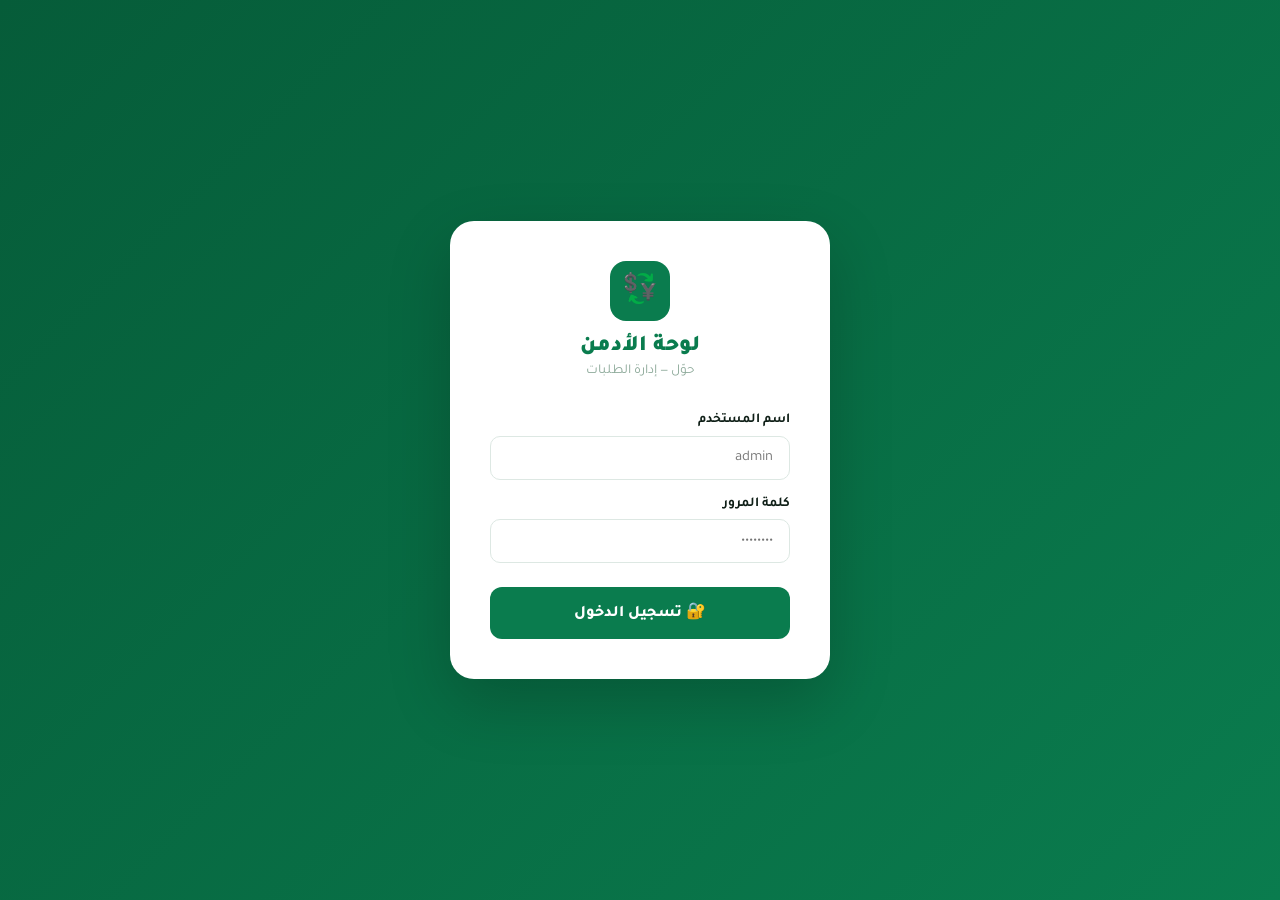
==== commit 71049c6a: "حفظ التعديلات النهائية لملفات الموقع" ====
--- a/hwwil/public/admin/index.html
+++ b/hwwil/public/admin/index.html
@@ -4,7 +4,7 @@
 <meta charset="UTF-8"/>
 <meta name="viewport" content="width=device-width, initial-scale=1.0"/>
 <title>لوحة الأدمن | حوّل</title>
-<link href="[https://fonts.googleapis.com/css2?family=Tajawal:wght@300;400;500;700;800;900&display=swap](https://fonts.googleapis.com/css2?family=Tajawal:wght@300;400;500;700;800;900&display=swap)" rel="stylesheet"/>
+<link href="https://fonts.googleapis.com/css2?family=Tajawal:wght@300;400;500;700;800;900&display=swap" rel="stylesheet"/>
 <style>
 *,*::before,*::after{box-sizing:border-box;margin:0;padding:0}
 :root{
@@ -173,7 +173,6 @@
 .topbar-logo span{display:none}
 }
 </style>
-
 </head>
 <body>
 
@@ -212,134 +211,133 @@
 
   <div class="main">
 
-<div class="stats">
-  <div class="stat-card green"><div class="stat-icon">📋</div><div class="stat-val" id="sTotal">—</div><div class="stat-label">إجمالي الطلبات</div></div>
-  <div class="stat-card"><div class="stat-icon">⏳</div><div class="stat-val" id="sPending">—</div><div class="stat-label">طلبات معلقة</div></div>
-  <div class="stat-card green"><div class="stat-icon">✅</div><div class="stat-val" id="sDone">—</div><div class="stat-label">طلبات مكتملة</div></div>
-  <div class="stat-card gold"><div class="stat-icon">💰</div><div class="stat-val" id="sAmount">—</div><div class="stat-label">إجمالي المبالغ (أوقية)</div></div>
-</div>
-
-<div class="tabs">
-  <button class="tab active" data-tab="transfers">🏦 التحويلات</button>
-  <button class="tab" data-tab="cards">🎮 الطلبات الرقمية</button>
-  <button class="tab" data-tab="stock">📦 المخزون</button>
-  <button class="tab" data-tab="content">⚙️ إدارة المحتوى</button>
-</div>
-
-<div id="tabTransfers" class="table-card">
-  <div class="table-header">
-    <div class="table-title">طلبات التحويل البنكي</div>
-    <input class="search-input" id="searchTransfer" placeholder="🔍 بحث..."/>
-  </div>
-  <div class="table-wrap">
-    <table>
-      <thead><tr><th>رقم الطلب</th><th>الاسم</th><th>الهاتف</th><th>المبلغ</th><th>العمولة</th><th>يستلم</th><th>من بنك</th><th>إلى بنك</th><th>رقم الحساب</th><th>التاريخ</th><th>الوصل</th><th>الحالة<span class="admin-text"> والإجراء</span></th></tr></thead>
-      <tbody id="transfersBody"><tr><td colspan="12" class="loading">⏳ جاري التحميل...</td></tr></tbody>
-    </table>
-  </div>
-</div>
-
-<div id="tabCards" class="table-card" style="display:none">
-  <div class="table-header">
-    <div class="table-title">طلبات البطاقات والخدمات الرقمية</div>
-    <input class="search-input" id="searchCards" placeholder="🔍 بحث..."/>
-  </div>
-  <div class="table-wrap">
-    <table>
-      <thead><tr><th>رقم الطلب</th><th>المنتج</th><th>الباقة</th><th>دفع عبر</th><th>تسليم الكود</th><th>شراء من المورد</th><th>بيانات الحساب</th><th>الهاتف</th><th>التاريخ</th><th>الوصل</th><th>الحالة<span class="admin-text"> والإجراء</span></th></tr></thead>
-      <tbody id="cardsBody"><tr><td colspan="11" class="loading">⏳ جاري التحميل...</td></tr></tbody>
-    </table>
-  </div>
-</div>
-
-<div id="tabStock" style="display:none">
-  <div class="stats" style="margin-bottom:1.2rem">
-    <div class="stat-card green"><div class="stat-icon">🃏</div><div class="stat-val" id="stTotal">—</div><div class="stat-label">إجمالي البطاقات</div></div>
-    <div class="stat-card"><div class="stat-icon">✅</div><div class="stat-val" id="stAvail">—</div><div class="stat-label">متاح</div></div>
-    <div class="stat-card gold"><div class="stat-icon">📤</div><div class="stat-val" id="stUsed">—</div><div class="stat-label">مستخدم</div></div>
-    <div class="stat-card"><div class="stat-icon">🏷️</div><div class="stat-val" id="stCategories">—</div><div class="stat-label">فئات</div></div>
-  </div>
-  <div class="table-card" style="margin-bottom:1rem">
-    <div style="padding:1rem 1.4rem;display:flex;gap:.8rem;flex-wrap:wrap;align-items:center">
-      <select class="status-select" id="filterCat" style="padding:.5rem .8rem;font-size:.85rem"><option value="">كل الفئات</option></select>
-      <select class="status-select" id="filterStatus" style="padding:.5rem .8rem;font-size:.85rem">
-        <option value="">كل الحالات</option>
-        <option value="available">✅ متاح</option>
-        <option value="used">📤 مستخدم</option>
-      </select>
-      <input class="search-input" id="searchStock" placeholder="🔍 بحث بالكود..." style="width:200px"/>
-      <button class="stock-btn" id="openStockBtn" style="margin-right:auto">📦 إضافة بطاقات</button>
-    </div>
-  </div>
-  <div class="table-card">
-    <div class="table-header">
-      <div class="table-title">📦 مخزون البطاقات</div>
-      <span id="stockCount" style="font-size:.82rem;color:var(--muted)"></span>
-    </div>
-    <div class="table-wrap">
-      <table>
-        <thead><tr><th>الفئة</th><th>البطاقة</th><th>الباقة</th><th>الكود</th><th>تاريخ الإضافة</th><th>الحالة</th><th class="admin-col">إجراء</th></tr></thead>
-        <tbody id="stockBody"><tr><td colspan="7" class="loading">⏳ جاري التحميل...</td></tr></tbody>
-      </table>
-    </div>
-  </div>
-</div>
-
-<div id="tabContent" style="display:none">
-  
-  <div class="content-section">
-    <div class="content-section-hdr">
-      <div class="content-section-title">🖼️ إدارة السلايدر (العروض المتحركة)</div>
-      <button class="stock-btn" id="openAddSliderBtn">➕ إضافة عرض للسلايدر</button>
-    </div>
-    <div class="table-wrap">
-      <table>
-        <thead><tr><th>الصورة</th><th>المنتج المرتبط</th><th>الترتيب</th><th>إجراء</th></tr></thead>
-        <tbody id="slidersBody"><tr><td colspan="4" class="loading">⏳ جاري التحميل...</td></tr></tbody>
-      </table>
-    </div>
-  </div>
-
-  <div class="content-section">
-    <div class="content-section-hdr">
-      <div class="content-section-title">💳 بنوك دفع البطاقات (يختارها العميل)</div>
-      <button class="stock-btn" id="openAddPaymentBankBtn">➕ اختيار بنك دفع</button>
-    </div>
-    <div class="table-wrap">
-      <table>
-        <thead><tr><th>البنك</th><th>الترتيب</th><th>إجراء</th></tr></thead>
-        <tbody id="paymentBanksBody"><tr><td colspan="3" class="loading">⏳ جاري التحميل...</td></tr></tbody>
-      </table>
-    </div>
-  </div>
-
-  <div class="content-section">
-    <div class="content-section-hdr">
-      <div class="content-section-title">🏦 إدارة البنوك (للتحويل البنكي)</div>
-      <button class="stock-btn" id="openAddBankBtn">➕ إضافة بنك</button>
-    </div>
-    <div class="table-wrap">
-      <table>
-        <thead><tr><th>البنك</th><th>رابط الشعار</th><th>اللون</th><th>الترتيب</th><th>إجراء</th></tr></thead>
-        <tbody id="banksBody"><tr><td colspan="5" class="loading">⏳ جاري التحميل...</td></tr></tbody>
-      </table>
-    </div>
-  </div>
-
-  <div class="content-section">
-    <div class="content-section-hdr">
-      <div class="content-section-title">🎮 إدارة البطاقات والمنتجات</div>
-      <button class="stock-btn" id="openAddGameBtn">➕ إضافة منتج / لعبة</button>
-    </div>
-    <div class="table-wrap">
-      <table>
-        <thead><tr><th>المنتج</th><th>النوع</th><th>الشارة</th><th>الباقات</th><th>الترتيب</th><th>إجراء</th></tr></thead>
-        <tbody id="gamesBody"><tr><td colspan="6" class="loading">⏳ جاري التحميل...</td></tr></tbody>
-      </table>
-    </div>
-  </div>
-</div>
-
+    <div class="stats">
+      <div class="stat-card green"><div class="stat-icon">📋</div><div class="stat-val" id="sTotal">—</div><div class="stat-label">إجمالي الطلبات</div></div>
+      <div class="stat-card"><div class="stat-icon">⏳</div><div class="stat-val" id="sPending">—</div><div class="stat-label">طلبات معلقة</div></div>
+      <div class="stat-card green"><div class="stat-icon">✅</div><div class="stat-val" id="sDone">—</div><div class="stat-label">طلبات مكتملة</div></div>
+      <div class="stat-card gold"><div class="stat-icon">💰</div><div class="stat-val" id="sAmount">—</div><div class="stat-label">إجمالي المبالغ (أوقية)</div></div>
+    </div>
+
+    <div class="tabs">
+      <button class="tab active" data-tab="transfers">🏦 التحويلات</button>
+      <button class="tab" data-tab="cards">🎮 الطلبات الرقمية</button>
+      <button class="tab" data-tab="stock">📦 المخزون</button>
+      <button class="tab" data-tab="content">⚙️ إدارة المحتوى</button>
+    </div>
+
+    <div id="tabTransfers" class="table-card">
+      <div class="table-header">
+        <div class="table-title">طلبات التحويل البنكي</div>
+        <input class="search-input" id="searchTransfer" placeholder="🔍 بحث..."/>
+      </div>
+      <div class="table-wrap">
+        <table>
+          <thead><tr><th>رقم الطلب</th><th>الاسم</th><th>الهاتف</th><th>المبلغ</th><th>العمولة</th><th>يستلم</th><th>من بنك</th><th>إلى بنك</th><th>رقم الحساب</th><th>التاريخ</th><th>الوصل</th><th>الحالة<span class="admin-text"> والإجراء</span></th></tr></thead>
+          <tbody id="transfersBody"><tr><td colspan="12" class="loading">⏳ جاري التحميل...</td></tr></tbody>
+        </table>
+      </div>
+    </div>
+
+    <div id="tabCards" class="table-card" style="display:none">
+      <div class="table-header">
+        <div class="table-title">طلبات البطاقات والخدمات الرقمية</div>
+        <input class="search-input" id="searchCards" placeholder="🔍 بحث..."/>
+      </div>
+      <div class="table-wrap">
+        <table>
+          <thead><tr><th>رقم الطلب</th><th>المنتج</th><th>الباقة</th><th>دفع عبر</th><th>تسليم الكود</th><th>شراء من المورد</th><th>بيانات الحساب</th><th>الهاتف</th><th>التاريخ</th><th>الوصل</th><th>الحالة<span class="admin-text"> والإجراء</span></th></tr></thead>
+          <tbody id="cardsBody"><tr><td colspan="11" class="loading">⏳ جاري التحميل...</td></tr></tbody>
+        </table>
+      </div>
+    </div>
+
+    <div id="tabStock" style="display:none">
+      <div class="stats" style="margin-bottom:1.2rem">
+        <div class="stat-card green"><div class="stat-icon">🃏</div><div class="stat-val" id="stTotal">—</div><div class="stat-label">إجمالي البطاقات</div></div>
+        <div class="stat-card"><div class="stat-icon">✅</div><div class="stat-val" id="stAvail">—</div><div class="stat-label">متاح</div></div>
+        <div class="stat-card gold"><div class="stat-icon">📤</div><div class="stat-val" id="stUsed">—</div><div class="stat-label">مستخدم</div></div>
+        <div class="stat-card"><div class="stat-icon">🏷️</div><div class="stat-val" id="stCategories">—</div><div class="stat-label">فئات</div></div>
+      </div>
+      <div class="table-card" style="margin-bottom:1rem">
+        <div style="padding:1rem 1.4rem;display:flex;gap:.8rem;flex-wrap:wrap;align-items:center">
+          <select class="status-select" id="filterCat" style="padding:.5rem .8rem;font-size:.85rem"><option value="">كل الفئات</option></select>
+          <select class="status-select" id="filterStatus" style="padding:.5rem .8rem;font-size:.85rem">
+            <option value="">كل الحالات</option>
+            <option value="available">✅ متاح</option>
+            <option value="used">📤 مستخدم</option>
+          </select>
+          <input class="search-input" id="searchStock" placeholder="🔍 بحث بالكود..." style="width:200px"/>
+          <button class="stock-btn" id="openStockBtn" style="margin-right:auto">📦 إضافة بطاقات</button>
+        </div>
+      </div>
+      <div class="table-card">
+        <div class="table-header">
+          <div class="table-title">📦 مخزون البطاقات</div>
+          <span id="stockCount" style="font-size:.82rem;color:var(--muted)"></span>
+        </div>
+        <div class="table-wrap">
+          <table>
+            <thead><tr><th>الفئة</th><th>البطاقة</th><th>الباقة</th><th>الكود</th><th>تاريخ الإضافة</th><th>الحالة</th><th class="admin-col">إجراء</th></tr></thead>
+            <tbody id="stockBody"><tr><td colspan="7" class="loading">⏳ جاري التحميل...</td></tr></tbody>
+          </table>
+        </div>
+      </div>
+    </div>
+
+    <div id="tabContent" style="display:none">
+      
+      <div class="content-section">
+        <div class="content-section-hdr">
+          <div class="content-section-title">🖼️ إدارة السلايدر (العروض المتحركة)</div>
+          <button class="stock-btn" id="openAddSliderBtn">➕ إضافة عرض للسلايدر</button>
+        </div>
+        <div class="table-wrap">
+          <table>
+            <thead><tr><th>الصورة</th><th>المنتج المرتبط</th><th>الترتيب</th><th>إجراء</th></tr></thead>
+            <tbody id="slidersBody"><tr><td colspan="4" class="loading">⏳ جاري التحميل...</td></tr></tbody>
+          </table>
+        </div>
+      </div>
+
+      <div class="content-section">
+        <div class="content-section-hdr">
+          <div class="content-section-title">💳 بنوك دفع البطاقات (يختارها العميل)</div>
+          <button class="stock-btn" id="openAddPaymentBankBtn">➕ اختيار بنك دفع</button>
+        </div>
+        <div class="table-wrap">
+          <table>
+            <thead><tr><th>البنك</th><th>الترتيب</th><th>إجراء</th></tr></thead>
+            <tbody id="paymentBanksBody"><tr><td colspan="3" class="loading">⏳ جاري التحميل...</td></tr></tbody>
+          </table>
+        </div>
+      </div>
+
+      <div class="content-section">
+        <div class="content-section-hdr">
+          <div class="content-section-title">🏦 إدارة البنوك (للتحويل البنكي)</div>
+          <button class="stock-btn" id="openAddBankBtn">➕ إضافة بنك</button>
+        </div>
+        <div class="table-wrap">
+          <table>
+            <thead><tr><th>البنك</th><th>رابط الشعار</th><th>اللون</th><th>الترتيب</th><th>إجراء</th></tr></thead>
+            <tbody id="banksBody"><tr><td colspan="5" class="loading">⏳ جاري التحميل...</td></tr></tbody>
+          </table>
+        </div>
+      </div>
+
+      <div class="content-section">
+        <div class="content-section-hdr">
+          <div class="content-section-title">🎮 إدارة البطاقات والمنتجات</div>
+          <button class="stock-btn" id="openAddGameBtn">➕ إضافة منتج / لعبة</button>
+        </div>
+        <div class="table-wrap">
+          <table>
+            <thead><tr><th>المنتج</th><th>النوع</th><th>الشارة</th><th>الباقات</th><th>الترتيب</th><th>إجراء</th></tr></thead>
+            <tbody id="gamesBody"><tr><td colspan="6" class="loading">⏳ جاري التحميل...</td></tr></tbody>
+          </table>
+        </div>
+      </div>
+    </div>
   </div>
 </div>
 
@@ -358,20 +356,19 @@
     </div>
     <div class="modal-bod">
       <div class="form-row">
-        <label class="flabel" style="color:var(--green)">١ — اختر المنتج المرتبط *</label>
+        <label class="flabel" style="color:var(--green)">اختر المنتج (ستظهر صورته في السلايدر ويفتح عند الضغط) *</label>
         <select class="finput" id="sliderGameId" style="border-color:var(--green); font-weight:bold;">
           <option value="">— اختر المنتج —</option>
         </select>
       </div>
       <div class="form-row">
-        <label class="flabel" style="color:var(--gold)">٢ — رفع صورة العرض (بانر مستطيل عريض) *</label>
+        <label class="flabel" style="color:var(--gold)">ارفع صورة البانر من جهازك (ستُحفظ فوراً) *</label>
         <input type="file" id="sliderBannerFile" accept="image/*" class="finput" style="padding-top:.5rem" onchange="handleBannerPreview(event)">
-        <p style="font-size:.75rem; color:var(--muted); margin-top:.3rem">💡 ارفع صورة عريضة لتظهر بشكل فخم كما في المواقع العالمية.</p>
       </div>
       <div id="bannerPreviewCont" style="margin-top:1rem; display:none; height: 160px; background: var(--bg); border-radius: 12px; overflow: hidden; position: relative; border:2px dashed var(--gold);">
         <img id="bannerPreviewImg" src="" style="width:100%; height:100%; object-fit:contain;">
       </div>
-      <div class="form-row">
+      <div class="form-row" style="margin-top:1.2rem">
         <label class="flabel">الترتيب</label>
         <input class="finput" id="sliderOrder" type="number" value="0"/>
       </div>
@@ -427,22 +424,20 @@
         <label class="flabel">٢ — نوع البطاقة</label>
         <select class="finput" id="cardType"><option value="">— اختر —</option></select>
       </div>
-
-  <div class="form-row">
-    <label class="flabel">٣ — الكودات (كل كود في سطر)</label>
-    <textarea class="finput" id="codesArea" rows="6" style="resize:vertical;font-family:monospace;font-size:.88rem;line-height:1.8" placeholder="XXXX-XXXX-XXXX&#10;YYYY-YYYY-YYYY"></textarea>
-    <div style="display:flex;justify-content:space-between;margin-top:.3rem">
-      <span style="font-size:.78rem;color:var(--muted)" id="codesCount">٠ كود</span>
-      <button id="clearCodesBtn" style="background:none;border:none;color:var(--red);font-size:.78rem;cursor:pointer;font-family:inherit">مسح الكل</button>
-    </div>
-  </div>
-  <div class="preview-box" id="previewBox" style="display:none">
-    <div style="font-size:.82rem;font-weight:800;margin-bottom:.5rem;color:var(--green)">📋 معاينة</div>
-    <div id="previewContent"></div>
-  </div>
-  <button class="save-btn" id="saveStockBtn">💾 حفظ البطاقات في المخزون</button>
-</div>
-
+      <div class="form-row">
+        <label class="flabel">٣ — الكودات (كل كود في سطر)</label>
+        <textarea class="finput" id="codesArea" rows="6" style="resize:vertical;font-family:monospace;font-size:.88rem;line-height:1.8" placeholder="XXXX-XXXX-XXXX&#10;YYYY-YYYY-YYYY"></textarea>
+        <div style="display:flex;justify-content:space-between;margin-top:.3rem">
+          <span style="font-size:.78rem;color:var(--muted)" id="codesCount">٠ كود</span>
+          <button id="clearCodesBtn" style="background:none;border:none;color:var(--red);font-size:.78rem;cursor:pointer;font-family:inherit">مسح الكل</button>
+        </div>
+      </div>
+      <div class="preview-box" id="previewBox" style="display:none">
+        <div style="font-size:.82rem;font-weight:800;margin-bottom:.5rem;color:var(--green)">📋 معاينة</div>
+        <div id="previewContent"></div>
+      </div>
+      <button class="save-btn" id="saveStockBtn">💾 حفظ البطاقات في المخزون</button>
+    </div>
   </div>
 </div>
 
@@ -482,66 +477,65 @@
         <div style="font-size:.85rem;color:var(--mid)">معاينة مباشرة</div>
       </div>
 
-  <div class="form-row" style="margin-bottom:1.5rem; background: var(--green-light); padding: 1rem; border-radius: 10px; border: 1px solid var(--green);">
-    <label class="flabel" style="color: var(--green);">تحديد نوع المنتج *</label>
-    <select class="finput" id="productType" style="border-color: var(--green); font-weight: bold;">
-      <option value="game">🎮 لعبة (مثل ببجي، فري فاير)</option>
-      <option value="service">💳 خدمة / بطاقة (مثل نتفلكس، آبل، بلايستيشن)</option>
-    </select>
-  </div>
-
-  <div style="display:grid;grid-template-columns:1fr 1fr;gap:1rem">
-    <div class="form-row" style="margin-bottom:0"><label class="flabel">اسم المنتج *</label><input class="finput" id="gameName" type="text" placeholder="مثال: نتفلكس"/></div>
-    <div class="form-row" style="margin-bottom:0"><label class="flabel">الأيقونة</label><input class="finput" id="gameIcon" type="text" placeholder="🎬"/></div>
-  </div>
-  <div class="form-row" style="margin-top:1rem"><label class="flabel">رابط الشعار (URL)</label><input class="finput" id="gameLogo" type="url" placeholder="https://..."/></div>
-  <div class="form-row">
-    <label class="flabel">لون الخلفية</label>
-    <input type="color" id="gameBg" value="#1A1A2E" style="width:50px;height:40px;border:none;border-radius:8px;cursor:pointer"/>
-  </div>
-  <div class="form-row"><label class="flabel">وصف قصير</label><input class="finput" id="gameDesc" type="text" placeholder="مثال: اشتراك رسمي"/></div>
-  <div style="display:grid;grid-template-columns:1fr 1fr;gap:1rem">
-    <div class="form-row" style="margin-bottom:0"><label class="flabel">شارة</label><input class="finput" id="gameBadge" type="text" placeholder="الأكثر مبيعاً"/></div>
-    <div class="form-row" style="margin-bottom:0"><label class="flabel">الترتيب</label><input class="finput" id="gameOrder" type="number" value="0"/></div>
-  </div>
-  <div class="form-row" style="margin-top:1rem"><label class="flabel">معرّف المنتج (ID) — فارغ = تلقائي</label><input class="finput" id="gameId" type="text" placeholder="مثال: netflix"/></div>
-  
-  <div class="form-row" style="margin-top:1rem; padding:1rem; background:var(--sand); border-radius:10px;">
-    <label style="display:block; font-weight:800; font-size:.9rem; color:var(--ink); margin-bottom:.8rem;">🔗 الموردين (اختياري)</label>
-    <div id="supsEditor" style="margin-top:.5rem"></div>
-  </div>
-
-  <div class="form-row" style="margin-top:1rem">
-    <label class="flabel">تصنيف العرض (الستيكر في واجهة العميل)</label>
-    <div style="display: flex; gap: 10px; align-items: center;">
-        <select class="finput" id="gameProvider" style="flex: 1; cursor: pointer;">
-            <option value="">— اختر التصنيف —</option>
-            <option value="PUBG">ببجي 🎯</option>
-            <option value="Free Fire">فري فاير 🔥</option>
-            <option value="Netflix">نتفلكس 🎬</option>
-            <option value="Apple">آبل 🍎</option>
-            <option value="Others">أخرى ➕</option>
+      <div class="form-row" style="margin-bottom:1.5rem; background: var(--green-light); padding: 1rem; border-radius: 10px; border: 1px solid var(--green);">
+        <label class="flabel" style="color: var(--green);">تحديد نوع المنتج *</label>
+        <select class="finput" id="productType" style="border-color: var(--green); font-weight: bold;">
+          <option value="game">🎮 لعبة (مثل ببجي، فري فاير)</option>
+          <option value="service">💳 خدمة / بطاقة (مثل نتفلكس، آبل، بلايستيشن)</option>
         </select>
-    </div>
-  </div>
-
-  <div class="form-row" style="margin-top:1rem">
-    <label class="flabel">الباقات والأسعار</label>
-    <div id="pkgsEditor" style="margin-top:.5rem"></div>
-  </div>
-  <button class="save-btn" id="saveGameBtn" style="margin-top:1rem">💾 حفظ المنتج</button>
-</div>
-
+      </div>
+
+      <div style="display:grid;grid-template-columns:1fr 1fr;gap:1rem">
+        <div class="form-row" style="margin-bottom:0"><label class="flabel">اسم المنتج *</label><input class="finput" id="gameName" type="text" placeholder="مثال: نتفلكس"/></div>
+        <div class="form-row" style="margin-bottom:0"><label class="flabel">الأيقونة</label><input class="finput" id="gameIcon" type="text" placeholder="🎬"/></div>
+      </div>
+      <div class="form-row" style="margin-top:1rem"><label class="flabel">رابط الشعار (URL)</label><input class="finput" id="gameLogo" type="url" placeholder="https://..."/></div>
+      <div class="form-row">
+        <label class="flabel">لون الخلفية</label>
+        <input type="color" id="gameBg" value="#1A1A2E" style="width:50px;height:40px;border:none;border-radius:8px;cursor:pointer"/>
+      </div>
+      <div class="form-row"><label class="flabel">وصف قصير</label><input class="finput" id="gameDesc" type="text" placeholder="مثال: اشتراك رسمي"/></div>
+      <div style="display:grid;grid-template-columns:1fr 1fr;gap:1rem">
+        <div class="form-row" style="margin-bottom:0"><label class="flabel">شارة</label><input class="finput" id="gameBadge" type="text" placeholder="الأكثر مبيعاً"/></div>
+        <div class="form-row" style="margin-bottom:0"><label class="flabel">الترتيب</label><input class="finput" id="gameOrder" type="number" value="0"/></div>
+      </div>
+      <div class="form-row" style="margin-top:1rem"><label class="flabel">معرّف المنتج (ID) — فارغ = تلقائي</label><input class="finput" id="gameId" type="text" placeholder="مثال: netflix"/></div>
+      
+      <div class="form-row" style="margin-top:1rem; padding:1rem; background:var(--sand); border-radius:10px;">
+        <label style="display:block; font-weight:800; font-size:.9rem; color:var(--ink); margin-bottom:.8rem;">🔗 الموردين (اختياري)</label>
+        <div id="supsEditor" style="margin-top:.5rem"></div>
+      </div>
+
+      <div class="form-row" style="margin-top:1rem">
+        <label class="flabel">تصنيف العرض (الستيكر في واجهة العميل)</label>
+        <div style="display: flex; gap: 10px; align-items: center;">
+            <select class="finput" id="gameProvider" style="flex: 1; cursor: pointer;">
+                <option value="">— اختر التصنيف —</option>
+                <option value="PUBG">ببجي 🎯</option>
+                <option value="Free Fire">فري فاير 🔥</option>
+                <option value="Netflix">نتفلكس 🎬</option>
+                <option value="Apple">آبل 🍎</option>
+                <option value="Others">أخرى ➕</option>
+            </select>
+        </div>
+      </div>
+
+      <div class="form-row" style="margin-top:1rem">
+        <label class="flabel">الباقات والأسعار</label>
+        <div id="pkgsEditor" style="margin-top:.5rem"></div>
+      </div>
+      <button class="save-btn" id="saveGameBtn" style="margin-top:1rem">💾 حفظ المنتج</button>
+    </div>
   </div>
 </div>
 
 <div class="toast" id="toast"></div>
 
 <script type="module">
-import { initializeApp } from "[https://www.gstatic.com/firebasejs/10.12.0/firebase-app.js](https://www.gstatic.com/firebasejs/10.12.0/firebase-app.js)";
+import { initializeApp } from "https://www.gstatic.com/firebasejs/10.12.0/firebase-app.js";
 import { getFirestore, collection, onSnapshot, doc, updateDoc, setDoc, getDocs, where,
          orderBy, query, addDoc, deleteDoc, serverTimestamp }
-  from "[https://www.gstatic.com/firebasejs/10.12.0/firebase-firestore.js](https://www.gstatic.com/firebasejs/10.12.0/firebase-firestore.js)";
+  from "https://www.gstatic.com/firebasejs/10.12.0/firebase-firestore.js";
 
 const app = initializeApp({
   apiKey: "AIzaSyA4W0Rq_Rd7c7zmh-Vuw8YV9v4WDFCgoeI",
@@ -634,13 +628,11 @@
     if(allCards.length > 0) renderCards(allCards);
   });
 
-  // Listener for Sliders
   onSnapshot(query(collection(db,'sliders'), orderBy('order','asc')), snap => {
     allSliders = snap.docs.map(d => ({id:d.id,...d.data()}));
     renderSlidersTable();
   });
 
-  // Listener for Payment Banks
   onSnapshot(query(collection(db,'payment_banks'), orderBy('order','asc')), snap => {
     allPaymentBanks = snap.docs.map(d => ({id:d.id,...d.data()}));
     renderPaymentBanksTable();
@@ -891,7 +883,7 @@
   }).join('');
 }
 
-// 🟢 دالة عرض السلايدر
+// 🟢 دالة عرض السلايدر 
 function renderSlidersTable() {
   const tbody = document.getElementById('slidersBody'); 
   if(!tbody) return;
@@ -902,6 +894,7 @@
   tbody.innerHTML = allSliders.map(s => {
     const linkedGame = allGames.find(g => g.id === s.gameId);
     const gameName = linkedGame ? linkedGame.name : '—';
+    // التعديل: قراءة صورة البانر الجديدة (Base64)
     const imgHtml = (s.bannerUrl) 
       ? `<img src="${s.bannerUrl}" style="height:50px; width:80px; object-fit:cover; border-radius:8px;">` 
       : `<div style="height:50px; width:80px; border-radius:8px; background:${linkedGame?linkedGame.bg:'#eee'}; display:flex; align-items:center; justify-content:center; font-size:1.5rem;">${linkedGame?linkedGame.icon:'🎮'}</div>`;
@@ -1116,13 +1109,13 @@
   btn.textContent='💾 حفظ البطاقات في المخزون';
 });
 
-// 🟢 إدارة أزرار السلايدر (تم إضافة Base64)
+// 🟢 إدارة السلايدر (التعديل: إضافة صورة Base64)
 let currentBannerBase64 = "";
 
 window.handleBannerPreview = async (event) => {
     const file = event.target.files[0];
     if (!file) return;
-    
+
     const reader = new FileReader();
     reader.readAsDataURL(file);
     reader.onload = e => {
@@ -1131,12 +1124,13 @@
         img.onload = () => {
             const canvas = document.createElement('canvas');
             let width = img.width, height = img.height;
+            // ضغط الصورة إلى 1200 بكسل كحد أقصى للسرعة
             if (width > 1200) { height *= 1200 / width; width = 1200; }
             canvas.width = width; canvas.height = height;
             const ctx = canvas.getContext('2d');
             ctx.drawImage(img, 0, 0, width, height);
             currentBannerBase64 = canvas.toDataURL('image/jpeg', 0.7);
-            
+
             document.getElementById('bannerPreviewCont').style.display = 'block';
             document.getElementById('bannerPreviewImg').src = currentBannerBase64;
         };
@@ -1145,9 +1139,11 @@
 
 document.getElementById('openAddSliderBtn').addEventListener('click', () => {
   document.getElementById('sliderOrder').value = allSliders.length;
-  document.getElementById('bannerPreviewCont').style.display = 'none';
+  
+  const previewCont = document.getElementById('bannerPreviewCont');
+  if(previewCont) previewCont.style.display = 'none';
   currentBannerBase64 = "";
-  
+
   const gameSelect = document.getElementById('sliderGameId');
   gameSelect.innerHTML = '<option value="">— اختر المنتج —</option>' + allGames.map(g => `<option value="${g.id}">${g.name}</option>`).join('');
 
@@ -1171,7 +1167,7 @@
     await addDoc(collection(db,'sliders'), { 
         gameId, 
         order, 
-        bannerUrl: currentBannerBase64,
+        bannerUrl: currentBannerBase64, // التعديل: حفظ الصورة
         createdAt:serverTimestamp() 
     });
     showToast('✅ تم إضافة العرض');
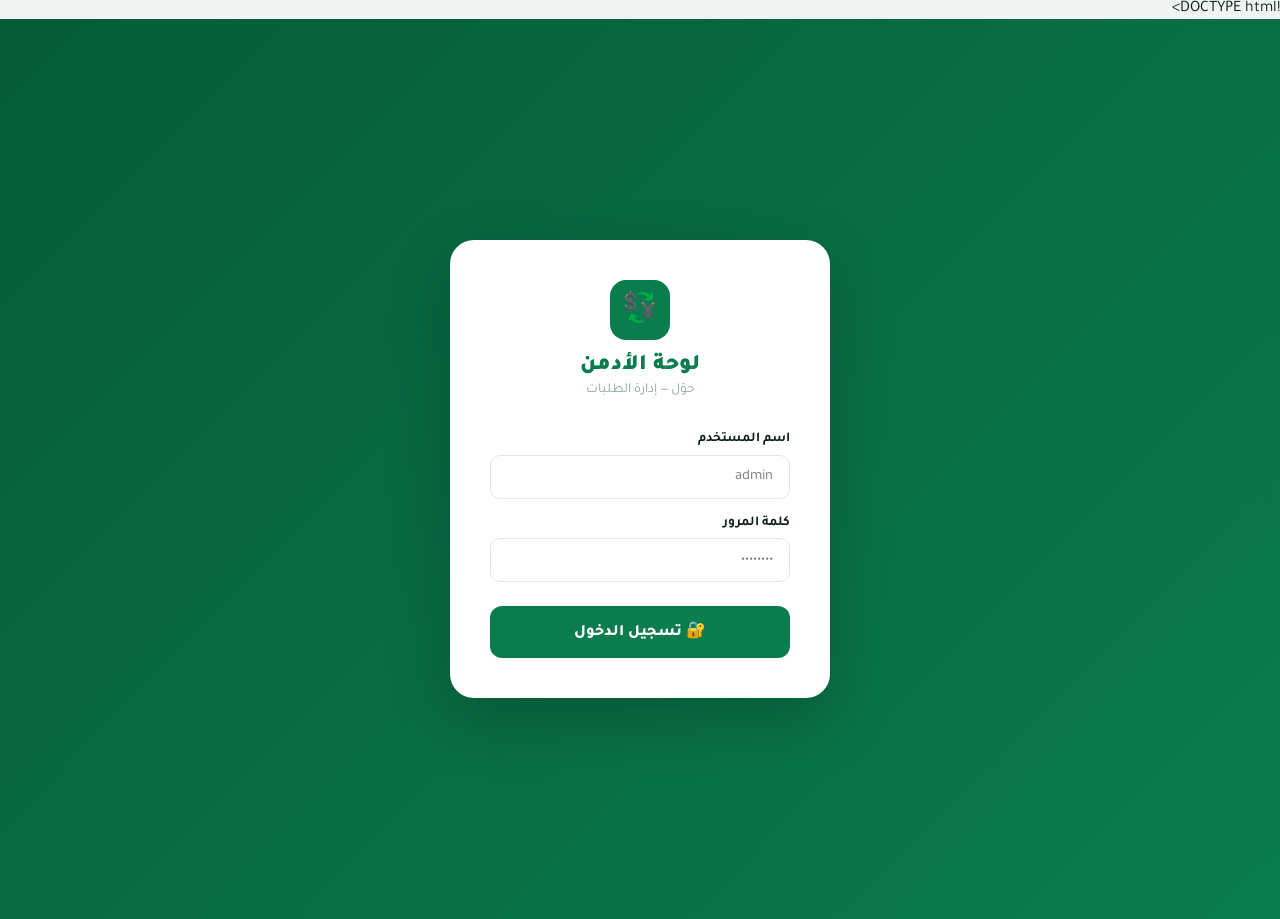
==== commit 096d710d: "حفظ التعديلات النهائية لملفات الموقع" ====
--- a/hwwil/public/admin/index.html
+++ b/hwwil/public/admin/index.html
@@ -1,4 +1,4 @@
-<!DOCTYPE html>
+!DOCTYPE html>
 <html lang="ar" dir="rtl">
 <head>
 <meta charset="UTF-8"/>
@@ -134,43 +134,38 @@
 .content-section-hdr{padding:1rem 1.4rem;border-bottom:1.5px solid var(--sand);display:flex;align-items:center;justify-content:space-between}
 .content-section-title{font-size:1rem;font-weight:800}
 
-/* CODE INPUT NEW */
+/* CODE INPUT */
 .code-input-field {
-width: 140px;
-padding: 0.4rem 0.6rem;
-border: 1.5px dashed var(--green);
-border-radius: 8px;
-font-family: monospace;
-font-size: 0.8rem;
-outline: none;
-background: var(--green-light);
-color: var(--ink);
-font-weight: bold;
-transition: all 0.2s;
+  width: 140px;
+  padding: 0.4rem 0.6rem;
+  border: 1.5px dashed var(--green);
+  border-radius: 8px;
+  font-family: monospace;
+  font-size: 0.8rem;
+  outline: none;
+  background: var(--green-light);
+  color: var(--ink);
+  font-weight: bold;
+  transition: all 0.2s;
 }
 .code-input-field:focus { border-style: solid; box-shadow: 0 0 0 3px rgba(10,124,78,.1); }
 
-/* =========================================
-💡 أكواد الإخفاء الذكية الخاصة بالمدير
-========================================= */
-/* إخفاء العمود بالكامل في قسم المخزون فقط للعامل */
+/* صلاحيات الأدمن */
 .admin-col { display: none !important; }
 body.is-admin .admin-col { display: table-cell !important; }
-
-/* إخفاء النص فقط في جداول التحويلات والبطاقات */
 .admin-text { display: none !important; }
 body.is-admin .admin-text { display: inline !important; }
 
 @media(max-width:768px){
-.stats{grid-template-columns:repeat(2,1fr)}
-.main{padding:1rem}
-.search-input{width:140px}
-.cat-grid{grid-template-columns:repeat(2,1fr)}
-.tabs{flex-wrap:wrap}
+  .stats{grid-template-columns:repeat(2,1fr)}
+  .main{padding:1rem}
+  .search-input{width:140px}
+  .cat-grid{grid-template-columns:repeat(2,1fr)}
+  .tabs{flex-wrap:wrap}
 }
 @media(max-width:480px){
-.stats{grid-template-columns:1fr 1fr}
-.topbar-logo span{display:none}
+  .stats{grid-template-columns:1fr 1fr}
+  .topbar-logo span{display:none}
 }
 </style>
 </head>
@@ -341,6 +336,7 @@
   </div>
 </div>
 
+<!-- Modal: معاينة الصورة -->
 <div class="modal-overlay" id="imagePreviewModal" onclick="this.classList.remove('open')" style="z-index: 9999;">
   <div style="max-width: 90%; max-height: 90%; margin: auto; position: relative;">
     <span style="position:absolute; top:-40px; right:0; color:white; font-size:2.5rem; cursor:pointer; font-weight:bold;">&times;</span>
@@ -348,6 +344,7 @@
   </div>
 </div>
 
+<!-- Modal: السلايدر -->
 <div class="modal-overlay" id="sliderModal">
   <div class="cm-modal">
     <div class="modal-hdr">
@@ -377,6 +374,7 @@
   </div>
 </div>
 
+<!-- Modal: بنك دفع -->
 <div class="modal-overlay" id="paymentBankModal">
   <div class="cm-modal">
     <div class="modal-hdr">
@@ -399,6 +397,7 @@
   </div>
 </div>
 
+<!-- Modal: المخزون -->
 <div class="modal-overlay" id="stockModal">
   <div class="modal-box">
     <div class="modal-hdr">
@@ -441,6 +440,7 @@
   </div>
 </div>
 
+<!-- Modal: البنك -->
 <div class="modal-overlay" id="bankModal">
   <div class="cm-modal">
     <div class="modal-hdr">
@@ -465,6 +465,7 @@
   </div>
 </div>
 
+<!-- Modal: المنتج/اللعبة -->
 <div class="modal-overlay" id="gameModal">
   <div class="cm-modal">
     <div class="modal-hdr">
@@ -518,6 +519,14 @@
                 <option value="Others">أخرى ➕</option>
             </select>
         </div>
+      </div>
+
+      <div class="form-row" style="margin-top:1rem; background: var(--sand); padding: 1rem; border-radius: 10px;">
+        <label class="flabel" style="color:var(--green)">نطاق البطاقة (عالمية أم إقليمية) *</label>
+        <select class="finput" id="gameIsGlobal" onchange="renderPkgsEditor()" style="border-color:var(--green); font-weight:bold;">
+          <option value="true">🌍 بطاقة عالمية (تُعرض الباقات مباشرة كما هي)</option>
+          <option value="false">📍 بطاقة إقليمية (تُقسم الباقات حسب الدولة)</option>
+        </select>
       </div>
 
       <div class="form-row" style="margin-top:1rem">
@@ -883,7 +892,6 @@
   }).join('');
 }
 
-// 🟢 دالة عرض السلايدر 
 function renderSlidersTable() {
   const tbody = document.getElementById('slidersBody'); 
   if(!tbody) return;
@@ -894,7 +902,6 @@
   tbody.innerHTML = allSliders.map(s => {
     const linkedGame = allGames.find(g => g.id === s.gameId);
     const gameName = linkedGame ? linkedGame.name : '—';
-    // التعديل: قراءة صورة البانر الجديدة (Base64)
     const imgHtml = (s.bannerUrl) 
       ? `<img src="${s.bannerUrl}" style="height:50px; width:80px; object-fit:cover; border-radius:8px;">` 
       : `<div style="height:50px; width:80px; border-radius:8px; background:${linkedGame?linkedGame.bg:'#eee'}; display:flex; align-items:center; justify-content:center; font-size:1.5rem;">${linkedGame?linkedGame.icon:'🎮'}</div>`;
@@ -906,7 +913,6 @@
   </tr>`}).join('');
 }
 
-// 🔵 دالة عرض بنوك الدفع (البطاقات)
 function renderPaymentBanksTable() {
   const tbody = document.getElementById('paymentBanksBody'); 
   if(!tbody) return;
@@ -1109,7 +1115,6 @@
   btn.textContent='💾 حفظ البطاقات في المخزون';
 });
 
-// 🟢 إدارة السلايدر (التعديل: إضافة صورة Base64)
 let currentBannerBase64 = "";
 
 window.handleBannerPreview = async (event) => {
@@ -1124,7 +1129,6 @@
         img.onload = () => {
             const canvas = document.createElement('canvas');
             let width = img.width, height = img.height;
-            // ضغط الصورة إلى 1200 بكسل كحد أقصى للسرعة
             if (width > 1200) { height *= 1200 / width; width = 1200; }
             canvas.width = width; canvas.height = height;
             const ctx = canvas.getContext('2d');
@@ -1167,7 +1171,7 @@
     await addDoc(collection(db,'sliders'), { 
         gameId, 
         order, 
-        bannerUrl: currentBannerBase64, // التعديل: حفظ الصورة
+        bannerUrl: currentBannerBase64, 
         createdAt:serverTimestamp() 
     });
     showToast('✅ تم إضافة العرض');
@@ -1180,7 +1184,6 @@
   btn.textContent='💾 حفظ العرض';
 });
 
-// 🔵 إدارة بنوك دفع البطاقات
 document.getElementById('openAddPaymentBankBtn').addEventListener('click', () => {
   const select = document.getElementById('pbBankSelect');
   select.innerHTML = '<option value="">— اختر البنك —</option>' + allBanks.map(b => `<option value="${b.id}">${b.name}</option>`).join('');
@@ -1306,7 +1309,6 @@
   btn.textContent='💾 حفظ البنك';
 });
 
-// ── GAME MODAL ──
 let editingGameId = null, gamePkgs = [], gameSups = [];
 
 function updateGamePreview() {
@@ -1346,19 +1348,40 @@
     gameSups[i][f]=v; 
 };
 
-function renderPkgsEditor() {
+window.renderPkgsEditor = function() {
   const cont = document.getElementById('pkgsEditor');
-  cont.innerHTML = gamePkgs.map((p,i)=>`
+  
+  const gameIsGlobalElement = document.getElementById('gameIsGlobal');
+  const isGlobal = gameIsGlobalElement ? gameIsGlobalElement.value === 'true' : true;
+
+  let html = gamePkgs.map((p,i) => `
     <div style="display:flex;gap:.5rem;align-items:center;margin-bottom:.5rem">
-      <input class="finput" style="flex:1" value="${p.amount||''}" oninput="gamePkgUpdate(${i},'amount',this.value)" placeholder="مثال: 60 UC"/>
+      ${!isGlobal ? `<input class="finput" list="regionsList" style="flex:1" value="${p.region||''}" oninput="gamePkgUpdate(${i},'region',this.value)" placeholder="الدولة (مثال: 🇫🇷 فرنسي)"/>` : ''}
+      <input class="finput" style="flex:1" value="${p.amount||''}" oninput="gamePkgUpdate(${i},'amount',this.value)" placeholder="الباقة (مثال: 10$)"/>
       <input class="finput" style="width:110px" type="number" value="${p.price||''}" oninput="gamePkgUpdate(${i},'price',this.value)" placeholder="السعر"/>
       <button onclick="gamePkgRemove(${i})" style="background:var(--red-light);color:var(--red);border:none;border-radius:8px;width:32px;height:32px;cursor:pointer;font-size:1rem">✕</button>
-    </div>`).join('')
-    +`<button onclick="gamePkgAdd()" class="stock-btn" style="font-size:.82rem;padding:.4rem .9rem;margin-top:.3rem">➕ إضافة باقة</button>`;
-}
+    </div>`).join('');
+    
+  html += `<button onclick="gamePkgAdd()" class="stock-btn" style="font-size:.82rem;padding:.4rem .9rem;margin-top:.3rem; background: var(--green); color: white;">➕ إضافة باقة</button>`;
+  
+  if (!isGlobal) {
+    html += `
+      <datalist id="regionsList">
+        <option value="US">🇺🇸 أمريكي</option>
+        <option value="FR">🇫🇷 فرنسي</option>
+        <option value="AE">🇦🇪 إماراتي</option>
+        <option value="SA">🇸🇦 سعودي</option>
+        <option value="TR">🇹🇷 تركي</option>
+        <option value="UK">🇬🇧 بريطاني</option>
+      </datalist>
+    `;
+  }
+  
+  cont.innerHTML = html;
+};
 
 window.gamePkgAdd = () => { 
-    gamePkgs.push({amount:'',price:0}); 
+    gamePkgs.push({region: '', amount:'',price:0}); 
     renderPkgsEditor(); 
 };
 
@@ -1368,7 +1391,7 @@
 };
 
 window.gamePkgUpdate = (i,f,v) => { 
-    gamePkgs[i][f]=f==='price'?parseFloat(v)||0:v; 
+    gamePkgs[i][f] = f === 'price' ? parseFloat(v)||0 : v; 
 };
 
 document.getElementById('gameName').addEventListener('input', updateGamePreview);
@@ -1387,6 +1410,7 @@
   document.getElementById('gameBg').value='#1A1A2E';
   document.getElementById('productType').value='game';
   document.getElementById('gameOrder').value=allGames.length;
+  document.getElementById('gameIsGlobal').value = 'true';
   
   renderPkgsEditor(); 
   renderSupsEditor(); 
@@ -1421,6 +1445,7 @@
   document.getElementById('gameId').value       = g.id||'';
   document.getElementById('gameProvider').value = g.provider||'';
   document.getElementById('productType').value  = g.productType||'game';
+  document.getElementById('gameIsGlobal').value = g.isGlobal !== false ? 'true' : 'false';
   
   renderPkgsEditor(); 
   renderSupsEditor(); 
@@ -1439,6 +1464,7 @@
   const order    = parseInt(document.getElementById('gameOrder').value)||0;
   const provider = document.getElementById('gameProvider').value; 
   const productType = document.getElementById('productType').value;
+  const isGlobal = document.getElementById('gameIsGlobal').value === 'true';
 
   const rawId    = document.getElementById('gameId').value.trim()||name.toLowerCase().replace(/\s+/g,'-').replace(/[^\w-]/g,'').substring(0,20);
   const finalId  = rawId||'game-'+Date.now();
@@ -1453,7 +1479,7 @@
   btn.textContent='⏳...';
   
   try {
-    const data={name,icon,logo,bg,desc,badge,order,pkgs,sups,provider,productType};
+    const data={name,icon,logo,bg,desc,badge,order,pkgs,sups,provider,productType,isGlobal};
     if (editingGameId) {
       await updateDoc(doc(db,'games',editingGameId),data);
     } else {
@@ -1493,4 +1519,4 @@
 }
 </script>
 </body>
-</html>
+</html>
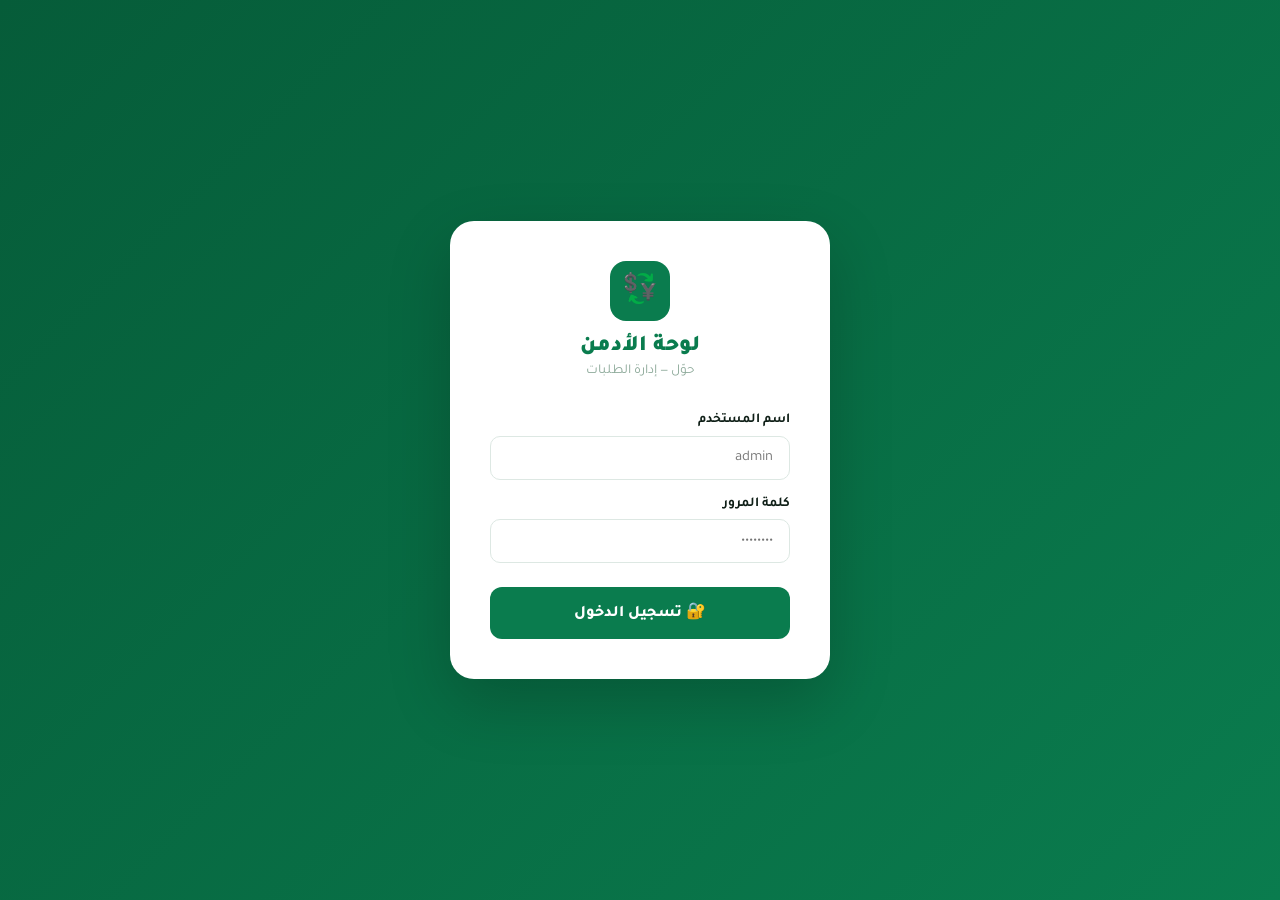
==== commit cfce0018: "حفظ التعديلات النهائية لملفات الموقع" ====
--- a/hwwil/public/admin/index.html
+++ b/hwwil/public/admin/index.html
@@ -1,4 +1,4 @@
-!DOCTYPE html>
+<!DOCTYPE html>
 <html lang="ar" dir="rtl">
 <head>
 <meta charset="UTF-8"/>
@@ -86,8 +86,8 @@
 /* STOCK BTN */
 .stock-btn{background:var(--green);color:#fff;border:none;border-radius:8px;padding:.4rem .9rem;font-family:inherit;font-size:.85rem;font-weight:700;cursor:pointer;transition:background .2s;display:inline-flex;align-items:center;gap:.4rem}
 .stock-btn:hover{background:var(--green-dark)}
-.del-btn{background:var(--red-light);color:var(--red);border:none;border-radius:6px;padding:.25rem .6rem;font-size:.75rem;font-weight:700;cursor:pointer;transition:background .15s}
-.del-btn:hover{background:#FCA5A5}
+.del-btn{background:var(--red-light);color:var(--red);border:none;border-radius:6px;padding:.25rem .6rem;font-size:.75rem;font-weight:700;cursor:pointer;transition:background .15s;display:inline-flex;align-items:center;justify-content:center;}
+.del-btn:hover{background:#FCA5A5; color:var(--red) !important;}
 
 /* MODALS */
 .modal-overlay{display:none;position:fixed;inset:0;background:rgba(0,0,0,.55);z-index:500;align-items:flex-start;justify-content:center;padding:1.5rem 1rem;overflow-y:auto;backdrop-filter:blur(4px)}
@@ -218,8 +218,10 @@
       <button class="tab" data-tab="cards">🎮 الطلبات الرقمية</button>
       <button class="tab" data-tab="stock">📦 المخزون</button>
       <button class="tab" data-tab="content">⚙️ إدارة المحتوى</button>
-    </div>
-
+      <button class="tab" data-tab="banned" style="color:var(--red);">🚫 المحظورين</button>
+    </div>
+
+    <!-- جدول التحويلات -->
     <div id="tabTransfers" class="table-card">
       <div class="table-header">
         <div class="table-title">طلبات التحويل البنكي</div>
@@ -233,6 +235,7 @@
       </div>
     </div>
 
+    <!-- جدول البطاقات -->
     <div id="tabCards" class="table-card" style="display:none">
       <div class="table-header">
         <div class="table-title">طلبات البطاقات والخدمات الرقمية</div>
@@ -246,6 +249,7 @@
       </div>
     </div>
 
+    <!-- المخزون -->
     <div id="tabStock" style="display:none">
       <div class="stats" style="margin-bottom:1.2rem">
         <div class="stat-card green"><div class="stat-icon">🃏</div><div class="stat-val" id="stTotal">—</div><div class="stat-label">إجمالي البطاقات</div></div>
@@ -279,8 +283,8 @@
       </div>
     </div>
 
+    <!-- إدارة المحتوى -->
     <div id="tabContent" style="display:none">
-      
       <div class="content-section">
         <div class="content-section-hdr">
           <div class="content-section-title">🖼️ إدارة السلايدر (العروض المتحركة)</div>
@@ -333,6 +337,29 @@
         </div>
       </div>
     </div>
+
+    <!-- جدول المحظورين -->
+    <div id="tabBanned" class="table-card" style="display:none; border-color:var(--red-light);">
+      <div class="table-header">
+        <div class="table-title" style="color:var(--red);">🚫 قائمة الحسابات المحظورة</div>
+        <input class="search-input" id="searchBanned" placeholder="🔍 بحث بالإيميل أو المعرف..."/>
+      </div>
+      <div class="table-wrap">
+        <table>
+          <thead>
+            <tr>
+              <th>الحساب (الإيميل / المعرف)</th>
+              <th>سبب الحظر</th>
+              <th>تاريخ الحظر</th>
+              <th>بواسطة</th>
+              <th>إجراء</th>
+            </tr>
+          </thead>
+          <tbody id="bannedBody"><tr><td colspan="5" class="loading">⏳ جاري التحميل...</td></tr></tbody>
+        </table>
+      </div>
+    </div>
+
   </div>
 </div>
 
@@ -341,6 +368,35 @@
   <div style="max-width: 90%; max-height: 90%; margin: auto; position: relative;">
     <span style="position:absolute; top:-40px; right:0; color:white; font-size:2.5rem; cursor:pointer; font-weight:bold;">&times;</span>
     <img id="largeImagePreview" src="" style="max-width: 100%; max-height: 85vh; border-radius: 12px; box-shadow: 0 10px 30px rgba(0,0,0,0.5);">
+  </div>
+</div>
+
+<!-- Modal: سبب الرفض -->
+<div class="modal-overlay" id="rejectModal" style="z-index: 1000;">
+  <div class="modal-box" style="max-width: 450px;">
+    <div class="modal-hdr">
+      <div style="font-size:1.1rem;font-weight:900;color:var(--red);">❌ تحديد سبب الرفض</div>
+      <button class="modal-x" id="closeRejectBtn">✕</button>
+    </div>
+    <div class="modal-bod">
+      <div class="form-row">
+        <label class="flabel">اختر السبب التلقائي (سيصل للمستخدم)</label>
+        <select class="finput" id="rejectReasonSelect" style="border-color:var(--red); font-weight:bold;">
+          <option value="">— اختر السبب —</option>
+          <option value="إيصال مزيف أو معدل">إيصال مزيف أو معدل</option>
+          <option value="إيصال مستخدم سابقاً">إيصال مستخدم سابقاً</option>
+          <option value="المبلغ المحول غير مطابق للطلب">المبلغ المحول غير مطابق للطلب</option>
+          <option value="الصورة غير واضحة">الصورة غير واضحة (يرجى إعادة التصوير)</option>
+          <option value="رقم الحساب أو بيانات التحويل خاطئة">رقم الحساب أو بيانات التحويل خاطئة</option>
+          <option value="other">سبب آخر (كتابة يدوية)</option>
+        </select>
+      </div>
+      <div class="form-row" id="customRejectRow" style="display:none;">
+        <label class="flabel">اكتب السبب بدقة</label>
+        <input class="finput" type="text" id="customRejectInput" placeholder="أدخل سبب الرفض هنا..."/>
+      </div>
+      <button class="save-btn" id="confirmRejectBtn" style="background:var(--red);margin-top:1rem;">تأكيد الرفض ❌</button>
+    </div>
   </div>
 </div>
 
@@ -608,7 +664,7 @@
   if (e.key === 'Enter' && document.getElementById('loginWrap').style.display !== 'none') doLogin();
 });
 
-let allTransfers = [], allCards = [], allStock = [], allBanks = [], allGames = [], allSliders = [], allPaymentBanks = [];
+let allTransfers = [], allCards = [], allStock = [], allBanks = [], allGames = [], allSliders = [], allPaymentBanks = [], allBanned = [];
 
 function startListeners() {
   onSnapshot(query(collection(db,'transfers'), orderBy('createdAt','desc')), snap => {
@@ -646,9 +702,14 @@
     allPaymentBanks = snap.docs.map(d => ({id:d.id,...d.data()}));
     renderPaymentBanksTable();
   });
-}
-
-const TAB_IDS = ['transfers','cards','stock','content'];
+
+  onSnapshot(query(collection(db,'banned_users'), orderBy('bannedAt','desc')), snap => {
+    allBanned = snap.docs.map(d => ({id:d.id,...d.data()}));
+    renderBannedUsers();
+  });
+}
+
+const TAB_IDS = ['transfers','cards','stock','content', 'banned'];
 document.querySelectorAll('.tab').forEach(btn => {
   btn.addEventListener('click', () => {
     const tab = btn.dataset.tab;
@@ -696,6 +757,88 @@
     showToast('❌ حدث خطأ في الحذف'); 
   }
 };
+
+// ============================================
+// نظام إدارة المحظورين (Ban & Unban)
+// ============================================
+
+window.banUser = async (email, uid) => {
+  if (!email && !uid) {
+    showToast('⚠️ بيانات المستخدم (البريد أو المعرف) غير متوفرة في هذا الطلب');
+    return;
+  }
+  
+  const targetId = uid || (email ? email.replace(/[^a-zA-Z0-9]/g, '') : null);
+  const displayTarget = email || uid;
+
+  if (!confirm(`هل أنت متأكد من حظر هذا المستخدم نهائياً ومنعه من إرسال الطلبات؟\n\nالحساب: ${displayTarget}`)) return;
+
+  try {
+    await setDoc(doc(db, 'banned_users', targetId), {
+      email: email || '',
+      uid: uid || '',
+      bannedAt: serverTimestamp(),
+      bannedBy: 'admin',
+      reason: 'حظر يدوي من الإدارة'
+    });
+
+    if (uid) {
+      try { await updateDoc(doc(db, 'users', uid), { isBanned: true }); } catch(e){}
+    } else if (email) {
+      const q = query(collection(db, 'users'), where('email', '==', email));
+      const snap = await getDocs(q);
+      snap.forEach(d => {
+         updateDoc(doc(db, 'users', d.id), { isBanned: true });
+      });
+    }
+    showToast('🚫 تم حظر المستخدم بنجاح!');
+  } catch(e) {
+    showToast('❌ خطأ أثناء الحظر: ' + e.message);
+  }
+};
+
+window.unbanUser = async (docId, email, uid) => {
+  if(!confirm('هل أنت متأكد من فك الحظر عن هذا المستخدم والسماح له بالدخول مجدداً؟')) return;
+  try {
+    await deleteDoc(doc(db, 'banned_users', docId));
+
+    if (uid) {
+      try { await updateDoc(doc(db, 'users', uid), { isBanned: false }); } catch(e){}
+    } else if (email) {
+      const q = query(collection(db, 'users'), where('email', '==', email));
+      const snap = await getDocs(q);
+      snap.forEach(d => updateDoc(doc(db, 'users', d.id), { isBanned: false }));
+    }
+    showToast('✅ تم فك الحظر بنجاح');
+  } catch(e) {
+    showToast('❌ حدث خطأ أثناء فك الحظر: ' + e.message);
+  }
+};
+
+function renderBannedUsers() {
+  const tbody = document.getElementById('bannedBody');
+  const q = document.getElementById('searchBanned')?.value.toLowerCase() || '';
+  const data = allBanned.filter(b => (b.email||'').toLowerCase().includes(q) || (b.uid||'').toLowerCase().includes(q));
+
+  if (!data.length) {
+      tbody.innerHTML=`<tr><td colspan="5"><div class="empty"><div class="empty-icon">✅</div>لا يوجد مستخدمين محظورين</div></td></tr>`;
+      return;
+  }
+  
+  tbody.innerHTML = data.map(b => `<tr>
+    <td dir="ltr" style="font-weight:bold">${b.email || b.uid || b.id}</td>
+    <td style="color:var(--red)">${b.reason || '—'}</td>
+    <td style="font-size:.78rem">${fmtDate(b.bannedAt)}</td>
+    <td>${b.bannedBy || 'admin'}</td>
+    <td>
+      <button class="stock-btn" style="background:var(--green); font-size:.75rem; padding:.4rem .8rem" onclick="unbanUser('${b.id}', '${b.email||''}', '${b.uid||''}')">✅ فك الحظر</button>
+    </td>
+  </tr>`).join('');
+}
+
+document.getElementById('searchBanned').addEventListener('input', renderBannedUsers);
+
+// ============================================
 
 function renderTransfers(data) {
   const tbody = document.getElementById('transfersBody');
@@ -717,13 +860,19 @@
     <td style="font-size:.78rem">${fmtDate(r.createdAt)}</td>
     <td>${imgUrl ? `<img src="${imgUrl}" onclick="previewImage('${imgUrl}')" style="width:38px;height:38px;border-radius:6px;object-fit:cover;border:1px solid var(--sand);cursor:pointer;" title="اضغط لتكبير الصورة">` : '<span style="color:var(--muted);font-size:.7rem">لا يوجد</span>'}</td>
     <td>
-      <div style="display:flex; gap:8px; align-items:center;">
-        <select class="status-select" onchange="changeStatus('transfers','${r.id}',this.value)">
-          <option value="pending" ${r.status==='pending'?'selected':''}>⏳ معلق</option>
-          <option value="done" ${r.status==='done'?'selected':''}>✅ مكتمل</option>
-          <option value="rejected" ${r.status==='rejected'?'selected':''}>❌ مرفوض</option>
-        </select>
-        ${currentUserRole === 'admin' ? `<button class="del-btn" onclick="deleteOrder('transfers', '${r.id}')" title="حذف الطلب">🗑️</button>` : ''}
+      <div style="display:flex; flex-direction:column; gap:4px; align-items:flex-start;">
+        <div style="display:flex; gap:8px; align-items:center;">
+          <select class="status-select" onchange="changeStatus('transfers','${r.id}',this.value, this)">
+            <option value="pending" ${r.status==='pending'?'selected':''}>⏳ معلق</option>
+            <option value="done" ${r.status==='done'?'selected':''}>✅ مكتمل</option>
+            <option value="rejected" ${r.status==='rejected'?'selected':''}>❌ مرفوض</option>
+          </select>
+          ${currentUserRole === 'admin' ? `
+             <button class="del-btn" style="background:var(--ink); color:#fff !important;" onclick="banUser('${r.email || ''}', '${r.uid || r.userId || ''}')" title="حظر هذا المستخدم 🚫">🚫</button>
+             <button class="del-btn" onclick="deleteOrder('transfers', '${r.id}')" title="حذف الطلب">🗑️</button>
+          ` : ''}
+        </div>
+        ${r.status === 'rejected' && r.rejectionReason ? `<div style="font-size:0.75rem; color:var(--red); background:var(--red-light); padding:2px 6px; border-radius:4px; max-width:150px; white-space:nowrap; overflow:hidden; text-overflow:ellipsis;" title="${r.rejectionReason}">السبب: ${r.rejectionReason}</div>` : ''}
       </div>
     </td></tr>`;
   }).join('');
@@ -781,13 +930,19 @@
     <td style="font-size:.78rem">${fmtDate(r.createdAt)}</td>
     <td>${imgUrl ? `<img src="${imgUrl}" onclick="previewImage('${imgUrl}')" style="width:38px;height:38px;border-radius:6px;object-fit:cover;border:1px solid var(--sand);cursor:pointer;" title="اضغط لتكبير الصورة">` : '<span style="color:var(--muted);font-size:.7rem">لا يوجد</span>'}</td>
     <td>
-      <div style="display:flex; gap:8px; align-items:center;">
-        <select class="status-select" onchange="changeStatus('cards','${r.id}',this.value)">
-          <option value="pending" ${r.status==='pending'?'selected':''}>⏳ معلق</option>
-          <option value="done" ${r.status==='done'?'selected':''}>✅ مكتمل</option>
-          <option value="rejected" ${r.status==='rejected'?'selected':''}>❌ مرفوض</option>
-        </select>
-        ${currentUserRole === 'admin' ? `<button class="del-btn" onclick="deleteOrder('cards', '${r.id}')" title="حذف الطلب">🗑️</button>` : ''}
+      <div style="display:flex; flex-direction:column; gap:4px; align-items:flex-start;">
+        <div style="display:flex; gap:8px; align-items:center;">
+          <select class="status-select" onchange="changeStatus('cards','${r.id}',this.value, this)">
+            <option value="pending" ${r.status==='pending'?'selected':''}>⏳ معلق</option>
+            <option value="done" ${r.status==='done'?'selected':''}>✅ مكتمل</option>
+            <option value="rejected" ${r.status==='rejected'?'selected':''}>❌ مرفوض</option>
+          </select>
+          ${currentUserRole === 'admin' ? `
+             <button class="del-btn" style="background:var(--ink); color:#fff !important;" onclick="banUser('${r.email || ''}', '${r.uid || r.userId || ''}')" title="حظر هذا المستخدم 🚫">🚫</button>
+             <button class="del-btn" onclick="deleteOrder('cards', '${r.id}')" title="حذف الطلب">🗑️</button>
+          ` : ''}
+        </div>
+        ${r.status === 'rejected' && r.rejectionReason ? `<div style="font-size:0.75rem; color:var(--red); background:var(--red-light); padding:2px 6px; border-radius:4px; max-width:150px; white-space:nowrap; overflow:hidden; text-overflow:ellipsis;" title="${r.rejectionReason}">السبب: ${r.rejectionReason}</div>` : ''}
       </div>
     </td></tr>`;
   }).join('');
@@ -826,7 +981,7 @@
     <td>${s.cardType||'—'}</td><td>${s.value||'—'}</td>
     <td><span class="code-cell" onclick="copyCode('${s.code}')">${s.code||'—'}</span></td>
     <td style="font-size:.78rem">${fmtDate(s.createdAt)}</td>
-    <td><select class="status-select" onchange="changeStatus('stock','${s.id}',this.value)">
+    <td><select class="status-select" onchange="changeStatus('stock','${s.id}',this.value, this)">
       <option value="available" ${s.status==='available'?'selected':''}>✅ متاح</option>
       <option value="used" ${s.status==='used'?'selected':''}>📤 مستخدم</option>
     </select></td>
@@ -934,14 +1089,88 @@
   </tr>`).join('');
 }
 
-window.changeStatus = async (col, docId, status) => {
+// ============================================
+// نظام تغيير الحالة وأسباب الرفض الجديد
+// ============================================
+let rejectingCol = null;
+let rejectingDocId = null;
+let rejectingSelect = null;
+
+window.changeStatus = async (col, docId, status, selectEl) => {
+  if (status === 'rejected') {
+    rejectingCol = col;
+    rejectingDocId = docId;
+    rejectingSelect = selectEl;
+    
+    document.getElementById('rejectReasonSelect').value = '';
+    document.getElementById('customRejectRow').style.display = 'none';
+    document.getElementById('customRejectInput').value = '';
+    document.getElementById('rejectModal').classList.add('open');
+    return;
+  }
+  
   try { 
-      await updateDoc(doc(db,col,docId),{status}); 
-      showToast('✅ تم تحديث الحالة'); 
-  } catch { 
+      await updateDoc(doc(db, col, docId), { status, rejectionReason: null }); 
+      showToast('✅ تم تحديث الحالة بنجاح'); 
+  } catch(e) { 
       showToast('❌ خطأ في التحديث'); 
   }
 };
+
+document.getElementById('rejectReasonSelect').addEventListener('change', function() {
+    document.getElementById('customRejectRow').style.display = this.value === 'other' ? 'block' : 'none';
+});
+
+function closeRejectModal() {
+   document.getElementById('rejectModal').classList.remove('open');
+   if(rejectingCol && rejectingDocId && rejectingSelect) {
+       const arr = rejectingCol === 'transfers' ? allTransfers : (rejectingCol === 'cards' ? allCards : allStock);
+       const item = arr.find(x => x.id === rejectingDocId);
+       if(item) rejectingSelect.value = item.status;
+   }
+   rejectingCol = null; rejectingDocId = null; rejectingSelect = null;
+}
+
+document.getElementById('closeRejectBtn').addEventListener('click', closeRejectModal);
+document.getElementById('rejectModal').addEventListener('click', e => { if(e.target===document.getElementById('rejectModal')) closeRejectModal(); });
+
+document.getElementById('confirmRejectBtn').addEventListener('click', async () => {
+    const selVal = document.getElementById('rejectReasonSelect').value;
+    const customVal = document.getElementById('customRejectInput').value.trim();
+    const reason = selVal === 'other' ? customVal : selVal;
+
+    if (!reason) { showToast('⚠️ يرجى تحديد أو كتابة سبب الرفض'); return; }
+
+    const btn = document.getElementById('confirmRejectBtn');
+    btn.disabled = true;
+    btn.textContent = '⏳ جاري الإرسال...';
+
+    try {
+        await updateDoc(doc(db, rejectingCol, rejectingDocId), { 
+            status: 'rejected', 
+            rejectionReason: reason 
+        });
+        
+        // التحقق من الحظر الآلي (إذا اختار السبب "إيصال مزيف")
+        if (reason === 'إيصال مزيف أو معدل') {
+            const arr = rejectingCol === 'transfers' ? allTransfers : allCards;
+            const targetOrder = arr.find(x => x.id === rejectingDocId);
+            if(targetOrder && (targetOrder.email || targetOrder.uid)) {
+                await banUser(targetOrder.email, targetOrder.uid);
+            }
+        }
+        
+        showToast('✅ تم رفض الطلب وإرسال السبب للمستخدم');
+        document.getElementById('rejectModal').classList.remove('open');
+        rejectingCol = null; rejectingDocId = null; rejectingSelect = null;
+    } catch(e) {
+        showToast('❌ خطأ أثناء الرفض: ' + e.message);
+    }
+
+    btn.disabled = false;
+    btn.textContent = 'تأكيد الرفض ❌';
+});
+// ============================================
 
 window.deleteStock = async (id) => {
   if (currentUserRole !== 'admin') return;
@@ -1519,4 +1748,4 @@
 }
 </script>
 </body>
-</html>+</html>
